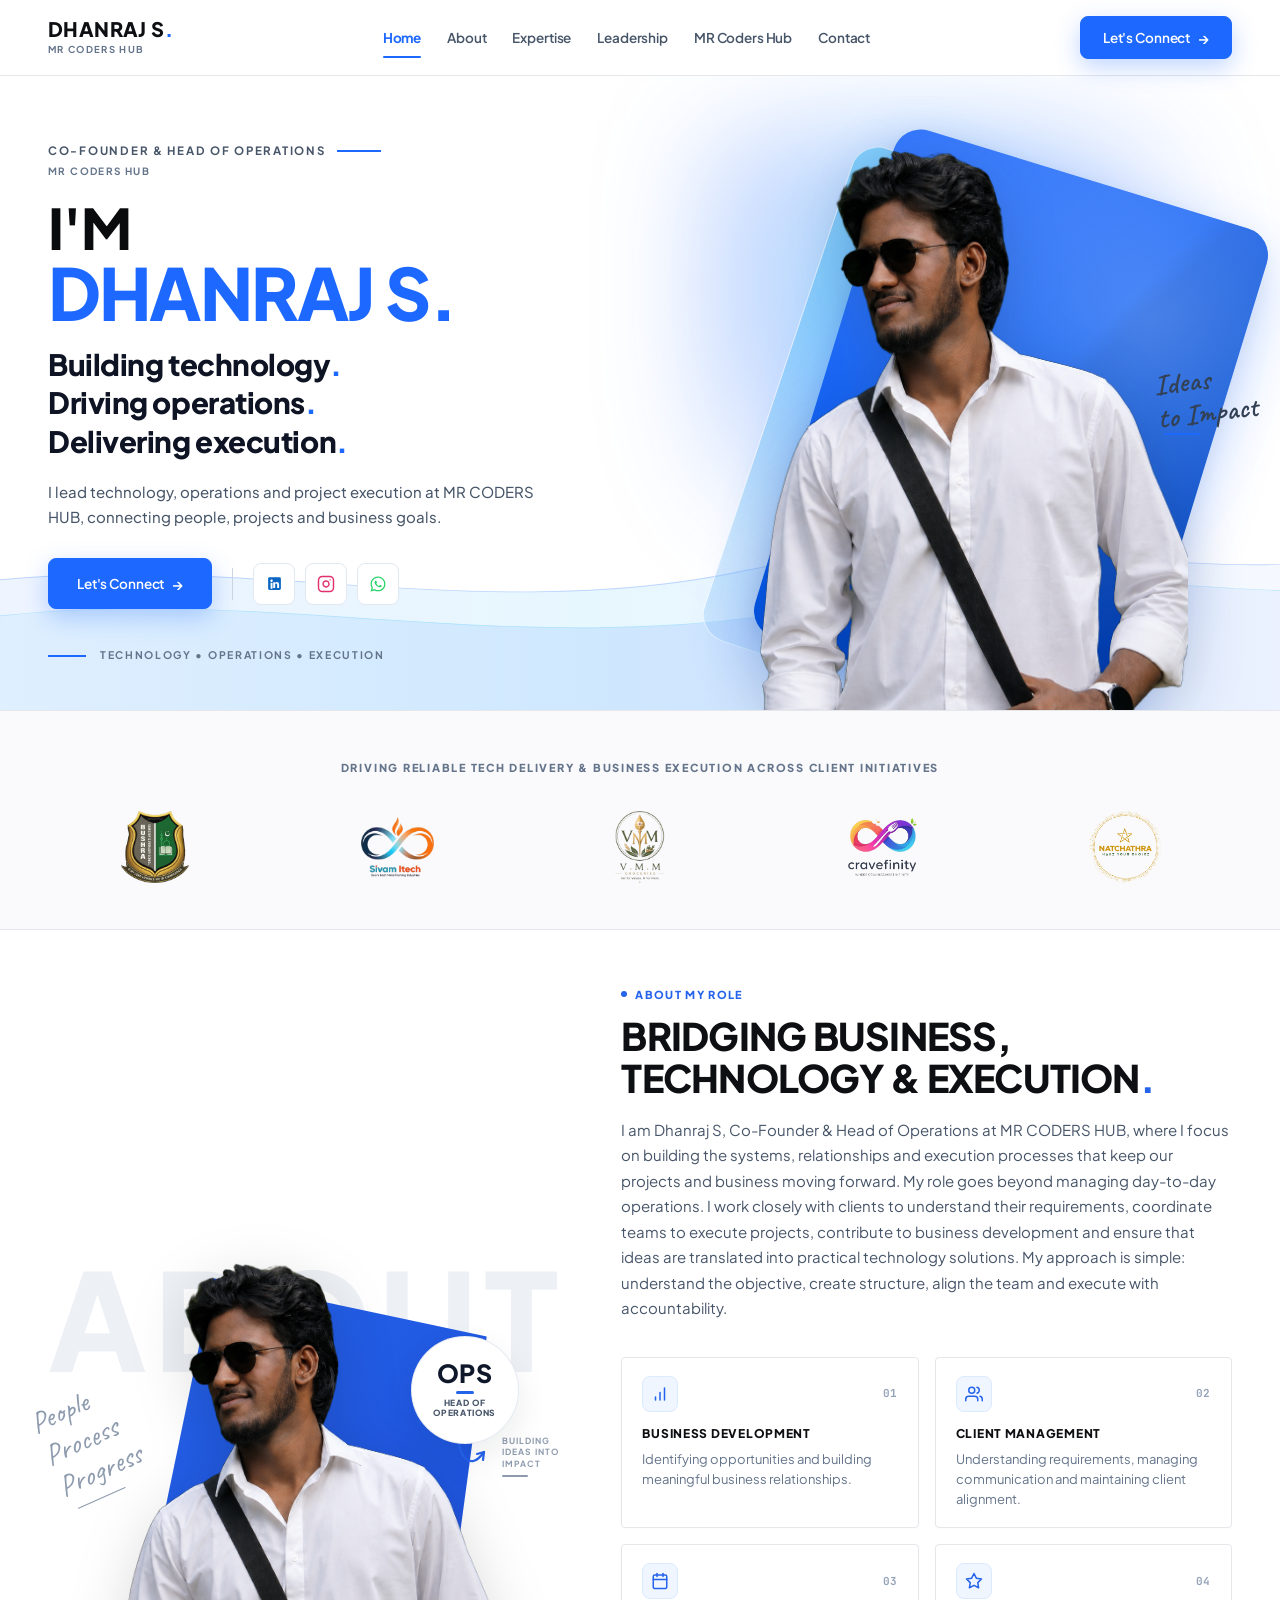
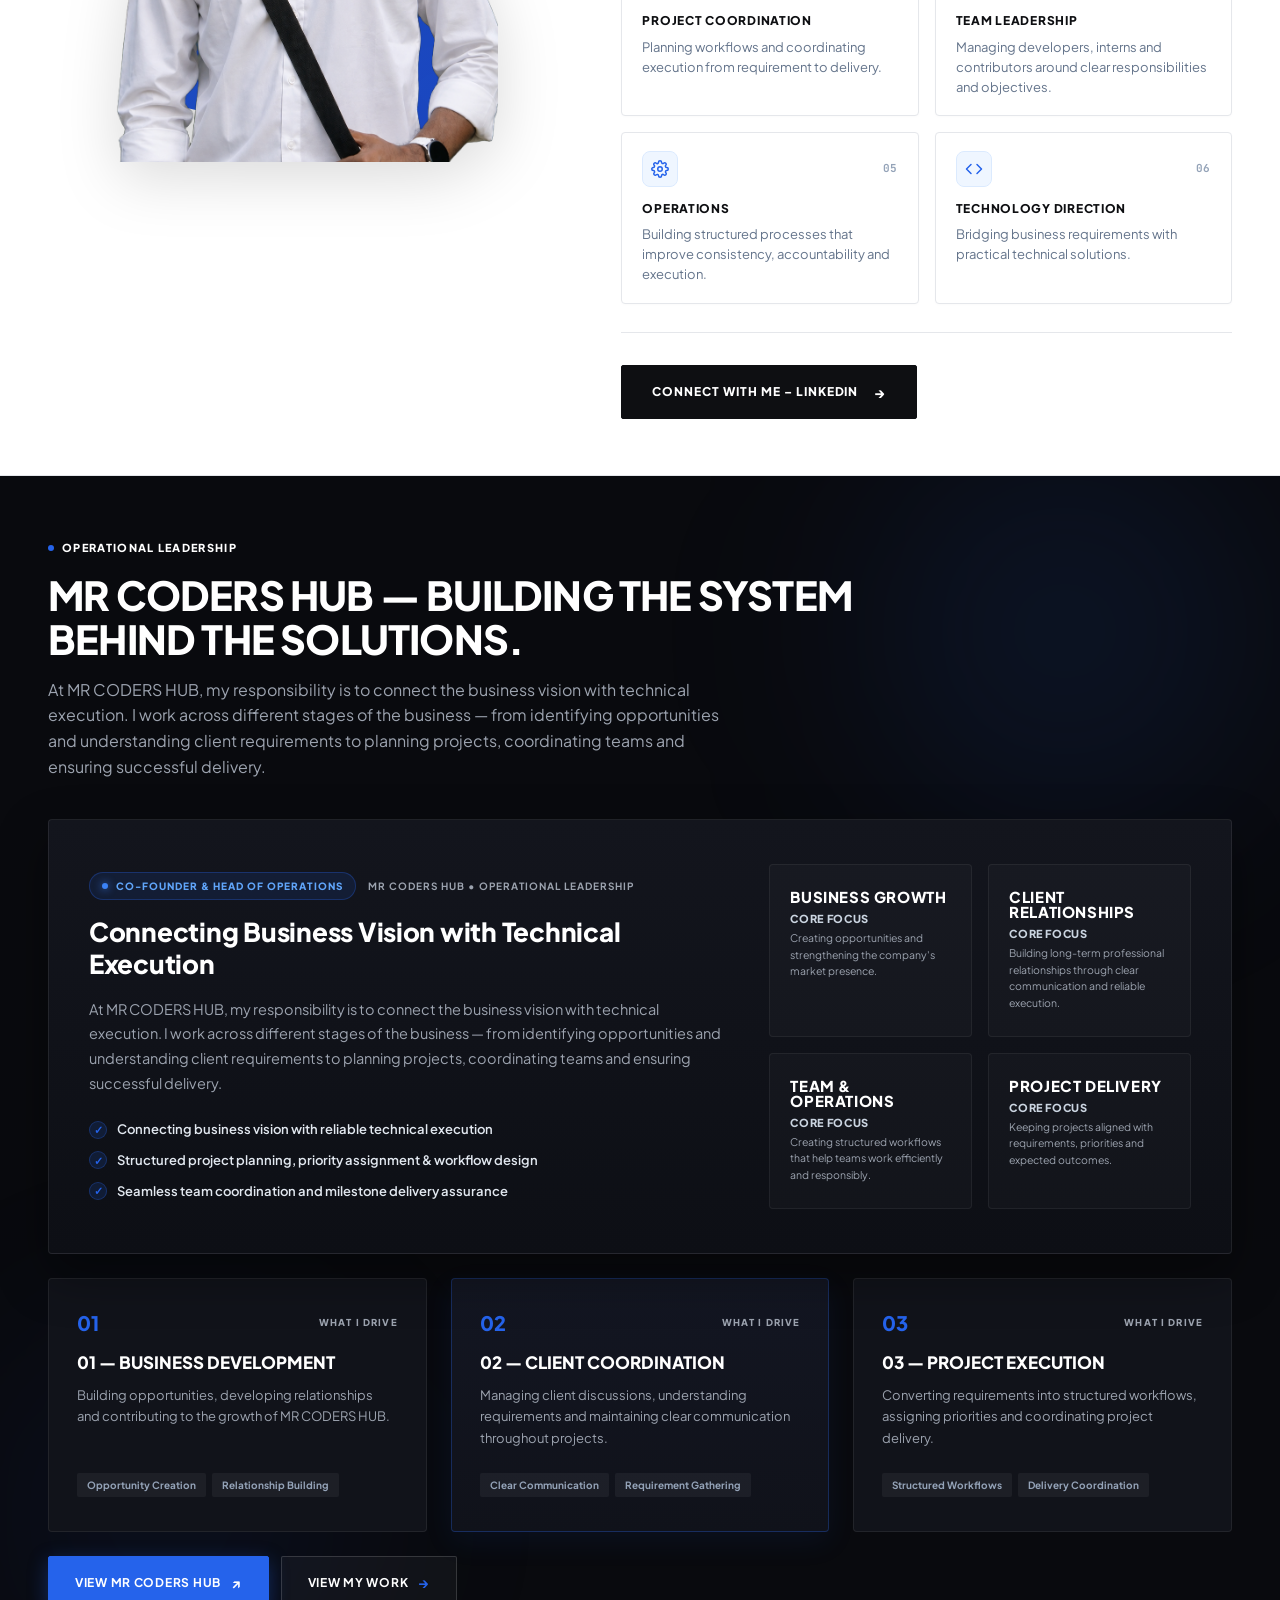
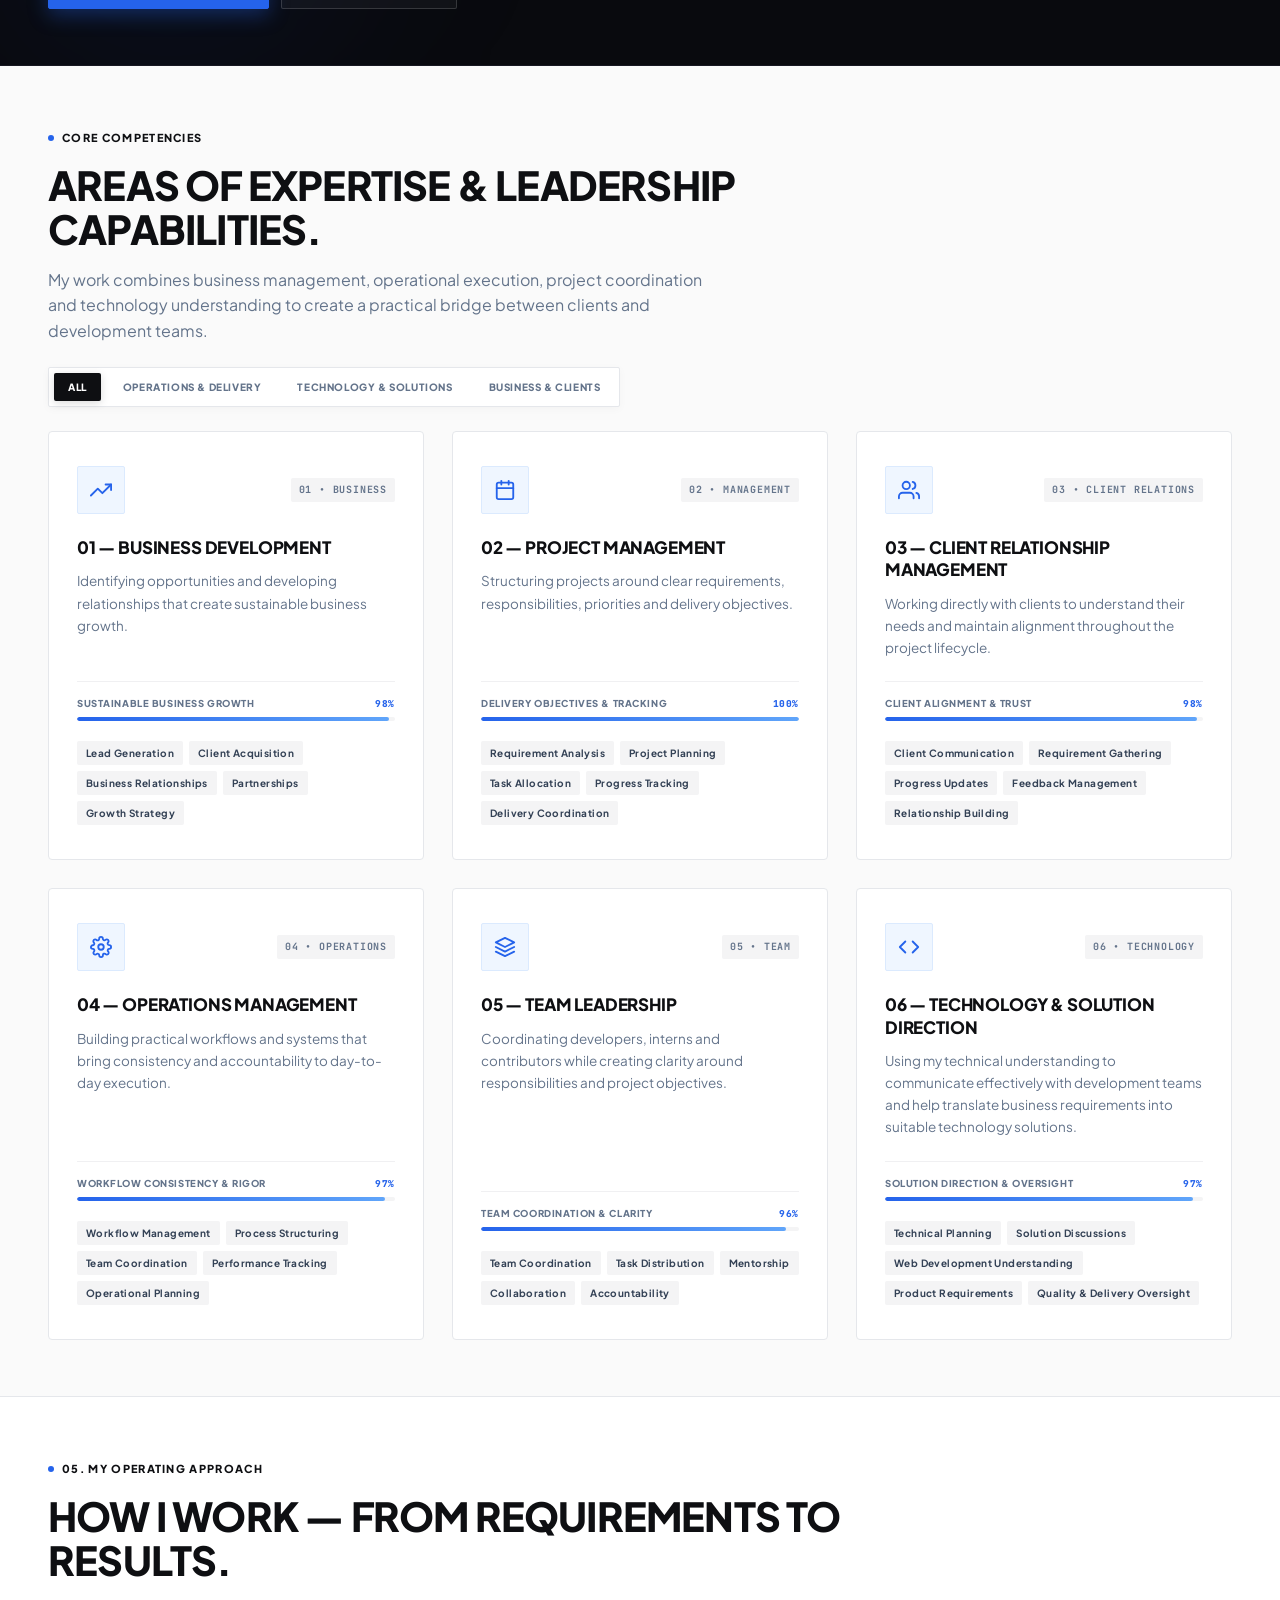
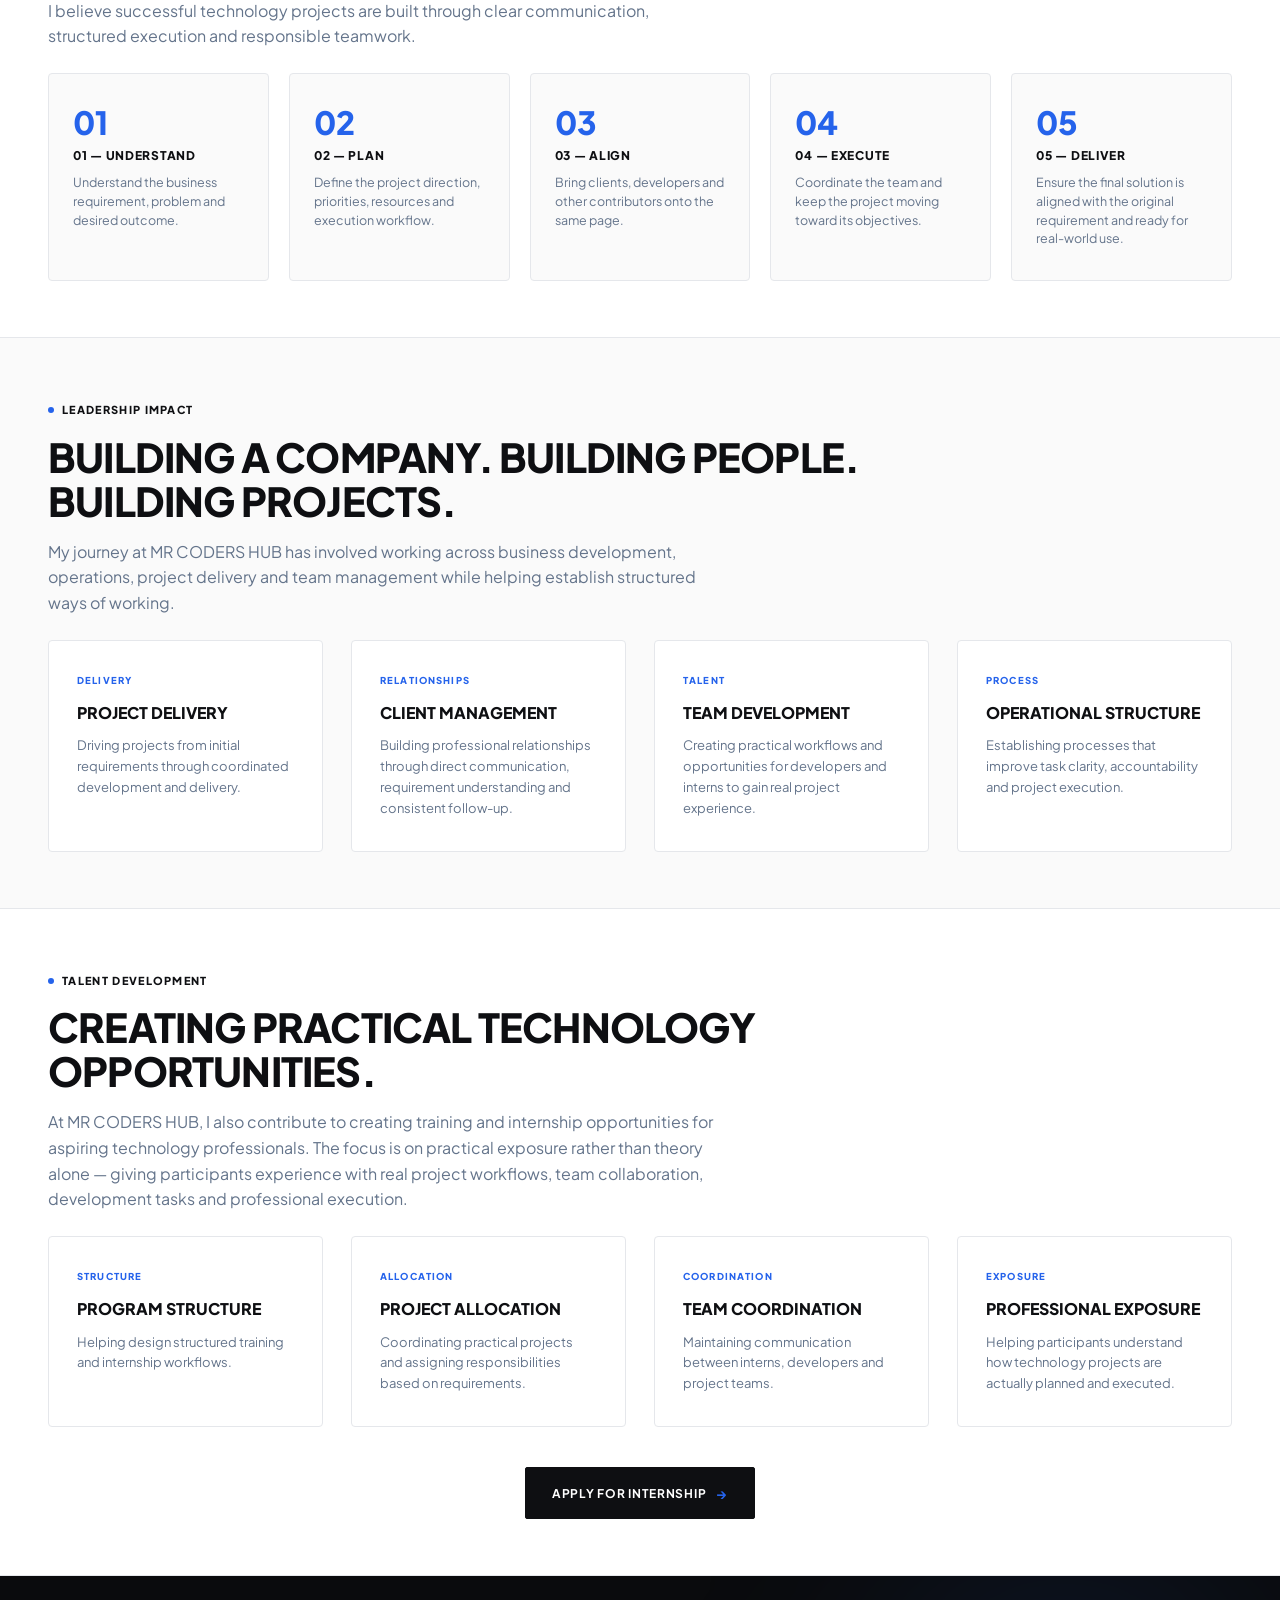
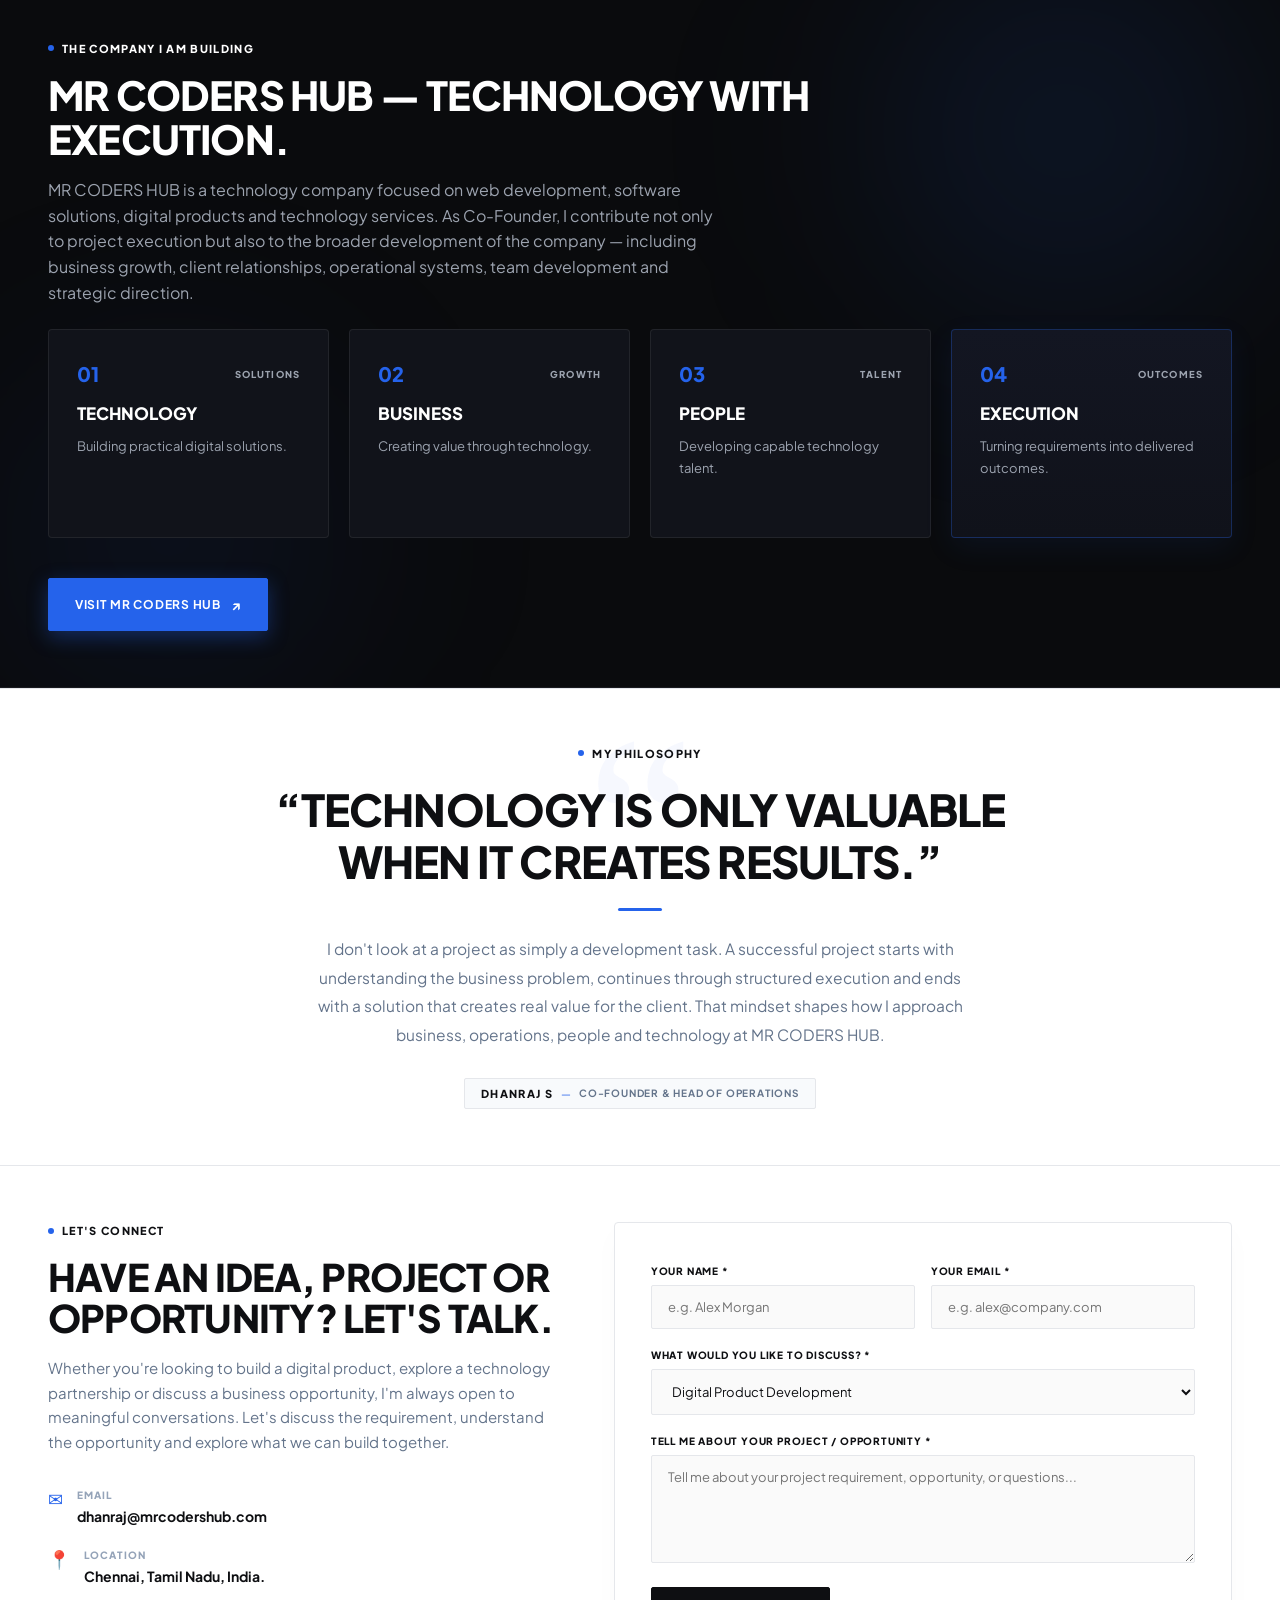
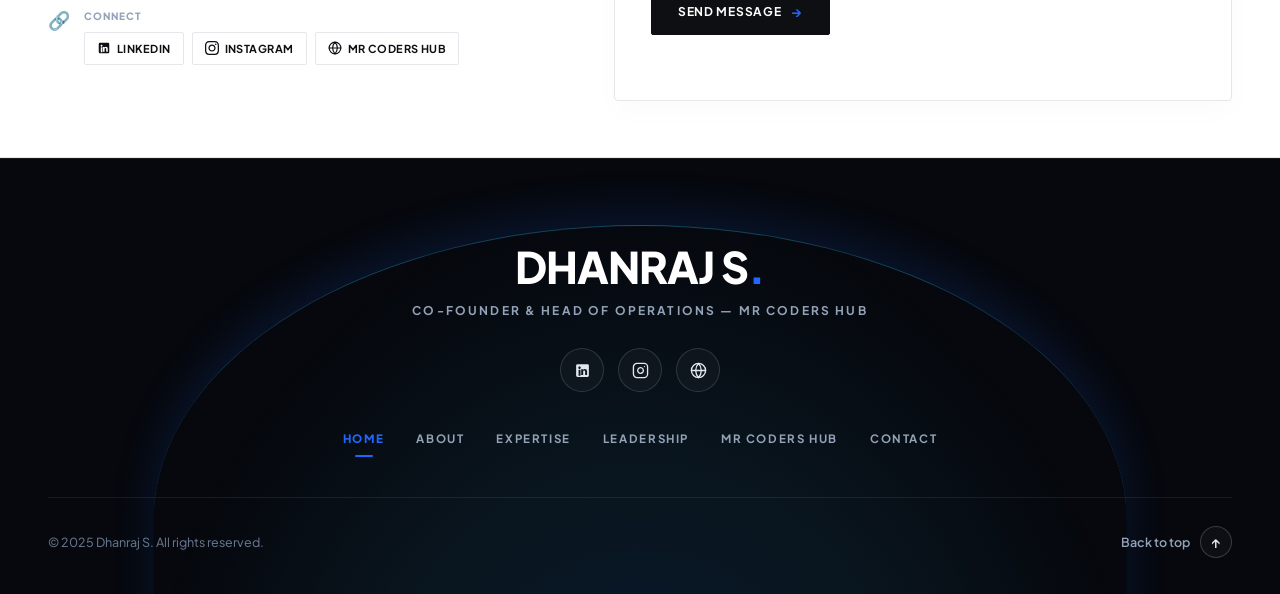
==== index.html @ cf1c3128 "final commit" ====
<!DOCTYPE html>
<html lang="en">

<head>
  <meta charset="UTF-8">
  <meta name="viewport" content="width=device-width, initial-scale=1.0">
  <title>Dhanraj S — Co-Founder & Head of Operations | MR CODERS HUB</title>
  <meta name="description"
    content="Official executive portfolio of Dhanraj S, Co-Founder & Head of Operations at MR CODERS HUB. Building technology, driving operations and execution.">

  <!-- Favicon & App Icons -->
  <link rel="icon" type="image/svg+xml" href="assets/images/favicon.svg">
  <link rel="icon" type="image/png" sizes="32x32" href="assets/images/favicon-32x32.png">
  <link rel="icon" type="image/png" sizes="16x16" href="assets/images/favicon-16x16.png">
  <link rel="apple-touch-icon" sizes="180x180" href="assets/images/apple-touch-icon.png">
  <link rel="shortcut icon" href="favicon.ico">
  <link rel="manifest" href="site.webmanifest">
  <meta name="theme-color" content="#0A0B0D">

  <!-- Google Fonts -->
  <link rel="preconnect" href="https://fonts.googleapis.com">
  <link rel="preconnect" href="https://fonts.gstatic.com" crossorigin>
  <link
    href="https://fonts.googleapis.com/css2?family=Plus+Jakarta+Sans:wght@300;400;500;600;700;800;900&family=Alex+Brush&family=Caveat:wght@400;500;600;700&family=JetBrains+Mono:wght@400;500;600&display=swap"
    rel="stylesheet">

  <!-- Main Stylesheet -->
  <link rel="stylesheet" href="assets/css/styles.css">
</head>

<body>

  <!-- ==========================================
       STICKY HEADER / NAVIGATION BAR
       ========================================== -->
  <header class="site-header">
    <div class="container header-container">
      <a href="#home" class="brand-logo">
        <span class="brand-name">DHANRAJ S<span class="dot-blue">.</span></span>
        <span class="brand-sub">MR CODERS HUB</span>
      </a>

      <!-- Desktop Navigation -->
      <nav class="main-nav" aria-label="Main Navigation">
        <a href="#home" class="nav-link active">Home</a>
        <a href="#about" class="nav-link">About</a>
        <a href="#expertise" class="nav-link">Expertise</a>
        <a href="#leadership" class="nav-link">Leadership</a>
        <a href="#mrcodershub" class="nav-link">MR Coders Hub</a>
        <a href="#contact" class="nav-link">Contact</a>
      </nav>

      <div class="header-actions">
        <a href="https://www.linkedin.com/in/dhanraj-s-287618298?utm_source=share_via&utm_content=profile&utm_medium=member_android"
          target="_blank" rel="noopener noreferrer" class="btn btn-electric-blue header-cta">
          Let's Connect <span class="btn-arrow">→</span>
        </a>
        <button class="mobile-toggle" aria-label="Toggle navigation">
          <span></span><span></span><span></span>
        </button>
      </div>
    </div>

    <!-- Mobile Drawer Navigation -->
    <div class="mobile-drawer">
      <a href="#home" class="nav-link active">Home</a>
      <a href="#about" class="nav-link">About</a>
      <a href="#expertise" class="nav-link">Expertise</a>
      <a href="#leadership" class="nav-link">Leadership</a>
      <a href="#mrcodershub" class="nav-link">MR Coders Hub</a>
      <a href="#contact" class="nav-link">Contact</a>
      <a href="https://www.linkedin.com/in/dhanraj-s-287618298?utm_source=share_via&utm_content=profile&utm_medium=member_android"
        target="_blank" rel="noopener noreferrer" class="btn btn-electric-blue" style="margin-top: 12px; width: 100%;">
        Let's Connect <span class="btn-arrow">→</span>
      </a>
    </div>
  </header>

  <!-- ==========================================
       HERO SECTION: EXECUTIVE BRAND COMPOSITION
       ========================================== -->
  <section id="home" class="hero-section">
    <!-- Flowing Soft Blue Architectural Waves Background in Lower Third -->
    <div class="hero-waves-bg" aria-hidden="true">
      <svg class="hero-waves-svg" viewBox="0 0 1440 680" fill="none" preserveAspectRatio="none">
        <defs>
          <linearGradient id="heroWaveGrad1" x1="0%" y1="0%" x2="100%" y2="0%">
            <stop offset="0%" stop-color="#1D68FE" stop-opacity="0.07" />
            <stop offset="45%" stop-color="#38BDF8" stop-opacity="0.12" />
            <stop offset="100%" stop-color="#1D68FE" stop-opacity="0.03" />
          </linearGradient>
          <linearGradient id="heroWaveGrad2" x1="0%" y1="0%" x2="100%" y2="0%">
            <stop offset="0%" stop-color="#38BDF8" stop-opacity="0.08" />
            <stop offset="60%" stop-color="#1D68FE" stop-opacity="0.14" />
            <stop offset="100%" stop-color="#1D68FE" stop-opacity="0.02" />
          </linearGradient>
        </defs>
        <!-- Flowing wave layer 1 -->
        <path d="M -100 470 C 220 370, 520 540, 840 430 C 1140 330, 1360 480, 1580 390 L 1580 680 L -100 680 Z"
          fill="url(#heroWaveGrad1)" />
        <!-- Flowing wave layer 2 -->
        <path d="M -80 530 C 260 430, 580 610, 940 490 C 1240 390, 1420 510, 1600 450 L 1600 680 L -80 680 Z"
          fill="url(#heroWaveGrad2)" />
        <!-- Delicate thin wave crest lines -->
        <path d="M -100 470 C 220 370, 520 540, 840 430 C 1140 330, 1360 480, 1580 390" stroke="#1D68FE"
          stroke-width="1.6" stroke-opacity="0.25" fill="none" />
        <path d="M -80 530 C 260 430, 580 610, 940 490 C 1240 390, 1420 510, 1600 450" stroke="#38BDF8"
          stroke-width="1.2" stroke-opacity="0.32" fill="none" />
      </svg>
    </div>

    <div class="container hero-grid">
      <!-- Left Column: Executive Identity, Positioning Statement & Actions -->
      <div class="hero-left">
        <!-- Eyebrow Tag -->
        <div class="hero-eyebrow-wrap">
          <div class="hero-eyebrow-row">
            <span class="hero-eyebrow-text">CO-FOUNDER &amp; HEAD OF OPERATIONS</span>
            <span class="hero-eyebrow-line" aria-hidden="true"></span>
          </div>
          <div class="hero-eyebrow-sub">MR CODERS HUB</div>
        </div>

        <!-- Main Headline -->
        <div class="hero-headline-wrap">
          <span class="hero-lead-word">I'M</span>
          <h1 class="hero-main-name">DHANRAJ S<span class="dot-blue">.</span></h1>
        </div>

        <!-- Three-Line Positioning Statement -->
        <div class="hero-statement-stack">
          <p class="hero-statement-line">Building technology<span class="dot-blue">.</span></p>
          <p class="hero-statement-line">Driving operations<span class="dot-blue">.</span></p>
          <p class="hero-statement-line">Delivering execution<span class="dot-blue">.</span></p>
        </div>

        <!-- Concise Description -->
        <p class="hero-description-text">
          I lead technology, operations and project execution at MR CODERS HUB, connecting people, projects and business
          goals.
        </p>

        <!-- CTA & Social Media Row -->
        <div class="hero-action-row">
          <a href="https://www.linkedin.com/in/dhanraj-s-287618298?utm_source=share_via&utm_content=profile&utm_medium=member_android"
            target="_blank" rel="noopener noreferrer" class="btn btn-electric-blue hero-primary-btn">
            Let's Connect <span class="btn-arrow">→</span>
          </a>

          <div class="hero-action-divider" aria-hidden="true"></div>

          <div class="hero-social-strip">
            <a href="https://www.linkedin.com/in/dhanraj-s-287618298?utm_source=share_via&utm_content=profile&utm_medium=member_android"
              target="_blank" rel="noopener noreferrer" class="social-icon-btn linkedin-btn" aria-label="LinkedIn">
              <svg width="17" height="17" viewBox="0 0 24 24" fill="currentColor">
                <path
                  d="M19 3a2 2 0 0 1 2 2v14a2 2 0 0 1-2 2H5a2 2 0 0 1-2-2V5a2 2 0 0 1 2-2h14m-.5 15.5v-5.3a3.26 3.26 0 0 0-3.26-3.26c-.85 0-1.84.52-2.28 1.3v-1.11h-2.79v8.37h2.79v-4.93c0-.77.62-1.4 1.39-1.4a1.4 1.4 0 0 1 1.4 1.4v4.93h2.75M6.46 10.9v8.37H9.2V10.9H6.46M7.83 6.45c-.96 0-1.74.78-1.74 1.74s.78 1.74 1.74 1.74 1.74-.78 1.74-1.74-.78-1.74-1.74-1.74Z" />
              </svg>
            </a>
            <a href="https://www.instagram.com/__dj.dhanraj__?igsi=MWIxNXI2cmJrbnBlaQ==" target="_blank"
              rel="noopener noreferrer" class="social-icon-btn instagram-btn" aria-label="Instagram">
              <svg width="18" height="18" viewBox="0 0 24 24" fill="none" stroke="currentColor" stroke-width="1.9"
                stroke-linecap="round" stroke-linejoin="round">
                <rect x="2" y="2" width="20" height="20" rx="5" ry="5"></rect>
                <path d="M16 11.37A4 4 0 1 1 12.63 8 4 4 0 0 1 16 11.37z"></path>
                <line x1="17.5" y1="6.5" x2="17.51" y2="6.5"></line>
              </svg>
            </a>
            <a href="https://wa.me/" target="_blank" rel="noopener noreferrer" class="social-icon-btn whatsapp-btn"
              aria-label="WhatsApp">
              <svg width="18" height="18" viewBox="0 0 24 24" fill="currentColor">
                <path
                  d="M12.04 2c-5.46 0-9.91 4.45-9.91 9.91 0 1.75.46 3.45 1.32 4.95L2.05 22l5.25-1.38c1.45.79 3.08 1.21 4.74 1.21 5.46 0 9.91-4.45 9.91-9.91 0-2.65-1.03-5.14-2.9-7.01A9.816 9.816 0 0 0 12.04 2m.01 1.67c2.2 0 4.26.86 5.82 2.42a8.225 8.225 0 0 1 2.41 5.83c0 4.54-3.7 8.24-8.24 8.24-1.48 0-2.93-.4-4.2-1.15l-.3-.18-3.12.82.83-3.04-.2-.31a8.196 8.196 0 0 1-1.26-4.38c0-4.54 3.7-8.24 8.24-8.24m4.52 11.66c-.19.53-1.11 1.04-1.54 1.08-.41.04-.92.05-2.73-.7-2.32-.96-3.8-3.32-3.92-3.47-.11-.15-.94-1.25-.94-2.38 0-1.14.6-1.7.81-1.93.21-.23.46-.29.62-.29.15 0 .31 0 .44.01.14.01.33-.05.51.39.19.46.65 1.6.71 1.72.06.12.1.26.02.42-.08.15-.12.25-.24.39-.12.14-.25.31-.36.42-.12.12-.24.25-.1.49.14.24.63 1.04 1.35 1.68.93.83 1.71 1.09 1.95 1.21.24.12.38.1.52-.06.14-.17.6-.7.76-.94.16-.24.32-.2.53-.12.21.08 1.34.63 1.57.75.23.11.38.17.44.27.05.09.05.54-.14 1.07z" />
              </svg>
            </a>
          </div>
        </div>

        <!-- Bottom-Left Refined Label -->
        <div class="hero-bottom-label">
          <span class="bottom-label-line" aria-hidden="true"></span>
          <span class="bottom-label-text">TECHNOLOGY • OPERATIONS • EXECUTION</span>
        </div>
      </div>

      <!-- Right Column: Integrated Cutout Portrait with Tilted Electric Blue Panel -->
      <div class="hero-right">
        <div class="hero-stage-container">
          <!-- Ambient Soft Blue Glow behind panel and portrait -->
          <div class="hero-ambient-glow" aria-hidden="true"></div>

          <!-- Secondary Soft Light-Blue Tilted Geometric Frame (Left Depth Layer) -->
          <div class="hero-tilted-panel-secondary" aria-hidden="true"></div>

          <!-- Large Tilted Rectangular Electric-Blue Geometric Panel -->
          <div class="hero-tilted-panel" aria-hidden="true">
            <div class="hero-panel-facet" aria-hidden="true"></div>
          </div>

          <!-- Elegant Handwritten Script Detail: Ideas to Impact -->
          <div class="hero-script-badge" aria-hidden="true">
            <span class="script-badge-text">Ideas<br>to Impact</span>
            <span class="script-badge-line"></span>
          </div>

          <!-- Cutout Portrait extending toward lower section edge -->
          <div class="hero-portrait-wrap">
            <img src="assets/images/hero_portrait_cropped.png"
              alt="Dhanraj S. - Co-Founder &amp; Head of Operations, MR CODERS HUB" class="hero-portrait-image">
          </div>
        </div>
      </div>
    </div>
  </section>

  <!-- ==========================================
       TRUSTED / PARTNERS STRIP
       ========================================== -->
  <section class="trusted-section">
    <div class="container">
      <div class="trusted-label">DRIVING RELIABLE TECH DELIVERY &amp; BUSINESS EXECUTION ACROSS CLIENT INITIATIVES</div>
      <div class="trusted-logos">
        <div class="trusted-logo-item">
          <img src="assets/images/clients/logo_bushra.png" alt="Bushra Nursery &amp; Primary School"
            class="trusted-logo-img logo-bushra">
        </div>
        <div class="trusted-logo-item">
          <img src="assets/images/clients/logo_sivam_itech.png" alt="Sivam Itech Metal Forming Industries"
            class="trusted-logo-img logo-sivam">
        </div>
        <div class="trusted-logo-item">
          <img src="assets/images/clients/logo_vmm_groceries.png" alt="V.M.M Groceries"
            class="trusted-logo-img logo-vmm">
        </div>
        <div class="trusted-logo-item">
          <img src="assets/images/clients/logo_cravefinity.png" alt="Cravefinity"
            class="trusted-logo-img logo-cravefinity">
        </div>
        <div class="trusted-logo-item">
          <img src="assets/images/clients/logo_natchathra.png" alt="Natchathra - Make Your Choice"
            class="trusted-logo-img logo-natchathra">
        </div>
      </div>
    </div>
  </section>

  <!-- ==========================================
       ABOUT SECTION
       ========================================== -->
  <section id="about" class="page-section about-section bg-white">
    <div class="container about-container">
      <!-- Left: Visual Portrait Composite -->
      <div class="about-visual-col">
        <div class="about-visual-wrapper">
          <div class="about-ghost-text">ABOUT</div>
          <div class="about-geom-shape"></div>

          <!-- Handwritten Script Text on Left -->
          <div class="about-script-text" aria-hidden="true">
            <span>People</span>
            <span>Process</span>
            <span>Progress</span>
            <span class="script-underline"></span>
          </div>

          <div class="about-portrait-holder">
            <img src="assets/images/hero_portrait_cropped.png" alt="Dhanraj S - Co-Founder & Head of Operations"
              class="about-portrait-img">
          </div>

          <!-- Floating Experience Circle Badge -->
          <div class="about-exp-badge">
            <span class="exp-badge-num">OPS</span>
            <span class="exp-badge-line"></span>
            <span class="exp-badge-text">HEAD OF<br>OPERATIONS</span>
          </div>

          <!-- Curved Arrow and Impact Tagline under Badge -->
          <div class="about-badge-annotation" aria-hidden="true">
            <svg class="about-curve-arrow" width="38" height="44" viewBox="0 0 38 44" fill="none">
              <path d="M 4 2 C 5 22, 16 38, 30 18" stroke="#2563EB" stroke-width="2.2" stroke-linecap="round"
                fill="none" />
              <path d="M 23 20 L 30 18 L 29 26" stroke="#2563EB" stroke-width="2.2" stroke-linecap="round"
                stroke-linejoin="round" fill="none" />
            </svg>
            <div class="about-annotation-tagline">
              <span class="annotation-text">BUILDING<br>IDEAS INTO<br>IMPACT</span>
              <span class="annotation-bar"></span>
            </div>
          </div>
        </div>
      </div>

      <!-- Right: Content & Role Highlights -->
      <div class="about-content-col">
        <div class="section-tag orange-tag" style="margin-bottom: 12px;">ABOUT MY ROLE</div>
        <h2 class="about-main-title">BRIDGING BUSINESS, TECHNOLOGY & EXECUTION<span class="dot-accent">.</span></h2>
        <p class="about-lead-desc">
          I am Dhanraj S, Co-Founder & Head of Operations at MR CODERS HUB, where I focus on building the systems,
          relationships and execution processes that keep our projects and business moving forward. My role goes beyond
          managing day-to-day operations. I work closely with clients to understand their requirements, coordinate teams
          to execute projects, contribute to business development and ensure that ideas are translated into practical
          technology solutions. My approach is simple: understand the objective, create structure, align the team and
          execute with accountability.
        </p>

        <!-- Role Highlights Grid (Redesigned Executive Cards) -->
        <div class="about-highlights-grid">
          <!-- Card 1 -->
          <div class="about-role-card">
            <div class="about-role-header">
              <div class="about-role-icon">
                <svg width="18" height="18" viewBox="0 0 24 24" fill="none" stroke="currentColor" stroke-width="2"
                  stroke-linecap="round" stroke-linejoin="round">
                  <line x1="12" y1="20" x2="12" y2="10"></line>
                  <line x1="18" y1="20" x2="18" y2="4"></line>
                  <line x1="6" y1="20" x2="6" y2="16"></line>
                </svg>
              </div>
              <span class="about-role-num">01</span>
            </div>
            <strong class="about-role-title">BUSINESS DEVELOPMENT</strong>
            <p class="about-role-desc">Identifying opportunities and building meaningful business relationships.</p>
          </div>

          <!-- Card 2 -->
          <div class="about-role-card">
            <div class="about-role-header">
              <div class="about-role-icon">
                <svg width="18" height="18" viewBox="0 0 24 24" fill="none" stroke="currentColor" stroke-width="2"
                  stroke-linecap="round" stroke-linejoin="round">
                  <path d="M17 21v-2a4 4 0 0 0-4-4H5a4 4 0 0 0-4 4v2"></path>
                  <circle cx="9" cy="7" r="4"></circle>
                  <path d="M23 21v-2a4 4 0 0 0-3-3.87"></path>
                  <path d="M16 3.13a4 4 0 0 1 0 7.75"></path>
                </svg>
              </div>
              <span class="about-role-num">02</span>
            </div>
            <strong class="about-role-title">CLIENT MANAGEMENT</strong>
            <p class="about-role-desc">Understanding requirements, managing communication and maintaining client
              alignment.</p>
          </div>

          <!-- Card 3 -->
          <div class="about-role-card">
            <div class="about-role-header">
              <div class="about-role-icon">
                <svg width="18" height="18" viewBox="0 0 24 24" fill="none" stroke="currentColor" stroke-width="2"
                  stroke-linecap="round" stroke-linejoin="round">
                  <rect x="3" y="4" width="18" height="18" rx="2" ry="2"></rect>
                  <line x1="16" y1="2" x2="16" y2="6"></line>
                  <line x1="8" y1="2" x2="8" y2="6"></line>
                  <line x1="3" y1="10" x2="21" y2="10"></line>
                </svg>
              </div>
              <span class="about-role-num">03</span>
            </div>
            <strong class="about-role-title">PROJECT COORDINATION</strong>
            <p class="about-role-desc">Planning workflows and coordinating execution from requirement to delivery.</p>
          </div>

          <!-- Card 4 -->
          <div class="about-role-card">
            <div class="about-role-header">
              <div class="about-role-icon">
                <svg width="18" height="18" viewBox="0 0 24 24" fill="none" stroke="currentColor" stroke-width="2"
                  stroke-linecap="round" stroke-linejoin="round">
                  <polygon
                    points="12 2 15.09 8.26 22 9.27 17 14.14 18.18 21.02 12 17.77 5.82 21.02 7 14.14 2 9.27 8.91 8.26 12 2">
                  </polygon>
                </svg>
              </div>
              <span class="about-role-num">04</span>
            </div>
            <strong class="about-role-title">TEAM LEADERSHIP</strong>
            <p class="about-role-desc">Managing developers, interns and contributors around clear responsibilities and
              objectives.</p>
          </div>

          <!-- Card 5 -->
          <div class="about-role-card">
            <div class="about-role-header">
              <div class="about-role-icon">
                <svg width="18" height="18" viewBox="0 0 24 24" fill="none" stroke="currentColor" stroke-width="2"
                  stroke-linecap="round" stroke-linejoin="round">
                  <circle cx="12" cy="12" r="3"></circle>
                  <path
                    d="M19.4 15a1.65 1.65 0 0 0 .33 1.82l.06.06a2 2 0 0 1 0 2.83 2 2 0 0 1-2.83 0l-.06-.06a1.65 1.65 0 0 0-1.82-.33 1.65 1.65 0 0 0-1 1.51V21a2 2 0 0 1-2 2 2 2 0 0 1-2-2v-.09A1.65 1.65 0 0 0 9 19.4a1.65 1.65 0 0 0-1.82.33l-.06.06a2 2 0 0 1-2.83 0 2 2 0 0 1 0-2.83l.06-.06a1.65 1.65 0 0 0 .33-1.82 1.65 1.65 0 0 0-1.51-1H3a2 2 0 0 1-2-2 2 2 0 0 1 2-2h.09A1.65 1.65 0 0 0 4.6 9a1.65 1.65 0 0 0-.33-1.82l-.06-.06a2 2 0 0 1 0-2.83 2 2 0 0 1 2.83 0l.06.06a1.65 1.65 0 0 0 1.82.33H9a1.65 1.65 0 0 0 1-1.51V3a2 2 0 0 1 2-2 2 2 0 0 1 2 2v.09a1.65 1.65 0 0 0 1 1.51 1.65 1.65 0 0 0 1.82-.33l.06-.06a2 2 0 0 1 2.83 0 2 2 0 0 1 0 2.83l-.06.06a1.65 1.65 0 0 0-.33 1.82V9a1.65 1.65 0 0 0 1.51 1H21a2 2 0 0 1 2 2 2 2 0 0 1-2 2h-.09a1.65 1.65 0 0 0-1.51 1z">
                  </path>
                </svg>
              </div>
              <span class="about-role-num">05</span>
            </div>
            <strong class="about-role-title">OPERATIONS</strong>
            <p class="about-role-desc">Building structured processes that improve consistency, accountability and
              execution.</p>
          </div>

          <!-- Card 6 -->
          <div class="about-role-card">
            <div class="about-role-header">
              <div class="about-role-icon">
                <svg width="18" height="18" viewBox="0 0 24 24" fill="none" stroke="currentColor" stroke-width="2"
                  stroke-linecap="round" stroke-linejoin="round">
                  <polyline points="16 18 22 12 16 6"></polyline>
                  <polyline points="8 6 2 12 8 18"></polyline>
                </svg>
              </div>
              <span class="about-role-num">06</span>
            </div>
            <strong class="about-role-title">TECHNOLOGY DIRECTION</strong>
            <p class="about-role-desc">Bridging business requirements with practical technical solutions.</p>
          </div>
        </div>

        <div class="about-actions-row">
          <a href="https://www.linkedin.com/in/dhanraj-s-287618298?utm_source=share_via&amp;utm_content=profile&amp;utm_medium=member_android"
            target="_blank" rel="noopener noreferrer" class="btn btn-black download-cv-btn">
            CONNECT WITH ME – LINKEDIN <span style="font-size: 14px; margin-left: 6px;">→</span>
          </a>
        </div>
      </div>
    </div>
  </section>

  <!-- ==========================================
       DARK FEATURE SECTION (OPERATIONAL LEADERSHIP)
       ========================================== -->
  <section id="company" class="page-section company-section bg-dark text-white">
    <div class="company-ambient-glow glow-1"></div>
    <div class="company-ambient-glow glow-2"></div>

    <div class="container relative-z">
      <!-- Section Header -->
      <div class="company-section-header">
        <div class="section-tag dark-tag">OPERATIONAL LEADERSHIP</div>
        <h2 class="section-title text-white">MR CODERS HUB — BUILDING THE SYSTEM BEHIND THE SOLUTIONS.</h2>
        <p class="section-subtitle text-white-muted">
          At MR CODERS HUB, my responsibility is to connect the business vision with technical execution. I work across
          different stages of the business — from identifying opportunities and understanding client requirements to
          planning projects, coordinating teams and ensuring successful delivery.
        </p>
      </div>

      <!-- Bento Master Layout -->
      <div class="venture-bento-grid">
        <!-- Top Featured Master Card: Venture Overview & Core Focus Stats -->
        <div class="venture-main-card">
          <div class="venture-main-content">
            <div class="venture-badge-row">
              <span class="venture-status-pill">
                <span class="status-dot-blue"></span> CO-FOUNDER & HEAD OF OPERATIONS
              </span>
              <span class="venture-sub-badge">MR CODERS HUB • OPERATIONAL LEADERSHIP</span>
            </div>

            <h3 class="venture-master-title">Connecting Business Vision with Technical Execution</h3>
            <p class="venture-master-desc">
              At MR CODERS HUB, my responsibility is to connect the business vision with technical execution. I work
              across different stages of the business — from identifying opportunities and understanding client
              requirements to planning projects, coordinating teams and ensuring successful delivery.
            </p>

            <div class="venture-highlights-list">
              <div class="v-highlight-item">
                <span class="v-check-icon">✓</span>
                <span>Connecting business vision with reliable technical execution</span>
              </div>
              <div class="v-highlight-item">
                <span class="v-check-icon">✓</span>
                <span>Structured project planning, priority assignment & workflow design</span>
              </div>
              <div class="v-highlight-item">
                <span class="v-check-icon">✓</span>
                <span>Seamless team coordination and milestone delivery assurance</span>
              </div>
            </div>
          </div>

          <!-- Master Core Focus Metrics Panel -->
          <div class="venture-metrics-panel">
            <div class="vmetric-card">
              <span class="vstat-number" style="font-size: 15px; font-weight: 900; letter-spacing: 0.04em;">BUSINESS
                GROWTH</span>
              <span class="vstat-label">Core Focus</span>
              <span class="vstat-sub">Creating opportunities and strengthening the company's market presence.</span>
            </div>
            <div class="vmetric-card">
              <span class="vstat-number" style="font-size: 15px; font-weight: 900; letter-spacing: 0.04em;">CLIENT
                RELATIONSHIPS</span>
              <span class="vstat-label">Core Focus</span>
              <span class="vstat-sub">Building long-term professional relationships through clear communication and
                reliable execution.</span>
            </div>
            <div class="vmetric-card">
              <span class="vstat-number" style="font-size: 15px; font-weight: 900; letter-spacing: 0.04em;">TEAM &
                OPERATIONS</span>
              <span class="vstat-label">Core Focus</span>
              <span class="vstat-sub">Creating structured workflows that help teams work efficiently and
                responsibly.</span>
            </div>
            <div class="vmetric-card">
              <span class="vstat-number" style="font-size: 15px; font-weight: 900; letter-spacing: 0.04em;">PROJECT
                DELIVERY</span>
              <span class="vstat-label">Core Focus</span>
              <span class="vstat-sub">Keeping projects aligned with requirements, priorities and expected
                outcomes.</span>
            </div>
          </div>
        </div>

        <!-- What I Drive: 3 Vertical Cards -->
        <div class="venture-verticals-grid">
          <!-- Card 1 -->
          <div class="vertical-card">
            <div class="vertical-card-header">
              <span class="vertical-num">01</span>
              <span class="vertical-tag">WHAT I DRIVE</span>
            </div>
            <h4 class="vertical-title">01 — BUSINESS DEVELOPMENT</h4>
            <p class="vertical-desc">
              Building opportunities, developing relationships and contributing to the growth of MR CODERS HUB.
            </p>
            <div class="vertical-footer">
              <span class="vertical-chip">Opportunity Creation</span>
              <span class="vertical-chip">Relationship Building</span>
            </div>
          </div>

          <!-- Card 2 -->
          <div class="vertical-card highlighted-vertical">
            <div class="vertical-card-header">
              <span class="vertical-num">02</span>
              <span class="vertical-tag">WHAT I DRIVE</span>
            </div>
            <h4 class="vertical-title">02 — CLIENT COORDINATION</h4>
            <p class="vertical-desc">
              Managing client discussions, understanding requirements and maintaining clear communication throughout
              projects.
            </p>
            <div class="vertical-footer">
              <span class="vertical-chip">Clear Communication</span>
              <span class="vertical-chip">Requirement Gathering</span>
            </div>
          </div>

          <!-- Card 3 -->
          <div class="vertical-card">
            <div class="vertical-card-header">
              <span class="vertical-num">03</span>
              <span class="vertical-tag">WHAT I DRIVE</span>
            </div>
            <h4 class="vertical-title">03 — PROJECT EXECUTION</h4>
            <p class="vertical-desc">
              Converting requirements into structured workflows, assigning priorities and coordinating project delivery.
            </p>
            <div class="vertical-footer">
              <span class="vertical-chip">Structured Workflows</span>
              <span class="vertical-chip">Delivery Coordination</span>
            </div>
          </div>
        </div>

        <!-- Bottom Actions Strip -->
        <div class="vfooter-actions">
          <a href="https://mrcodershub.com" target="_blank" rel="noopener" class="btn btn-blue-glow">
            VIEW MR CODERS HUB <span class="btn-arrow" style="color: #FFF;">↗</span>
          </a>
          <a href="#leadership" class="btn btn-dark-outline">
            VIEW MY WORK <span class="btn-arrow">→</span>
          </a>
        </div>
      </div>
    </div>
  </section>

  <!-- ==========================================
       EXPERTISE SECTION (CORE COMPETENCIES)
       ========================================== -->
  <section id="expertise" class="page-section bg-secondary">
    <div class="container">
      <div class="expertise-header-row">
        <div>
          <div class="section-tag">CORE COMPETENCIES</div>
          <h2 class="section-title">AREAS OF EXPERTISE & LEADERSHIP CAPABILITIES.</h2>
          <p class="section-subtitle" style="margin-bottom: 0;">
            My work combines business management, operational execution, project coordination and technology
            understanding to create a practical bridge between clients and development teams.
          </p>
        </div>

        <!-- Interactive Category Filter Tabs -->
        <div class="expertise-filter-tabs">
          <button class="exp-tab-btn active" data-filter="all">ALL</button>
          <button class="exp-tab-btn" data-filter="operations">OPERATIONS & DELIVERY</button>
          <button class="exp-tab-btn" data-filter="tech">TECHNOLOGY & SOLUTIONS</button>
          <button class="exp-tab-btn" data-filter="business">BUSINESS & CLIENTS</button>
        </div>
      </div>

      <!-- Competency Matrix Grid -->
      <div class="expertise-grid">
        <!-- Card 1: Business Development -->
        <div class="expertise-card" data-category="business">
          <div class="exp-card-top">
            <div class="exp-icon-box">
              <svg width="22" height="22" viewBox="0 0 24 24" fill="none" stroke="currentColor" stroke-width="2"
                stroke-linecap="round" stroke-linejoin="round">
                <polyline points="23 6 13.5 15.5 8.5 10.5 1 18"></polyline>
                <polyline points="17 6 23 6 23 12"></polyline>
              </svg>
            </div>
            <span class="exp-card-number">01 • BUSINESS</span>
          </div>

          <h3 class="expertise-title">01 — Business Development</h3>
          <p class="expertise-desc">
            Identifying opportunities and developing relationships that create sustainable business growth.
          </p>

          <div class="exp-meter-box">
            <div class="exp-meter-label">
              <span>SUSTAINABLE BUSINESS GROWTH</span>
              <span class="meter-pct">98%</span>
            </div>
            <div class="exp-meter-bar">
              <div class="exp-meter-fill" style="width: 98%;"></div>
            </div>
          </div>

          <div class="expertise-tags">
            <span>Lead Generation</span>
            <span>Client Acquisition</span>
            <span>Business Relationships</span>
            <span>Partnerships</span>
            <span>Growth Strategy</span>
          </div>
        </div>

        <!-- Card 2: Project Management -->
        <div class="expertise-card" data-category="operations">
          <div class="exp-card-top">
            <div class="exp-icon-box">
              <svg width="22" height="22" viewBox="0 0 24 24" fill="none" stroke="currentColor" stroke-width="2"
                stroke-linecap="round" stroke-linejoin="round">
                <rect x="3" y="4" width="18" height="18" rx="2" ry="2"></rect>
                <line x1="16" y1="2" x2="16" y2="6"></line>
                <line x1="8" y1="2" x2="8" y2="6"></line>
                <line x1="3" y1="10" x2="21" y2="10"></line>
              </svg>
            </div>
            <span class="exp-card-number">02 • MANAGEMENT</span>
          </div>

          <h3 class="expertise-title">02 — Project Management</h3>
          <p class="expertise-desc">
            Structuring projects around clear requirements, responsibilities, priorities and delivery objectives.
          </p>

          <div class="exp-meter-box">
            <div class="exp-meter-label">
              <span>DELIVERY OBJECTIVES & TRACKING</span>
              <span class="meter-pct">100%</span>
            </div>
            <div class="exp-meter-bar">
              <div class="exp-meter-fill" style="width: 100%;"></div>
            </div>
          </div>

          <div class="expertise-tags">
            <span>Requirement Analysis</span>
            <span>Project Planning</span>
            <span>Task Allocation</span>
            <span>Progress Tracking</span>
            <span>Delivery Coordination</span>
          </div>
        </div>

        <!-- Card 3: Client Relationship Management -->
        <div class="expertise-card" data-category="business">
          <div class="exp-card-top">
            <div class="exp-icon-box">
              <svg width="22" height="22" viewBox="0 0 24 24" fill="none" stroke="currentColor" stroke-width="2"
                stroke-linecap="round" stroke-linejoin="round">
                <path d="M17 21v-2a4 4 0 0 0-4-4H5a4 4 0 0 0-4 4v2"></path>
                <circle cx="9" cy="7" r="4"></circle>
                <path d="M23 21v-2a4 4 0 0 0-3-3.87"></path>
                <path d="M16 3.13a4 4 0 0 1 0 7.75"></path>
              </svg>
            </div>
            <span class="exp-card-number">03 • CLIENT RELATIONS</span>
          </div>

          <h3 class="expertise-title">03 — Client Relationship Management</h3>
          <p class="expertise-desc">
            Working directly with clients to understand their needs and maintain alignment throughout the project
            lifecycle.
          </p>

          <div class="exp-meter-box">
            <div class="exp-meter-label">
              <span>CLIENT ALIGNMENT & TRUST</span>
              <span class="meter-pct">98%</span>
            </div>
            <div class="exp-meter-bar">
              <div class="exp-meter-fill" style="width: 98%;"></div>
            </div>
          </div>

          <div class="expertise-tags">
            <span>Client Communication</span>
            <span>Requirement Gathering</span>
            <span>Progress Updates</span>
            <span>Feedback Management</span>
            <span>Relationship Building</span>
          </div>
        </div>

        <!-- Card 4: Operations Management -->
        <div class="expertise-card" data-category="operations">
          <div class="exp-card-top">
            <div class="exp-icon-box">
              <svg width="22" height="22" viewBox="0 0 24 24" fill="none" stroke="currentColor" stroke-width="2"
                stroke-linecap="round" stroke-linejoin="round">
                <circle cx="12" cy="12" r="3"></circle>
                <path
                  d="M19.4 15a1.65 1.65 0 0 0 .33 1.82l.06.06a2 2 0 0 1 0 2.83 2 2 0 0 1-2.83 0l-.06-.06a1.65 1.65 0 0 0-1.82-.33 1.65 1.65 0 0 0-1 1.51V21a2 2 0 0 1-2 2 2 2 0 0 1-2-2v-.09A1.65 1.65 0 0 0 9 19.4a1.65 1.65 0 0 0-1.82.33l-.06.06a2 2 0 0 1-2.83 0 2 2 0 0 1 0-2.83l.06-.06a1.65 1.65 0 0 0 .33-1.82 1.65 1.65 0 0 0-1.51-1H3a2 2 0 0 1-2-2 2 2 0 0 1 2-2h.09A1.65 1.65 0 0 0 4.6 9a1.65 1.65 0 0 0-.33-1.82l-.06-.06a2 2 0 0 1 0-2.83 2 2 0 0 1 2.83 0l.06.06a1.65 1.65 0 0 0 1.82.33H9a1.65 1.65 0 0 0 1-1.51V3a2 2 0 0 1 2-2 2 2 0 0 1 2 2v.09a1.65 1.65 0 0 0 1 1.51 1.65 1.65 0 0 0 1.82-.33l.06-.06a2 2 0 0 1 2.83 0 2 2 0 0 1 0 2.83l-.06.06a1.65 1.65 0 0 0-.33 1.82V9a1.65 1.65 0 0 0 1.51 1H21a2 2 0 0 1 2 2 2 2 0 0 1-2 2h-.09a1.65 1.65 0 0 0-1.51 1z">
                </path>
              </svg>
            </div>
            <span class="exp-card-number">04 • OPERATIONS</span>
          </div>

          <h3 class="expertise-title">04 — Operations Management</h3>
          <p class="expertise-desc">
            Building practical workflows and systems that bring consistency and accountability to day-to-day execution.
          </p>

          <div class="exp-meter-box">
            <div class="exp-meter-label">
              <span>WORKFLOW CONSISTENCY & RIGOR</span>
              <span class="meter-pct">97%</span>
            </div>
            <div class="exp-meter-bar">
              <div class="exp-meter-fill" style="width: 97%;"></div>
            </div>
          </div>

          <div class="expertise-tags">
            <span>Workflow Management</span>
            <span>Process Structuring</span>
            <span>Team Coordination</span>
            <span>Performance Tracking</span>
            <span>Operational Planning</span>
          </div>
        </div>

        <!-- Card 5: Team Leadership -->
        <div class="expertise-card" data-category="operations">
          <div class="exp-card-top">
            <div class="exp-icon-box">
              <svg width="22" height="22" viewBox="0 0 24 24" fill="none" stroke="currentColor" stroke-width="2"
                stroke-linecap="round" stroke-linejoin="round">
                <polygon points="12 2 2 7 12 12 22 7 12 2"></polygon>
                <polyline points="2 17 12 22 22 17"></polyline>
                <polyline points="2 12 12 17 22 12"></polyline>
              </svg>
            </div>
            <span class="exp-card-number">05 • TEAM</span>
          </div>

          <h3 class="expertise-title">05 — Team Leadership</h3>
          <p class="expertise-desc">
            Coordinating developers, interns and contributors while creating clarity around responsibilities and project
            objectives.
          </p>

          <div class="exp-meter-box">
            <div class="exp-meter-label">
              <span>TEAM COORDINATION & CLARITY</span>
              <span class="meter-pct">96%</span>
            </div>
            <div class="exp-meter-bar">
              <div class="exp-meter-fill" style="width: 96%;"></div>
            </div>
          </div>

          <div class="expertise-tags">
            <span>Team Coordination</span>
            <span>Task Distribution</span>
            <span>Mentorship</span>
            <span>Collaboration</span>
            <span>Accountability</span>
          </div>
        </div>

        <!-- Card 6: Technology & Solution Direction -->
        <div class="expertise-card" data-category="tech">
          <div class="exp-card-top">
            <div class="exp-icon-box">
              <svg width="22" height="22" viewBox="0 0 24 24" fill="none" stroke="currentColor" stroke-width="2"
                stroke-linecap="round" stroke-linejoin="round">
                <polyline points="16 18 22 12 16 6"></polyline>
                <polyline points="8 6 2 12 8 18"></polyline>
              </svg>
            </div>
            <span class="exp-card-number">06 • TECHNOLOGY</span>
          </div>

          <h3 class="expertise-title">06 — Technology & Solution Direction</h3>
          <p class="expertise-desc">
            Using my technical understanding to communicate effectively with development teams and help translate
            business requirements into suitable technology solutions.
          </p>

          <div class="exp-meter-box">
            <div class="exp-meter-label">
              <span>SOLUTION DIRECTION & OVERSIGHT</span>
              <span class="meter-pct">97%</span>
            </div>
            <div class="exp-meter-bar">
              <div class="exp-meter-fill" style="width: 97%;"></div>
            </div>
          </div>

          <div class="expertise-tags">
            <span>Technical Planning</span>
            <span>Solution Discussions</span>
            <span>Web Development Understanding</span>
            <span>Product Requirements</span>
            <span>Quality & Delivery Oversight</span>
          </div>
        </div>
      </div>
    </div>
  </section>

  <!-- ==========================================
       05. OPERATING APPROACH SECTION
       ========================================== -->
  <section id="approach" class="page-section bg-white">
    <div class="container">
      <div class="section-tag">05. MY OPERATING APPROACH</div>
      <h2 class="section-title">HOW I WORK — FROM REQUIREMENTS TO RESULTS.</h2>
      <p class="section-subtitle">
        I believe successful technology projects are built through clear communication, structured execution and
        responsible teamwork.
      </p>

      <!-- 5-Step Operating Process Cards -->
      <div style="display: grid; grid-template-columns: repeat(auto-fit, minmax(200px, 1fr)); gap: 20px;">
        <!-- Step 1 -->
        <div class="achievement-stat-box">
          <span class="achieve-num" style="color: var(--accent-orange, #2563EB); font-size: 32px;">01</span>
          <span class="achieve-label">01 — UNDERSTAND</span>
          <p class="achieve-desc">Understand the business requirement, problem and desired outcome.</p>
        </div>

        <!-- Step 2 -->
        <div class="achievement-stat-box">
          <span class="achieve-num" style="color: var(--accent-orange, #2563EB); font-size: 32px;">02</span>
          <span class="achieve-label">02 — PLAN</span>
          <p class="achieve-desc">Define the project direction, priorities, resources and execution workflow.</p>
        </div>

        <!-- Step 3 -->
        <div class="achievement-stat-box">
          <span class="achieve-num" style="color: var(--accent-orange, #2563EB); font-size: 32px;">03</span>
          <span class="achieve-label">03 — ALIGN</span>
          <p class="achieve-desc">Bring clients, developers and other contributors onto the same page.</p>
        </div>

        <!-- Step 4 -->
        <div class="achievement-stat-box">
          <span class="achieve-num" style="color: var(--accent-orange, #2563EB); font-size: 32px;">04</span>
          <span class="achieve-label">04 — EXECUTE</span>
          <p class="achieve-desc">Coordinate the team and keep the project moving toward its objectives.</p>
        </div>

        <!-- Step 5 -->
        <div class="achievement-stat-box">
          <span class="achieve-num" style="color: var(--accent-orange, #2563EB); font-size: 32px;">05</span>
          <span class="achieve-label">05 — DELIVER</span>
          <p class="achieve-desc">Ensure the final solution is aligned with the original requirement and ready for
            real-world use.</p>
        </div>
      </div>
    </div>
  </section>

  <!-- ==========================================
       LEADERSHIP & ACHIEVEMENTS SECTION
       ========================================== -->
  <section id="leadership" class="page-section bg-secondary">
    <div class="container">
      <div class="section-tag">LEADERSHIP IMPACT</div>
      <h2 class="section-title">BUILDING A COMPANY. BUILDING PEOPLE. BUILDING PROJECTS.</h2>
      <p class="section-subtitle">
        My journey at MR CODERS HUB has involved working across business development, operations, project delivery and
        team management while helping establish structured ways of working.
      </p>

      <!-- Accomplishment Cards -->
      <div class="achievements-cards-grid" style="grid-template-columns: repeat(auto-fit, minmax(260px, 1fr));">
        <div class="achievement-card">
          <div class="achieve-badge">DELIVERY</div>
          <h4>PROJECT DELIVERY</h4>
          <p>Driving projects from initial requirements through coordinated development and delivery.</p>
        </div>

        <div class="achievement-card">
          <div class="achieve-badge">RELATIONSHIPS</div>
          <h4>CLIENT MANAGEMENT</h4>
          <p>Building professional relationships through direct communication, requirement understanding and consistent
            follow-up.</p>
        </div>

        <div class="achievement-card">
          <div class="achieve-badge">TALENT</div>
          <h4>TEAM DEVELOPMENT</h4>
          <p>Creating practical workflows and opportunities for developers and interns to gain real project experience.
          </p>
        </div>

        <div class="achievement-card">
          <div class="achieve-badge">PROCESS</div>
          <h4>OPERATIONAL STRUCTURE</h4>
          <p>Establishing processes that improve task clarity, accountability and project execution.</p>
        </div>
      </div>
    </div>
  </section>

  <!-- ==========================================
       INTERNSHIP & TALENT DEVELOPMENT SECTION
       ========================================== -->
  <section id="talent" class="page-section bg-white">
    <div class="container">
      <div class="section-tag">TALENT DEVELOPMENT</div>
      <h2 class="section-title">CREATING PRACTICAL TECHNOLOGY OPPORTUNITIES.</h2>
      <p class="section-subtitle">
        At MR CODERS HUB, I also contribute to creating training and internship opportunities for aspiring technology
        professionals. The focus is on practical exposure rather than theory alone — giving participants experience with
        real project workflows, team collaboration, development tasks and professional execution.
      </p>

      <!-- Involvement Cards Grid -->
      <div class="achievements-cards-grid"
        style="grid-template-columns: repeat(auto-fit, minmax(260px, 1fr)); margin-bottom: 40px;">
        <div class="achievement-card">
          <div class="achieve-badge">STRUCTURE</div>
          <h4>PROGRAM STRUCTURE</h4>
          <p>Helping design structured training and internship workflows.</p>
        </div>

        <div class="achievement-card">
          <div class="achieve-badge">ALLOCATION</div>
          <h4>PROJECT ALLOCATION</h4>
          <p>Coordinating practical projects and assigning responsibilities based on requirements.</p>
        </div>

        <div class="achievement-card">
          <div class="achieve-badge">COORDINATION</div>
          <h4>TEAM COORDINATION</h4>
          <p>Maintaining communication between interns, developers and project teams.</p>
        </div>

        <div class="achievement-card">
          <div class="achieve-badge">EXPOSURE</div>
          <h4>PROFESSIONAL EXPOSURE</h4>
          <p>Helping participants understand how technology projects are actually planned and executed.</p>
        </div>
      </div>

      <!-- Internship CTA Action -->
      <div style="text-align: center; margin-top: 20px;">
        <a href="https://mrcodershub.com" target="_blank" rel="noopener noreferrer" class="btn btn-black">
          APPLY FOR INTERNSHIP <span class="btn-arrow">→</span>
        </a>
      </div>
    </div>
  </section>

  <!-- ==========================================
       MR CODERS HUB SECTION
       ========================================== -->
  <section id="mrcodershub" class="page-section bg-dark text-white" style="position: relative; overflow: hidden;">
    <div class="company-ambient-glow glow-1"></div>
    <div class="company-ambient-glow glow-2"></div>

    <div class="container relative-z">
      <div class="section-tag dark-tag">THE COMPANY I AM BUILDING</div>
      <h2 class="section-title text-white">MR CODERS HUB — TECHNOLOGY WITH EXECUTION.</h2>
      <p class="section-subtitle text-white-muted">
        MR CODERS HUB is a technology company focused on web development, software solutions, digital products and
        technology services. As Co-Founder, I contribute not only to project execution but also to the broader
        development of the company — including business growth, client relationships, operational systems, team
        development and strategic direction.
      </p>

      <!-- 4 Core Focus Cards -->
      <div
        style="display: grid; grid-template-columns: repeat(auto-fit, minmax(240px, 1fr)); gap: 20px; margin-bottom: 40px;">
        <div class="vertical-card">
          <div class="vertical-card-header">
            <span class="vertical-num">01</span>
            <span class="vertical-tag">SOLUTIONS</span>
          </div>
          <h4 class="vertical-title">TECHNOLOGY</h4>
          <p class="vertical-desc">Building practical digital solutions.</p>
        </div>

        <div class="vertical-card">
          <div class="vertical-card-header">
            <span class="vertical-num">02</span>
            <span class="vertical-tag">GROWTH</span>
          </div>
          <h4 class="vertical-title">BUSINESS</h4>
          <p class="vertical-desc">Creating value through technology.</p>
        </div>

        <div class="vertical-card">
          <div class="vertical-card-header">
            <span class="vertical-num">03</span>
            <span class="vertical-tag">TALENT</span>
          </div>
          <h4 class="vertical-title">PEOPLE</h4>
          <p class="vertical-desc">Developing capable technology talent.</p>
        </div>

        <div class="vertical-card highlighted-vertical">
          <div class="vertical-card-header">
            <span class="vertical-num">04</span>
            <span class="vertical-tag">OUTCOMES</span>
          </div>
          <h4 class="vertical-title">EXECUTION</h4>
          <p class="vertical-desc">Turning requirements into delivered outcomes.</p>
        </div>
      </div>

      <div style="margin-top: 24px;">
        <a href="https://mrcodershub.com" target="_blank" rel="noopener" class="btn btn-blue-glow">
          VISIT MR CODERS HUB <span class="btn-arrow" style="color: #FFF;">↗</span>
        </a>
      </div>
    </div>
  </section>

  <!-- ==========================================
       PERSONAL LEADERSHIP STATEMENT
       ========================================== -->
  <section id="philosophy" class="page-section philosophy-section">
    <div class="container philosophy-container">
      <!-- Decorative Faint Quotation Watermark -->
      <div class="philosophy-watermark" aria-hidden="true">“</div>

      <!-- Section Tag -->
      <div class="section-tag philosophy-tag">MY PHILOSOPHY</div>

      <!-- Main Focal Quote -->
      <blockquote class="philosophy-quote">
        “TECHNOLOGY IS ONLY VALUABLE<br class="desktop-br"> WHEN IT CREATES RESULTS.”
      </blockquote>

      <!-- Royal Blue Accent Line Connecting Visual Identity -->
      <div class="philosophy-accent-bar" aria-hidden="true"></div>

      <!-- Supporting Paragraph -->
      <p class="philosophy-desc">
        I don't look at a project as simply a development task. A successful project starts with understanding the
        business problem, continues through structured execution and ends with a solution that creates real value for
        the client. That mindset shapes how I approach business, operations, people and technology at MR CODERS HUB.
      </p>

      <!-- Understated Executive Attribution -->
      <div class="philosophy-attribution">
        <span class="attribution-name">DHANRAJ S</span>
        <span class="attribution-divider" aria-hidden="true">—</span>
        <span class="attribution-role">CO-FOUNDER & HEAD OF OPERATIONS</span>
      </div>
    </div>
  </section>

  <!-- ==========================================
       CONTACT SECTION
       ========================================== -->
  <section id="contact" class="page-section bg-white">
    <div class="container">
      <div class="contact-grid">
        <div class="contact-info">
          <div class="section-tag">LET'S CONNECT</div>
          <h2 class="contact-heading">HAVE AN IDEA, PROJECT OR OPPORTUNITY? LET'S TALK.</h2>
          <p class="contact-desc">
            Whether you're looking to build a digital product, explore a technology partnership or discuss a business
            opportunity, I'm always open to meaningful conversations. Let's discuss the requirement, understand the
            opportunity and explore what we can build together.
          </p>

          <div class="contact-methods">
            <div class="contact-method-item">
              <span class="method-icon">✉</span>
              <div class="method-details">
                <span class="method-label">EMAIL</span>
                <a href="mailto:dhanraj@mrcodershub.com" class="method-value">dhanraj@mrcodershub.com</a>
              </div>
            </div>

            <div class="contact-method-item">
              <span class="method-icon">📍</span>
              <div class="method-details">
                <span class="method-label">LOCATION</span>
                <span class="method-value">Chennai, Tamil Nadu, India.</span>
              </div>
            </div>

            <div class="contact-method-item">
              <span class="method-icon">🔗</span>
              <div class="method-details">
                <span class="method-label">CONNECT</span>
                <div class="social-links-row" style="margin-top: 6px;">
                  <a href="https://www.linkedin.com/in/dhanraj-s-287618298?utm_source=share_via&amp;utm_content=profile&amp;utm_medium=member_android"
                    target="_blank" rel="noopener noreferrer" class="social-btn" aria-label="LinkedIn">
                    <svg width="14" height="14" viewBox="0 0 24 24" fill="currentColor" aria-hidden="true"
                      style="vertical-align: -2px; margin-right: 6px;">
                      <path
                        d="M19 3a2 2 0 0 1 2 2v14a2 2 0 0 1-2 2H5a2 2 0 0 1-2-2V5a2 2 0 0 1 2-2h14m-.5 15.5v-5.3a3.26 3.26 0 0 0-3.26-3.26c-.85 0-1.84.52-2.28 1.3v-1.11h-2.79v8.37h2.79v-4.93c0-.77.62-1.4 1.39-1.4a1.4 1.4 0 0 1 1.4 1.4v4.93h2.75M6.46 10.9v8.37H9.2V10.9H6.46M7.83 6.64c-.9 0-1.63.73-1.63 1.63 0 .9.73 1.63 1.63 1.63.9 0 1.63-.73 1.63-1.63 0-.9-.73-1.63-1.63-1.63Z" />
                    </svg>LINKEDIN
                  </a>
                  <a href="https://www.instagram.com/__dj.dhanraj__?igsi=MWIxNXI2cmJrbnBlaQ==" target="_blank"
                    rel="noopener noreferrer" class="social-btn" aria-label="Instagram">
                    <svg width="14" height="14" viewBox="0 0 24 24" fill="currentColor" aria-hidden="true"
                      style="vertical-align: -2px; margin-right: 6px;">
                      <path
                        d="M12 2.163c3.204 0 3.584.012 4.85.07 3.252.148 4.771 1.691 4.919 4.919.058 1.265.069 1.645.069 4.849 0 3.205-.012 3.584-.069 4.849-.149 3.225-1.664 4.771-4.919 4.919-1.266.058-1.644.07-4.85.07-3.204 0-3.584-.012-4.849-.07-3.26-.149-4.771-1.699-4.919-4.92-.058-1.265-.07-1.644-.07-4.849 0-3.204.013-3.583.07-4.849.149-3.227 1.664-4.771 4.919-4.919 1.266-.057 1.645-.069 4.849-.069zm0-2.163c-3.259 0-3.667.014-4.947.072-4.358.2-6.78 2.618-6.98 6.98-.059 1.281-.073 1.689-.073 4.948 0 3.259.014 3.668.072 4.948.2 4.358 2.618 6.78 6.98 6.98 1.281.058 1.689.072 4.948.072 3.259 0 3.668-.014 4.948-.072 4.354-.2 6.782-2.618 6.979-6.98.059-1.28.073-1.689.073-4.948 0-3.259-.014-3.667-.072-4.947-.196-4.354-2.617-6.78-6.979-6.98-1.281-.059-1.69-.073-4.949-.073zm0 5.838c-3.403 0-6.162 2.759-6.162 6.162s2.759 6.163 6.162 6.163 6.162-2.759 6.162-6.163c0-3.403-2.759-6.162-6.162-6.162zm0 10.162c-2.209 0-4-1.79-4-4 0-2.209 1.791-4 4-4s4 1.791 4 4c0 2.21-1.791 4-4 4zm6.406-11.845c-.796 0-1.441.645-1.441 1.44s.645 1.44 1.441 1.44c.795 0 1.439-.645 1.439-1.44s-.644-1.44-1.439-1.44z" />
                    </svg>INSTAGRAM
                  </a>
                  <a href="https://mrcodershub.com" target="_blank" rel="noopener noreferrer" class="social-btn"
                    aria-label="MR Coders Hub">
                    <svg width="14" height="14" viewBox="0 0 24 24" fill="none" stroke="currentColor" stroke-width="2"
                      stroke-linecap="round" stroke-linejoin="round" aria-hidden="true"
                      style="vertical-align: -2px; margin-right: 6px;">
                      <circle cx="12" cy="12" r="10"></circle>
                      <line x1="2" y1="12" x2="22" y2="12"></line>
                      <path
                        d="M12 2a15.3 15.3 0 0 1 4 10 15.3 15.3 0 0 1-4 10 15.3 15.3 0 0 1-4-10 15.3 15.3 0 0 1 4-10z">
                      </path>
                    </svg>MR CODERS HUB
                  </a>
                </div>
              </div>
            </div>
          </div>
        </div>

        <div class="contact-form-wrapper">
          <form class="contact-form" id="portfolioContactForm" onsubmit="event.preventDefault();">
            <div class="form-row">
              <div class="form-group">
                <label for="userName">YOUR NAME *</label>
                <input type="text" id="userName" name="name" placeholder="e.g. Alex Morgan" required>
              </div>
              <div class="form-group">
                <label for="userEmail">YOUR EMAIL *</label>
                <input type="email" id="userEmail" name="email" placeholder="e.g. alex@company.com" required>
              </div>
            </div>

            <div class="form-group">
              <label for="projectType">WHAT WOULD YOU LIKE TO DISCUSS? *</label>
              <select id="projectType" name="projectType">
                <option value="Digital Product Development">Digital Product Development</option>
                <option value="Technology Partnership">Technology Partnership</option>
                <option value="Business Opportunity">Business Opportunity</option>
                <option value="Internship / Training Program">Internship / Training Program</option>
                <option value="General Discussion">General Discussion</option>
              </select>
            </div>

            <div class="form-group">
              <label for="userMessage">TELL ME ABOUT YOUR PROJECT / OPPORTUNITY *</label>
              <textarea id="userMessage" name="message" rows="5"
                placeholder="Tell me about your project requirement, opportunity, or questions..." required></textarea>
            </div>

            <button type="submit" class="btn btn-black form-submit-btn">
              SEND MESSAGE <span class="btn-arrow">→</span>
            </button>
            <div id="formSuccessMessage" class="form-feedback-message"></div>
          </form>
        </div>
      </div>
    </div>
  </section>

  <!-- ==========================================
       FOOTER: EXECUTIVE MINIMAL DARK COMPOSITION
       ========================================== -->
  <footer class="site-footer">
    <!-- Abstract Glowing Arc / Dome rising from center -->
    <div class="footer-arc-glow" aria-hidden="true">
      <div class="footer-arc-dome"></div>
    </div>

    <div class="container footer-container">
      <!-- Centered Main Content -->
      <div class="footer-main-content">
        <!-- Brand Name with Electric Blue Dot -->
        <h2 class="footer-brand-title">DHANRAJ S<span class="dot-blue">.</span></h2>

        <!-- Role Subtitle -->
        <p class="footer-role-subtitle">CO-FOUNDER &amp; HEAD OF OPERATIONS — MR CODERS HUB</p>

        <!-- Minimalist Circular Social Buttons Row -->
        <div class="footer-social-row">
          <a href="https://www.linkedin.com/in/dhanraj-s-287618298?utm_source=share_via&amp;utm_content=profile&amp;utm_medium=member_android"
            target="_blank" rel="noopener noreferrer" class="footer-social-circle" aria-label="LinkedIn">
            <svg width="17" height="17" viewBox="0 0 24 24" fill="currentColor">
              <path
                d="M19 3a2 2 0 0 1 2 2v14a2 2 0 0 1-2 2H5a2 2 0 0 1-2-2V5a2 2 0 0 1 2-2h14m-.5 15.5v-5.3a3.26 3.26 0 0 0-3.26-3.26c-.85 0-1.84.52-2.28 1.3v-1.11h-2.79v8.37h2.79v-4.93c0-.77.62-1.4 1.39-1.4a1.4 1.4 0 0 1 1.4 1.4v4.93h2.75M6.46 10.9v8.37H9.2V10.9H6.46M7.83 6.45c-.96 0-1.74.78-1.74 1.74s.78 1.74 1.74 1.74 1.74-.78 1.74-1.74-.78-1.74-1.74-1.74Z" />
            </svg>
          </a>
          <a href="https://www.instagram.com/__dj.dhanraj__?igsi=MWIxNXI2cmJrbnBlaQ==" target="_blank"
            rel="noopener noreferrer" class="footer-social-circle" aria-label="Instagram">
            <svg width="17" height="17" viewBox="0 0 24 24" fill="none" stroke="currentColor" stroke-width="1.9"
              stroke-linecap="round" stroke-linejoin="round">
              <rect x="2" y="2" width="20" height="20" rx="5" ry="5"></rect>
              <path d="M16 11.37A4 4 0 1 1 12.63 8 4 4 0 0 1 16 11.37z"></path>
              <line x1="17.5" y1="6.5" x2="17.51" y2="6.5"></line>
            </svg>
          </a>
          <a href="https://mrcodershub.com" target="_blank" rel="noopener noreferrer" class="footer-social-circle"
            aria-label="MR CODERS HUB Website">
            <svg width="17" height="17" viewBox="0 0 24 24" fill="none" stroke="currentColor" stroke-width="1.9"
              stroke-linecap="round" stroke-linejoin="round">
              <circle cx="12" cy="12" r="10"></circle>
              <line x1="2" y1="12" x2="22" y2="12"></line>
              <path d="M12 2a15.3 15.3 0 0 1 4 10 15.3 15.3 0 0 1-4 10 15.3 15.3 0 0 1-4-10 15.3 15.3 0 0 1 4-10z">
              </path>
            </svg>
          </a>
        </div>

        <!-- Centered Horizontal Navigation Row -->
        <nav class="footer-nav" aria-label="Footer Navigation">
          <a href="#home" class="footer-nav-link active">HOME</a>
          <a href="#about" class="footer-nav-link">ABOUT</a>
          <a href="#expertise" class="footer-nav-link">EXPERTISE</a>
          <a href="#leadership" class="footer-nav-link">LEADERSHIP</a>
          <a href="#mrcodershub" class="footer-nav-link">MR CODERS HUB</a>
          <a href="#contact" class="footer-nav-link">CONTACT</a>
        </nav>
      </div>

      <!-- Thin Horizontal Divider -->
      <div class="footer-divider" aria-hidden="true"></div>

      <!-- Bottom Row: Copyright & Back to Top -->
      <div class="footer-bottom-row">
        <p class="footer-copyright-text">© 2025 Dhanraj S. All rights reserved.</p>
        <a href="#home" class="footer-back-to-top" aria-label="Back to top">
          <span>Back to top</span>
          <span class="back-to-top-circle" aria-hidden="true">↑</span>
        </a>
      </div>
    </div>
  </footer>

  <!-- Main JavaScript File -->
  <script src="assets/js/main.js"></script>
</body>

</html>
---- assets/css/styles.css ----
/* ==========================================================================
   DHANRAJ — EXECUTIVE PORTFOLIO DESIGN SYSTEM
   Co-Founder, MR CODERS HUB
   Editorial Minimal Aesthetic • Black / White / Royal Blue (#2563EB)
   ========================================================================== */

@import url('https://fonts.googleapis.com/css2?family=Plus+Jakarta+Sans:wght@300;400;500;600;700;800;900&family=Alex+Brush&family=Caveat:wght@600;700&family=JetBrains+Mono:wght@400;500;600&display=swap');

:root {
  /* Colors */
  --bg-primary: #FFFFFF;
  --bg-secondary: #FAFAFA;
  --bg-alt: #F4F4F5;
  --bg-dark: #0A0B0D;
  --bg-dark-card: #131418;
  --bg-dark-card-hover: #1A1C22;
  
  --text-main: #0E0F12;
  --text-muted: #64748B;
  --text-light: #94A3B8;
  --text-white: #FFFFFF;
  --text-white-muted: #9CA3AF;
  
  --accent-blue: #2563EB;
  --accent-blue-hover: #1D4ED8;
  --accent-blue-light: rgba(37, 99, 235, 0.1);
  --accent-orange: #2563EB;
  --accent-orange-hover: #1D4ED8;
  --accent-orange-light: rgba(37, 99, 235, 0.1);
  
  --border-light: #E5E7EB;
  --border-subtle: #F0F0F2;
  --border-dark: #22242B;
  --border-dark-hover: #373A44;
  
  /* Typography */
  --font-main: 'Plus Jakarta Sans', -apple-system, BlinkMacSystemFont, 'Segoe UI', Roboto, sans-serif;
  --font-mono: 'JetBrains Mono', monospace;
  --font-signature: 'Alex Brush', 'Caveat', cursive;
  
  /* Layout & Spacing */
  --container-max: 1240px;
  --header-height: 76px;
  --radius-sharp: 2px;
  --radius-sm: 4px;
  --radius-md: 8px;
  --radius-lg: 12px;
  
  /* Transitions */
  --transition-fast: 0.2s cubic-bezier(0.16, 1, 0.3, 1);
  --transition-smooth: 0.35s cubic-bezier(0.16, 1, 0.3, 1);
}

/* Reset & Box Sizing */
*, *::before, *::after {
  box-sizing: border-box;
  margin: 0;
  padding: 0;
}

html {
  scroll-behavior: smooth;
  font-size: 16px;
  -webkit-font-smoothing: antialiased;
  -moz-osx-font-smoothing: grayscale;
}

body {
  font-family: var(--font-main);
  background-color: var(--bg-primary);
  color: var(--text-main);
  line-height: 1.6;
  overflow-x: hidden;
}

img {
  max-width: 100%;
  height: auto;
  display: block;
}

a {
  text-decoration: none;
  color: inherit;
  transition: color var(--transition-fast), border-color var(--transition-fast);
}

button, input, textarea, select {
  font-family: inherit;
  font-size: inherit;
}

ul, ol {
  list-style: none;
}

/* Container */
.container {
  width: 100%;
  max-width: var(--container-max);
  margin-left: auto;
  margin-right: auto;
  padding-left: 28px;
  padding-right: 28px;
}

/* Page Section Utility */
.page-section {
  padding: 56px 0;
  border-bottom: 1px solid var(--border-light);
  position: relative;
}

.bg-white {
  background-color: #FFFFFF;
}

.bg-secondary {
  background-color: var(--bg-secondary);
}

.bg-dark {
  background-color: var(--bg-dark);
  border-bottom-color: #1A1B20;
}

.text-white {
  color: #FFFFFF !important;
}

.text-white-muted {
  color: var(--text-white-muted) !important;
}

/* Typography Utilities */
.section-tag {
  display: inline-flex;
  align-items: center;
  gap: 8px;
  font-size: 11px;
  font-weight: 800;
  letter-spacing: 0.12em;
  text-transform: uppercase;
  color: var(--text-main);
  margin-bottom: 16px;
}

.section-tag::before {
  content: "";
  display: inline-block;
  width: 6px;
  height: 6px;
  background-color: var(--accent-orange);
  border-radius: 50%;
}

.section-tag.dark-tag {
  color: #FFFFFF;
}

.section-tag.orange-tag {
  color: var(--accent-orange);
}

.section-title {
  font-size: 40px;
  font-weight: 900;
  line-height: 1.1;
  letter-spacing: -0.02em;
  text-transform: uppercase;
  color: var(--text-main);
  margin-bottom: 16px;
  max-width: 820px;
  overflow-wrap: break-word;
  word-break: break-word;
}

.section-subtitle {
  font-size: 16px;
  line-height: 1.6;
  color: var(--text-muted);
  max-width: 680px;
  margin-bottom: 24px;
}

/* Buttons (Sharp Editorial Style) */
.btn {
  display: inline-flex;
  align-items: center;
  justify-content: center;
  gap: 10px;
  font-size: 12px;
  font-weight: 700;
  letter-spacing: 0.06em;
  text-transform: uppercase;
  padding: 14px 26px;
  border-radius: var(--radius-sharp);
  border: 1px solid transparent;
  cursor: pointer;
  transition: all var(--transition-fast);
  white-space: nowrap;
}

.btn-black {
  background-color: var(--text-main);
  color: #FFFFFF;
  border-color: var(--text-main);
}

.btn-black:hover {
  background-color: #000000;
  transform: translateY(-1px);
  box-shadow: 0 4px 12px rgba(0, 0, 0, 0.12);
}

.btn-black:hover .btn-arrow {
  transform: translateX(4px);
}

.btn-outline {
  background-color: transparent;
  color: var(--text-main);
  border-color: var(--border-light);
}

.btn-outline:hover {
  border-color: var(--text-main);
  background-color: #FAFAFA;
  transform: translateY(-1px);
}

.btn-outline:hover .btn-arrow {
  transform: translateX(4px);
}

.btn-arrow {
  font-size: 14px;
  transition: transform var(--transition-fast);
  color: var(--accent-orange);
}

/* ==========================================================================
   HEADER & NAVIGATION
   ========================================================================== */
.site-header {
  position: sticky;
  top: 0;
  left: 0;
  width: 100%;
  height: var(--header-height);
  background-color: rgba(255, 255, 255, 0.98);
  backdrop-filter: blur(10px);
  border-bottom: 1px solid var(--border-light);
  z-index: 1000;
  display: flex;
  align-items: center;
}

.header-container {
  display: flex;
  align-items: center;
  justify-content: space-between;
}

.brand-logo {
  display: flex;
  flex-direction: column;
}

.brand-name {
  font-size: 20px;
  font-weight: 900;
  letter-spacing: 0.02em;
  text-transform: uppercase;
  color: var(--text-main);
  line-height: 1.1;
}

.brand-sub {
  font-size: 9.5px;
  font-weight: 700;
  letter-spacing: 0.14em;
  color: var(--text-muted);
  text-transform: uppercase;
  margin-top: 2px;
}

.main-nav {
  display: flex;
  align-items: center;
  gap: 26px;
}

.nav-link {
  font-size: 13.5px;
  font-weight: 600;
  letter-spacing: -0.01em;
  color: #475569;
  padding: 6px 0;
  position: relative;
  transition: color var(--transition-fast);
}

.nav-link:hover {
  color: #1D68FE;
}

.nav-link.active {
  color: #1D68FE;
  font-weight: 700;
}

.nav-link.active::after {
  content: "";
  position: absolute;
  bottom: -4px;
  left: 0;
  width: 100%;
  height: 2px;
  background-color: #1D68FE;
  border-radius: 2px;
}

.btn-electric-blue {
  background-color: #1D68FE;
  color: #FFFFFF !important;
  border: 1px solid #1D68FE;
  border-radius: 8px;
  font-family: var(--font-primary);
  font-weight: 600;
  font-size: 13.5px;
  letter-spacing: -0.01em;
  text-transform: none;
  padding: 10px 22px;
  box-shadow: 0 8px 24px rgba(29, 104, 254, 0.28);
  transition: all var(--transition-smooth);
  display: inline-flex;
  align-items: center;
  gap: 8px;
  text-decoration: none;
}

.btn-electric-blue:hover {
  background-color: #0052EA;
  border-color: #0052EA;
  transform: translateY(-2px);
  box-shadow: 0 12px 28px rgba(29, 104, 254, 0.38);
  color: #FFFFFF !important;
}

.btn-electric-blue .btn-arrow {
  color: #FFFFFF !important;
  font-size: 15px;
  line-height: 1;
  display: inline-block;
  transition: transform var(--transition-fast);
}

.btn-electric-blue:hover .btn-arrow {
  transform: translateX(3px);
}

.dot-blue {
  color: #1D68FE !important;
}

.header-actions {
  display: flex;
  align-items: center;
  gap: 16px;
}

.header-cta {
  padding: 10px 22px;
  font-size: 13.5px;
}

/* Mobile Hamburger */
.mobile-toggle {
  display: none;
  background: transparent;
  border: 1px solid var(--border-light, #E2E8F0);
  border-radius: 8px;
  cursor: pointer;
  padding: 8px 9px;
  flex-direction: column;
  justify-content: center;
  align-items: center;
  gap: 5px;
  width: 42px;
  height: 42px;
  transition: all var(--transition-fast);
}

.mobile-toggle:hover {
  background-color: #F8FAFC;
  border-color: #CBD5E1;
}

.mobile-toggle span {
  display: block;
  width: 22px;
  height: 2px;
  background-color: var(--text-main);
  border-radius: 2px;
  transition: transform 0.25s ease, opacity 0.2s ease;
  transform-origin: center;
}

/* Morph Hamburger to 'X' on Active */
.mobile-toggle.active span:nth-child(1) {
  transform: translateY(7px) rotate(45deg);
}
.mobile-toggle.active span:nth-child(2) {
  opacity: 0;
  transform: scaleX(0);
}
.mobile-toggle.active span:nth-child(3) {
  transform: translateY(-7px) rotate(-45deg);
}

/* Mobile Nav Drawer */
.mobile-drawer {
  position: fixed;
  top: var(--header-height);
  left: 0;
  width: 100%;
  max-height: calc(100vh - var(--header-height));
  overflow-y: auto;
  background-color: #FFFFFF;
  border-bottom: 1px solid var(--border-light);
  padding: 24px 28px 32px;
  display: flex;
  flex-direction: column;
  gap: 12px;
  transform: translateY(-110%);
  opacity: 0;
  visibility: hidden;
  transition: transform 0.3s cubic-bezier(0.16, 1, 0.3, 1), opacity 0.25s ease, visibility 0.25s;
  z-index: 999;
  box-shadow: 0 20px 40px rgba(0, 0, 0, 0.12);
}

.mobile-drawer.open {
  transform: translateY(0);
  opacity: 1;
  visibility: visible;
}

.mobile-drawer .nav-link {
  font-size: 15px;
  font-weight: 600;
  color: #334155;
  padding: 10px 0;
  border-bottom: 1px solid var(--border-subtle, #F1F5F9);
  transition: color var(--transition-fast), padding-left var(--transition-fast);
}

.mobile-drawer .nav-link:hover,
.mobile-drawer .nav-link.active {
  color: #1D68FE;
  padding-left: 4px;
}

/* ==========================================================================
   HERO SECTION: EXECUTIVE BRAND COMPOSITION (REFERENCE MATCH)
   ========================================================================== */
.hero-section {
  padding: 44px 0 0;
  background-color: #FFFFFF;
  border-bottom: 1px solid var(--border-light);
  overflow: hidden;
  position: relative;
  width: 100%;
}

/* Flowing Soft Blue Architectural Waves in Lower Third */
.hero-waves-bg {
  position: absolute;
  bottom: 0;
  left: 0;
  width: 100%;
  height: 380px;
  overflow: hidden;
  pointer-events: none;
  z-index: 1;
}

.hero-waves-svg {
  width: 100%;
  height: 100%;
  display: block;
}

.hero-grid {
  position: relative;
  z-index: 3;
  display: grid;
  grid-template-columns: 1.1fr 0.9fr;
  gap: 36px;
  align-items: center;
  min-height: 590px;
}

/* Left Column: Eyebrow, Main Headline, 3-Line Statement, Actions */
.hero-left {
  position: relative;
  z-index: 3;
  display: flex;
  flex-direction: column;
  align-items: flex-start;
  padding-bottom: 24px;
}

.hero-eyebrow-wrap {
  margin-bottom: 20px;
}

.hero-eyebrow-row {
  display: flex;
  align-items: center;
  gap: 12px;
}

.hero-eyebrow-text {
  font-family: var(--font-primary);
  font-size: 11.5px;
  font-weight: 700;
  letter-spacing: 0.15em;
  color: #475569;
  text-transform: uppercase;
}

.hero-eyebrow-line {
  width: 44px;
  height: 1.5px;
  background-color: #1D68FE;
  display: inline-block;
}

.hero-eyebrow-sub {
  font-family: var(--font-primary);
  font-size: 10px;
  font-weight: 700;
  letter-spacing: 0.14em;
  color: #64748B;
  text-transform: uppercase;
  margin-top: 3px;
}

.hero-headline-wrap {
  margin-bottom: 16px;
}

.hero-lead-word {
  font-family: var(--font-primary);
  font-size: clamp(38px, 4.4vw, 56px);
  font-weight: 900;
  line-height: 1.0;
  color: #0A0B0D;
  display: block;
  letter-spacing: -0.02em;
}

.hero-main-name {
  font-family: var(--font-primary);
  font-size: clamp(48px, 5.6vw, 76px);
  font-weight: 900;
  line-height: 1.05;
  color: #1D68FE;
  letter-spacing: -0.025em;
  text-transform: uppercase;
  margin: 0;
}

.hero-statement-stack {
  display: flex;
  flex-direction: column;
  gap: 3px;
  margin-bottom: 20px;
}

.hero-statement-line {
  font-family: var(--font-primary);
  font-size: clamp(22px, 2.3vw, 30px);
  font-weight: 800;
  line-height: 1.22;
  color: #0E1424;
  letter-spacing: -0.015em;
  margin: 0;
}

.hero-description-text {
  font-family: var(--font-primary);
  font-size: 15px;
  font-weight: 450;
  line-height: 1.65;
  color: #475569;
  max-width: 490px;
  margin-bottom: 28px;
}

.hero-action-row {
  display: flex;
  align-items: center;
  gap: 16px;
  margin-bottom: 34px;
}

.hero-primary-btn {
  padding: 14px 28px;
  font-size: 13.5px;
}

.hero-action-divider {
  width: 1px;
  height: 32px;
  background-color: #CBD5E1;
  margin: 0 4px;
}

.hero-social-strip {
  display: flex;
  align-items: center;
  gap: 10px;
}

.social-icon-btn {
  width: 42px;
  height: 42px;
  border-radius: 8px;
  border: 1px solid #E2E8F0;
  background: #FFFFFF;
  display: inline-flex;
  align-items: center;
  justify-content: center;
  color: #334155;
  transition: all var(--transition-fast);
  text-decoration: none;
}

.social-icon-btn.linkedin-btn {
  color: #0A66C2;
}

.social-icon-btn.instagram-btn {
  color: #E1306C;
}

.social-icon-btn.whatsapp-btn {
  color: #25D366;
}

.social-icon-btn:hover {
  border-color: #1D68FE;
  color: #1D68FE;
  transform: translateY(-2px);
  box-shadow: 0 4px 12px rgba(29, 104, 254, 0.15);
}

.hero-bottom-label {
  display: flex;
  align-items: center;
  gap: 14px;
  margin-top: 4px;
}

.bottom-label-line {
  width: 38px;
  height: 2px;
  background-color: #1D68FE;
  display: inline-block;
}

.bottom-label-text {
  font-family: var(--font-primary);
  font-size: 10.5px;
  font-weight: 700;
  letter-spacing: 0.16em;
  text-transform: uppercase;
  color: #64748B;
}

/* Right Column: Integrated Portrait with Tilted Blue Panel & Script */
.hero-right {
  position: relative;
  z-index: 3;
  display: flex;
  justify-content: center;
  align-items: flex-end;
  width: 100%;
  height: 100%;
}

.hero-stage-container {
  position: relative;
  width: 100%;
  max-width: 500px;
  height: 560px;
  display: flex;
  align-items: flex-end;
  justify-content: center;
}

.hero-ambient-glow {
  position: absolute;
  top: -30px;
  right: 20px;
  width: 520px;
  height: 520px;
  background: radial-gradient(circle at 45% 32%, rgba(56, 189, 248, 0.45) 0%, rgba(29, 104, 254, 0.25) 36%, rgba(255, 255, 255, 0) 70%);
  filter: blur(48px);
  z-index: 1;
  pointer-events: none;
}

/* Secondary Soft Light-Blue Tilted Geometric Frame (Left Depth Layer) */
.hero-tilted-panel-secondary {
  position: absolute;
  top: 36px;
  right: 76px;
  width: 380px;
  height: 520px;
  background: linear-gradient(135deg, rgba(56, 189, 248, 0.5) 0%, rgba(147, 197, 253, 0.3) 60%, rgba(224, 242, 254, 0.12) 100%);
  border-radius: 28px;
  transform: rotate(18.5deg);
  z-index: 2;
  border: 1px solid rgba(255, 255, 255, 0.65);
  pointer-events: none;
}

/* Primary Large Tilted Rectangular Electric-Blue Geometric Panel */
.hero-tilted-panel {
  position: absolute;
  top: 18px;
  right: 18px;
  width: 390px;
  height: 530px;
  background: linear-gradient(145deg, #1D68FE 0%, #0056ED 55%, #0045CA 100%);
  border-radius: 28px;
  transform: rotate(17deg);
  z-index: 2;
  box-shadow: 0 24px 60px rgba(29, 104, 254, 0.32), 0 6px 18px rgba(0, 0, 0, 0.05);
  pointer-events: none;
  overflow: hidden;
}

.hero-tilted-panel::before {
  content: "";
  position: absolute;
  top: 0;
  left: 0;
  right: 0;
  bottom: 0;
  border-radius: 28px;
  background: radial-gradient(circle at 76% 22%, rgba(255, 255, 255, 0.28) 0%, rgba(255, 255, 255, 0) 65%);
  pointer-events: none;
}

.hero-panel-facet {
  position: absolute;
  top: 0;
  left: 0;
  width: 100%;
  height: 100%;
  background: linear-gradient(118deg, rgba(255, 255, 255, 0.1) 0%, rgba(255, 255, 255, 0) 48%, rgba(0, 0, 0, 0.06) 52%, rgba(0, 0, 0, 0.12) 100%);
  pointer-events: none;
}

.hero-script-badge {
  position: absolute;
  top: 38%;
  right: -32px;
  z-index: 4;
  display: flex;
  flex-direction: column;
  align-items: flex-start;
  pointer-events: none;
  user-select: none;
}

.script-badge-text {
  font-family: 'Caveat', cursive;
  font-size: 29px;
  font-weight: 600;
  color: #334155;
  line-height: 1.15;
  transform: rotate(-7deg);
}

.script-badge-line {
  display: block;
  width: 36px;
  height: 2px;
  background-color: #1D68FE;
  border-radius: 2px;
  margin-top: 4px;
  margin-left: 8px;
}

.hero-portrait-wrap {
  position: relative;
  z-index: 3;
  width: 100%;
  height: 100%;
  display: flex;
  align-items: flex-end;
  justify-content: center;
}

.hero-portrait-image {
  width: auto;
  max-width: 100%;
  height: 560px;
  object-fit: contain;
  object-position: bottom center;
  display: block;
  filter: drop-shadow(0 14px 28px rgba(15, 23, 42, 0.16));
}

/* Responsive Rules for Hero */
@media (max-width: 991px) {
  .hero-grid {
    grid-template-columns: 1fr;
    gap: 36px;
    min-height: auto;
  }

  .hero-right {
    order: 2;
    justify-content: center;
    margin-top: 14px;
  }

  .hero-stage-container {
    max-width: 420px;
    height: 480px;
    margin: 0 auto;
  }

  .hero-portrait-image {
    height: 480px;
  }

  .hero-tilted-panel-secondary {
    width: 270px;
    height: 370px;
    right: 55px;
    top: 55px;
  }

  .hero-tilted-panel {
    width: 280px;
    height: 380px;
    right: 18px;
  }

  .hero-script-badge {
    right: -8px;
  }
}

@media (max-width: 480px) {
  .hero-section {
    padding: 28px 0 0;
  }

  .hero-action-row {
    flex-direction: column;
    align-items: stretch;
    gap: 14px;
  }

  .hero-action-divider {
    display: none;
  }

  .hero-social-strip {
    justify-content: flex-start;
  }

  .hero-stage-container {
    max-width: 320px;
    height: 410px;
  }

  .hero-portrait-image {
    height: 400px;
  }

  .hero-tilted-panel-secondary {
    width: 220px;
    height: 320px;
    right: 36px;
    top: 36px;
  }

  .hero-tilted-panel {
    width: 230px;
    height: 330px;
    right: 10px;
    top: 24px;
  }
}

/* ==========================================================================
   TRUSTED CLIENTS & PARTNERS STRIP
   ========================================================================== */
.trusted-section {
  padding: 48px 0 44px;
  background-color: #FAFAFC;
  border-bottom: 1px solid var(--border-light);
}

.trusted-label {
  text-align: center;
  font-family: var(--font-primary);
  font-size: 11px;
  font-weight: 800;
  letter-spacing: 0.16em;
  text-transform: uppercase;
  color: #64748B;
  margin-bottom: 32px;
}

.trusted-logos {
  display: grid;
  grid-template-columns: repeat(5, 1fr);
  align-items: center;
  justify-items: center;
  gap: 40px 32px;
  max-width: 1180px;
  margin: 0 auto;
}

.trusted-logo-item {
  display: flex;
  align-items: center;
  justify-content: center;
  height: 76px;
  width: 100%;
  padding: 4px 10px;
  transition: all var(--transition-smooth);
}

.trusted-logo-img {
  max-height: 64px;
  width: auto;
  max-width: 160px;
  object-fit: contain;
  transition: all var(--transition-smooth);
  opacity: 0.94;
}

.trusted-logo-img.logo-bushra {
  max-height: 72px;
  max-width: 80px;
}

.trusted-logo-img.logo-sivam {
  max-height: 60px;
  max-width: 175px;
}

.trusted-logo-img.logo-vmm {
  max-height: 72px;
  max-width: 80px;
}

.trusted-logo-img.logo-cravefinity {
  max-height: 58px;
  max-width: 165px;
}

.trusted-logo-img.logo-natchathra {
  max-height: 72px;
  max-width: 80px;
}

.trusted-logo-item:hover .trusted-logo-img {
  transform: translateY(-3px) scale(1.06);
  opacity: 1;
  filter: drop-shadow(0 6px 16px rgba(0, 0, 0, 0.08));
}

@media (max-width: 991px) {
  .trusted-logos {
    grid-template-columns: repeat(3, 1fr);
    gap: 36px 28px;
  }
}

@media (max-width: 640px) {
  .trusted-section {
    padding: 34px 0;
  }
  .trusted-label {
    font-size: 10px;
    letter-spacing: 0.12em;
    margin-bottom: 24px;
  }
  .trusted-logos {
    grid-template-columns: repeat(2, 1fr);
    gap: 28px 18px;
  }
  .trusted-logos .trusted-logo-item:last-child {
    grid-column: 1 / -1;
  }
  .trusted-logo-img {
    max-height: 54px;
  }
}

/* ==========================================================================
   ABOUT SECTION (EXACT REFERENCE DESIGN)
   ========================================================================== */
.about-section {
  padding: 56px 0;
  overflow: hidden;
  background-color: #FFFFFF;
}

.about-container {
  display: grid;
  grid-template-columns: 1fr 1.18fr;
  gap: 56px;
  align-items: center;
}

/* Left: Visual Portrait Composite */
.about-visual-col {
  position: relative;
  display: flex;
  justify-content: center;
  align-items: center;
}

.about-visual-wrapper {
  position: relative;
  width: 100%;
  max-width: 480px;
  height: 520px;
  display: flex;
  align-items: flex-end;
  justify-content: center;
}

.about-ghost-text {
  position: absolute;
  top: 8px;
  left: 50%;
  transform: translateX(-50%);
  font-family: var(--font-primary);
  font-size: 135px;
  font-weight: 900;
  color: #E2E8F0;
  opacity: 0.6;
  letter-spacing: 0.05em;
  z-index: 1;
  pointer-events: none;
  line-height: 1;
  user-select: none;
}

.about-geom-shape {
  position: absolute;
  top: 36px;
  bottom: 0;
  left: 60px;
  right: 60px;
  background: linear-gradient(135deg, #2563EB 0%, #1D4ED8 100%);
  clip-path: polygon(24% 0%, 100% 12%, 84% 100%, 0% 86%);
  z-index: 2;
  border-radius: 4px;
  box-shadow: 0 20px 40px rgba(37, 99, 235, 0.25);
}

/* Handwritten Script Text on Left */
.about-script-text {
  position: absolute;
  left: -42px;
  top: 32%;
  transform: rotate(-24deg);
  transform-origin: top left;
  display: flex;
  flex-direction: column;
  align-items: flex-start;
  font-family: 'Caveat', cursive;
  font-size: 30px;
  font-weight: 400;
  line-height: 1.15;
  color: #8E9BAE;
  z-index: 4;
  pointer-events: none;
  user-select: none;
}

.script-underline {
  display: block;
  width: 52px;
  height: 1.5px;
  background-color: #8E9BAE;
  margin-top: 8px;
  margin-left: 8px;
  border-radius: 1px;
}

.about-portrait-holder {
  position: relative;
  z-index: 3;
  width: 100%;
  height: 100%;
  display: flex;
  align-items: flex-end;
  justify-content: center;
}

.about-portrait-img {
  width: 80%;
  height: 96%;
  object-fit: contain;
  object-position: center bottom;
  filter: drop-shadow(0 15px 30px rgba(0, 0, 0, 0.15));
  transition: transform var(--transition-smooth);
}

.about-visual-wrapper:hover .about-portrait-img {
  transform: scale(1.02);
}

/* Floating Circular Experience Badge */
.about-exp-badge {
  position: absolute;
  top: 18%;
  right: 28px;
  width: 108px;
  height: 108px;
  border-radius: 50%;
  background: #FFFFFF;
  border: 1px solid rgba(226, 232, 240, 0.85);
  box-shadow: 0 14px 34px rgba(15, 23, 42, 0.08);
  display: flex;
  flex-direction: column;
  align-items: center;
  justify-content: center;
  text-align: center;
  z-index: 5;
  padding: 6px;
}

.exp-badge-num {
  font-family: var(--font-primary);
  font-size: 25px;
  font-weight: 900;
  letter-spacing: 0.02em;
  color: #0F172A;
  line-height: 1;
  margin: 0;
}

.exp-badge-line {
  display: block;
  width: 18px;
  height: 2.5px;
  background-color: #2563EB;
  border-radius: 2px;
  margin: 5px auto 4px;
}

.exp-badge-text {
  font-family: var(--font-primary);
  font-size: 8.5px;
  font-weight: 800;
  letter-spacing: 0.08em;
  color: #475569;
  line-height: 1.25;
  text-transform: uppercase;
}

/* Curved Arrow and Tagline Annotation under Badge */
.about-badge-annotation {
  position: absolute;
  top: calc(18% + 98px);
  right: -12px;
  display: flex;
  align-items: center;
  gap: 10px;
  z-index: 4;
  pointer-events: none;
  user-select: none;
}

.about-curve-arrow {
  flex-shrink: 0;
  width: 38px;
  height: 44px;
}

.about-annotation-tagline {
  display: flex;
  flex-direction: column;
  align-items: flex-start;
}

.annotation-text {
  font-family: var(--font-primary);
  font-size: 8.5px;
  font-weight: 700;
  letter-spacing: 0.12em;
  color: #8E9BAE;
  line-height: 1.35;
  text-transform: uppercase;
}

.annotation-bar {
  display: block;
  width: 26px;
  height: 1.5px;
  background-color: #8E9BAE;
  margin-top: 6px;
  border-radius: 1px;
}

/* Right: Content Column */
.about-content-col {
  display: flex;
  flex-direction: column;
}

.about-main-title {
  font-size: 38px;
  font-weight: 900;
  line-height: 1.1;
  letter-spacing: -0.02em;
  text-transform: uppercase;
  color: var(--text-main);
  margin-bottom: 18px;
}

.dot-accent {
  color: var(--accent-blue);
}

.about-lead-desc {
  font-size: 15px;
  line-height: 1.7;
  color: #475569;
  margin-bottom: 36px;
}

/* 3 Stats Row */
.about-stats-row {
  display: flex;
  align-items: center;
  gap: 28px;
  margin-bottom: 36px;
  padding-bottom: 28px;
  border-bottom: 1px solid var(--border-light);
}

.about-stat-item {
  display: flex;
  align-items: center;
  gap: 12px;
}

.about-stat-icon {
  width: 44px;
  height: 44px;
  border-radius: 50%;
  background-color: #EFF6FF;
  color: var(--accent-blue);
  display: flex;
  align-items: center;
  justify-content: center;
  flex-shrink: 0;
  border: 1px solid #DBEAFE;
}

.about-stat-info {
  display: flex;
  flex-direction: column;
}

.about-stat-number {
  font-size: 22px;
  font-weight: 900;
  line-height: 1;
  color: var(--text-main);
  margin-bottom: 4px;
}

.about-stat-label {
  font-size: 9.5px;
  font-weight: 800;
  letter-spacing: 0.05em;
  text-transform: uppercase;
  color: var(--text-muted);
  line-height: 1.25;
}

.download-cv-btn {
  padding: 15px 30px;
  font-size: 12px;
  font-weight: 800;
  letter-spacing: 0.08em;
}

/* About Role Highlights Grid & Premium Cards */
.about-highlights-grid {
  display: grid;
  grid-template-columns: repeat(2, 1fr);
  gap: 16px;
  margin-bottom: 32px;
  padding-bottom: 28px;
  border-bottom: 1px solid var(--border-light);
}

@media (max-width: 680px) {
  .about-highlights-grid {
    grid-template-columns: 1fr;
  }
}

.about-role-card {
  background: #FFFFFF;
  border: 1px solid var(--border-light);
  border-radius: var(--radius-sm);
  padding: 18px 20px;
  display: flex;
  flex-direction: column;
  position: relative;
  overflow: hidden;
  transition: all var(--transition-fast);
  box-shadow: 0 1px 3px rgba(0, 0, 0, 0.02);
}

.about-role-card::before {
  content: '';
  position: absolute;
  top: 0;
  left: 0;
  width: 3px;
  height: 0;
  background: var(--accent-blue, #2563EB);
  transition: height 0.25s ease;
}

.about-role-card:hover {
  border-color: #BFDBFE;
  transform: translateY(-2px);
  box-shadow: 0 10px 24px -4px rgba(37, 99, 235, 0.09), 0 4px 8px -2px rgba(0, 0, 0, 0.03);
}

.about-role-card:hover::before {
  height: 100%;
}

.about-role-header {
  display: flex;
  align-items: center;
  justify-content: space-between;
  margin-bottom: 12px;
}

.about-role-icon {
  width: 36px;
  height: 36px;
  border-radius: 8px;
  background-color: #EFF6FF;
  border: 1px solid #DBEAFE;
  color: var(--accent-blue, #2563EB);
  display: inline-flex;
  align-items: center;
  justify-content: center;
  transition: all var(--transition-fast);
}

.about-role-card:hover .about-role-icon {
  background-color: var(--accent-blue, #2563EB);
  color: #FFFFFF;
  border-color: var(--accent-blue, #2563EB);
  transform: scale(1.05);
}

.about-role-num {
  font-family: 'JetBrains Mono', monospace;
  font-size: 11px;
  font-weight: 700;
  color: #94A3B8;
  letter-spacing: 0.05em;
}

.about-role-title {
  font-size: 12px;
  font-weight: 800;
  letter-spacing: 0.06em;
  text-transform: uppercase;
  color: var(--text-main);
  margin-bottom: 6px;
  display: block;
}

.about-role-desc {
  font-size: 13px;
  color: var(--text-muted);
  line-height: 1.55;
  margin: 0;
}

/* ==========================================================================
   COMPANY SECTION (MR CODERS HUB — EXECUTIVE BENTO SHOWCASE)
   ========================================================================== */
.company-section {
  position: relative;
  overflow: hidden;
  background-color: #090A0E;
  border-bottom: 1px solid #171822;
}

.relative-z {
  position: relative;
  z-index: 10;
}

.company-ambient-glow {
  position: absolute;
  border-radius: 50%;
  filter: blur(100px);
  pointer-events: none;
  z-index: 1;
}

.glow-1 {
  width: 550px;
  height: 550px;
  top: -120px;
  right: -60px;
  background: radial-gradient(circle, rgba(37, 99, 235, 0.16) 0%, rgba(37, 99, 235, 0) 70%);
}

.glow-2 {
  width: 500px;
  height: 500px;
  bottom: -100px;
  left: -80px;
  background: radial-gradient(circle, rgba(29, 78, 216, 0.12) 0%, rgba(29, 78, 216, 0) 70%);
}

.company-section-header {
  margin-bottom: 40px;
}

/* Master Bento Grid Wrapper */
.venture-bento-grid {
  display: flex;
  flex-direction: column;
  gap: 24px;
}

/* Master Top Card: Overview + Metrics Panel */
.venture-main-card {
  background: linear-gradient(180deg, #13151D 0%, #0D0F15 100%);
  border: 1px solid rgba(255, 255, 255, 0.08);
  border-radius: var(--radius-sm);
  padding: 44px 40px;
  display: grid;
  grid-template-columns: 1.2fr 0.8fr;
  gap: 48px;
  align-items: center;
  box-shadow: 0 20px 50px rgba(0, 0, 0, 0.4);
  position: relative;
  overflow: hidden;
  transition: border-color var(--transition-fast);
}

.venture-main-card:hover {
  border-color: rgba(37, 99, 235, 0.35);
}

.venture-badge-row {
  display: flex;
  align-items: center;
  gap: 12px;
  margin-bottom: 16px;
  flex-wrap: wrap;
}

.venture-status-pill {
  display: inline-flex;
  align-items: center;
  gap: 8px;
  background-color: rgba(37, 99, 235, 0.12);
  border: 1px solid rgba(37, 99, 235, 0.3);
  padding: 5px 12px;
  border-radius: 100px;
  font-size: 10px;
  font-weight: 800;
  letter-spacing: 0.1em;
  color: #60A5FA;
}

.status-dot-blue {
  width: 6px;
  height: 6px;
  border-radius: 50%;
  background-color: #3B82F6;
  box-shadow: 0 0 8px #3B82F6;
}

.venture-sub-badge {
  font-size: 10px;
  font-weight: 700;
  letter-spacing: 0.1em;
  color: var(--text-white-muted);
}

.venture-master-title {
  font-size: 26px;
  font-weight: 900;
  color: #FFFFFF;
  line-height: 1.25;
  letter-spacing: -0.01em;
  margin-bottom: 16px;
}

.venture-master-desc {
  font-size: 14.5px;
  line-height: 1.7;
  color: var(--text-white-muted);
  margin-bottom: 24px;
}

.venture-highlights-list {
  display: flex;
  flex-direction: column;
  gap: 10px;
}

.v-highlight-item {
  display: flex;
  align-items: center;
  gap: 10px;
  font-size: 13px;
  font-weight: 600;
  color: #E2E8F0;
}

.v-check-icon {
  width: 18px;
  height: 18px;
  border-radius: 50%;
  background-color: rgba(37, 99, 235, 0.15);
  color: var(--accent-blue);
  font-size: 11px;
  font-weight: 900;
  display: flex;
  align-items: center;
  justify-content: center;
  flex-shrink: 0;
  border: 1px solid rgba(37, 99, 235, 0.3);
}

/* Master Metrics Panel (2x2 Clean Grid) */
.venture-metrics-panel {
  display: grid;
  grid-template-columns: 1fr 1fr;
  gap: 16px;
}

.vmetric-card {
  background: rgba(255, 255, 255, 0.025);
  border: 1px solid rgba(255, 255, 255, 0.06);
  border-radius: var(--radius-sm);
  padding: 24px 20px;
  display: flex;
  flex-direction: column;
  transition: all var(--transition-fast);
}

.vmetric-card:hover {
  background: rgba(37, 99, 235, 0.06);
  border-color: rgba(37, 99, 235, 0.3);
  transform: translateY(-2px);
}

.vmetric-card .vstat-number {
  font-size: 28px;
  font-weight: 900;
  color: #FFFFFF;
  line-height: 1;
  margin-bottom: 6px;
}

.vmetric-card .vstat-label {
  font-size: 11px;
  font-weight: 800;
  letter-spacing: 0.06em;
  text-transform: uppercase;
  color: #CBD5E1;
  margin-bottom: 2px;
}

.vmetric-card .vstat-sub {
  font-size: 10.5px;
  color: var(--text-white-muted);
}

/* 3 Core Business Verticals Row */
.venture-verticals-grid {
  display: grid;
  grid-template-columns: repeat(3, 1fr);
  gap: 24px;
}

.vertical-card {
  background: #11131A;
  border: 1px solid rgba(255, 255, 255, 0.07);
  border-radius: var(--radius-sm);
  padding: 34px 28px;
  display: flex;
  flex-direction: column;
  transition: all var(--transition-fast);
}

.vertical-card:hover {
  border-color: rgba(255, 255, 255, 0.15);
  transform: translateY(-3px);
  box-shadow: 0 16px 36px rgba(0, 0, 0, 0.35);
}

.vertical-card.highlighted-vertical {
  background: linear-gradient(180deg, #131622 0%, #10121A 100%);
  border-color: rgba(37, 99, 235, 0.3);
  box-shadow: 0 10px 30px rgba(37, 99, 235, 0.08);
}

.vertical-card.highlighted-vertical:hover {
  border-color: var(--accent-blue);
}

.vertical-card-header {
  display: flex;
  align-items: center;
  justify-content: space-between;
  margin-bottom: 18px;
}

.vertical-num {
  font-size: 20px;
  font-weight: 900;
  color: var(--accent-blue);
  line-height: 1;
}

.vertical-tag {
  font-size: 9.5px;
  font-weight: 800;
  letter-spacing: 0.12em;
  text-transform: uppercase;
  color: var(--text-white-muted);
}

.vertical-title {
  font-size: 17px;
  font-weight: 800;
  color: #FFFFFF;
  line-height: 1.3;
  margin-bottom: 12px;
}

.vertical-desc {
  font-size: 13px;
  line-height: 1.65;
  color: var(--text-white-muted);
  margin-bottom: 24px;
  flex-grow: 1;
}

.vertical-footer {
  display: flex;
  flex-wrap: wrap;
  gap: 6px;
  margin-top: auto;
}

.vertical-chip {
  font-size: 10px;
  font-weight: 700;
  background-color: rgba(255, 255, 255, 0.05);
  color: #94A3B8;
  padding: 4px 10px;
  border-radius: var(--radius-sharp);
}

/* Bottom Co-Founder Leadership Strip */
.venture-footer-strip {
  background-color: #101219;
  border: 1px solid rgba(255, 255, 255, 0.07);
  border-radius: var(--radius-sm);
  padding: 24px 32px;
  display: flex;
  align-items: center;
  justify-content: space-between;
  flex-wrap: wrap;
  gap: 20px;
}

.vfooter-left {
  display: flex;
  align-items: center;
  gap: 14px;
  flex-wrap: wrap;
}

.vfooter-label {
  font-size: 10.5px;
  font-weight: 800;
  letter-spacing: 0.1em;
  text-transform: uppercase;
  color: var(--accent-blue);
}

.vfooter-pills {
  display: flex;
  align-items: center;
  gap: 8px;
  flex-wrap: wrap;
}

.vfooter-pills span {
  font-size: 11px;
  font-weight: 700;
  color: #FFFFFF;
  background-color: rgba(255, 255, 255, 0.05);
  padding: 5px 12px;
  border-radius: var(--radius-sharp);
  border: 1px solid rgba(255, 255, 255, 0.08);
}

.vfooter-actions {
  display: flex;
  align-items: center;
  gap: 12px;
}

.btn-blue-glow {
  background-color: var(--accent-blue);
  color: #FFFFFF;
  border-color: var(--accent-blue);
  box-shadow: 0 6px 20px rgba(37, 99, 235, 0.35);
}

.btn-blue-glow:hover {
  background-color: var(--accent-blue-hover);
  border-color: var(--accent-blue-hover);
  transform: translateY(-2px);
  box-shadow: 0 10px 26px rgba(37, 99, 235, 0.5);
}

.btn-dark-outline {
  background-color: rgba(255, 255, 255, 0.04);
  color: #FFFFFF;
  border-color: rgba(255, 255, 255, 0.15);
}

.btn-dark-outline:hover {
  background-color: rgba(255, 255, 255, 0.1);
  border-color: #FFFFFF;
  transform: translateY(-2px);
}

/* ==========================================================================
   EXPERTISE SECTION (EXECUTIVE COMPETENCY MATRIX)
   ========================================================================== */
.expertise-header-row {
  display: flex;
  align-items: flex-end;
  justify-content: space-between;
  gap: 24px;
  margin-bottom: 24px;
  flex-wrap: wrap;
}

.expertise-filter-tabs {
  display: flex;
  align-items: center;
  gap: 8px;
  background-color: #FFFFFF;
  padding: 5px;
  border-radius: var(--radius-sharp);
  border: 1px solid var(--border-light);
  box-shadow: 0 2px 8px rgba(0, 0, 0, 0.03);
}

.exp-tab-btn {
  background: transparent;
  border: none;
  font-size: 10px;
  font-weight: 800;
  letter-spacing: 0.06em;
  text-transform: uppercase;
  color: var(--text-muted);
  padding: 8px 14px;
  border-radius: var(--radius-sharp);
  cursor: pointer;
  transition: all var(--transition-fast);
}

.exp-tab-btn:hover {
  color: var(--text-main);
  background-color: var(--bg-alt);
}

.exp-tab-btn.active {
  background-color: var(--text-main);
  color: #FFFFFF;
  box-shadow: 0 2px 8px rgba(0, 0, 0, 0.15);
}

.expertise-grid {
  display: grid;
  grid-template-columns: repeat(3, 1fr);
  gap: 28px;
  margin-bottom: 0;
}

.expertise-card {
  background-color: #FFFFFF;
  border: 1px solid var(--border-light);
  border-radius: var(--radius-sm);
  padding: 34px 28px;
  display: flex;
  flex-direction: column;
  transition: all var(--transition-smooth);
  position: relative;
}

.expertise-card:hover {
  border-color: #CBD5E1;
  transform: translateY(-4px);
  box-shadow: 0 16px 36px rgba(0, 0, 0, 0.06);
}

.exp-card-top {
  display: flex;
  align-items: center;
  justify-content: space-between;
  margin-bottom: 22px;
}

.exp-icon-box {
  width: 48px;
  height: 48px;
  border-radius: var(--radius-sharp);
  background-color: #EFF6FF;
  border: 1px solid #DBEAFE;
  color: var(--accent-blue);
  display: flex;
  align-items: center;
  justify-content: center;
  transition: transform var(--transition-fast);
}

.expertise-card:hover .exp-icon-box {
  transform: scale(1.06);
  background-color: #DBEAFE;
}

.exp-card-number {
  font-family: var(--font-mono);
  font-size: 10px;
  font-weight: 700;
  letter-spacing: 0.08em;
  color: var(--text-muted);
  background-color: var(--bg-alt);
  padding: 4px 8px;
  border-radius: var(--radius-sharp);
}

.expertise-title {
  font-size: 17px;
  font-weight: 800;
  letter-spacing: -0.01em;
  text-transform: uppercase;
  color: var(--text-main);
  line-height: 1.3;
  margin-bottom: 12px;
}

.expertise-desc {
  font-size: 13.5px;
  line-height: 1.65;
  color: var(--text-muted);
  margin-bottom: 22px;
  flex-grow: 1;
}

/* Capability Meter Progress Bar */
.exp-meter-box {
  margin-bottom: 20px;
  padding-top: 14px;
  border-top: 1px solid var(--border-subtle);
}

.exp-meter-label {
  display: flex;
  align-items: center;
  justify-content: space-between;
  font-size: 9.5px;
  font-weight: 800;
  letter-spacing: 0.06em;
  color: var(--text-muted);
  margin-bottom: 6px;
}

.meter-pct {
  color: var(--accent-blue);
  font-family: var(--font-mono);
}

.exp-meter-bar {
  width: 100%;
  height: 4px;
  background-color: var(--bg-alt);
  border-radius: 2px;
  overflow: hidden;
}

.exp-meter-fill {
  height: 100%;
  background: linear-gradient(90deg, #2563EB, #60A5FA);
  border-radius: 2px;
}

.expertise-tags {
  display: flex;
  flex-wrap: wrap;
  gap: 6px;
  margin-top: auto;
}

.expertise-tags span {
  font-size: 10px;
  font-weight: 700;
  letter-spacing: 0.04em;
  background-color: var(--bg-alt);
  color: #334155;
  padding: 4px 9px;
  border-radius: var(--radius-sharp);
  transition: all var(--transition-fast);
}

.expertise-card:hover .expertise-tags span {
  background-color: #F1F5F9;
  color: var(--text-main);
}

/* Core Tech Arsenal Banner */
.expertise-tech-banner {
  background-color: #FFFFFF;
  border: 1px solid var(--border-light);
  border-radius: var(--radius-sm);
  padding: 20px 28px;
  display: flex;
  align-items: center;
  justify-content: space-between;
  flex-wrap: wrap;
  gap: 18px;
  box-shadow: 0 4px 16px rgba(0, 0, 0, 0.02);
}

.tech-banner-label {
  display: flex;
  align-items: center;
  gap: 10px;
  font-size: 11px;
  font-weight: 800;
  letter-spacing: 0.1em;
  text-transform: uppercase;
  color: var(--text-main);
}

.tech-dot-pulse {
  width: 7px;
  height: 7px;
  border-radius: 50%;
  background-color: var(--accent-blue);
  box-shadow: 0 0 0 2px rgba(37, 99, 235, 0.2);
}

.tech-banner-chips {
  display: flex;
  align-items: center;
  gap: 8px;
  flex-wrap: wrap;
}

.t-chip {
  font-size: 11px;
  font-weight: 700;
  background-color: var(--bg-alt);
  color: #1E293B;
  padding: 5px 12px;
  border-radius: var(--radius-sharp);
  border: 1px solid var(--border-light);
  transition: all var(--transition-fast);
}

.t-chip:hover {
  background-color: #EFF6FF;
  color: var(--accent-blue);
  border-color: #BFDBFE;
}

/* ==========================================================================
   PROJECTS SECTION (DARK SHOWCASE)
   ========================================================================== */
.work-grid {
  display: grid;
  grid-template-columns: repeat(3, 1fr);
  gap: 28px;
}

.work-card {
  background-color: var(--bg-dark-card);
  border: 1px solid var(--border-dark);
  border-radius: var(--radius-sm);
  overflow: hidden;
  transition: all var(--transition-smooth);
  display: flex;
  flex-direction: column;
  cursor: pointer;
}

.work-card:hover {
  border-color: var(--border-dark-hover);
  transform: translateY(-4px);
  box-shadow: 0 16px 32px rgba(0, 0, 0, 0.4);
}

.work-img-wrapper {
  position: relative;
  width: 100%;
  aspect-ratio: 16 / 10;
  background-color: #000000;
  overflow: hidden;
  border-bottom: 1px solid var(--border-dark);
}

.work-img {
  width: 100%;
  height: 100%;
  object-fit: cover;
  transition: transform 0.5s ease;
}

.work-card:hover .work-img {
  transform: scale(1.04);
}

.work-overlay {
  position: absolute;
  top: 14px;
  right: 14px;
  width: 38px;
  height: 38px;
  border-radius: 50%;
  background-color: rgba(0, 0, 0, 0.6);
  backdrop-filter: blur(4px);
  border: 1px solid rgba(255, 255, 255, 0.2);
  display: flex;
  align-items: center;
  justify-content: center;
  opacity: 0;
  transform: scale(0.8);
  transition: all var(--transition-fast);
}

.work-card:hover .work-overlay {
  opacity: 1;
  transform: scale(1);
}

.work-content {
  padding: 24px 22px 26px;
  display: flex;
  flex-direction: column;
  flex-grow: 1;
}

.work-meta {
  display: flex;
  align-items: center;
  justify-content: space-between;
  margin-bottom: 10px;
}

.work-category {
  font-size: 9.5px;
  font-weight: 800;
  letter-spacing: 0.12em;
  text-transform: uppercase;
  color: var(--accent-orange);
}

.work-role {
  font-size: 10px;
  font-weight: 600;
  color: var(--text-white-muted);
}

.work-title {
  font-size: 18px;
  font-weight: 800;
  letter-spacing: -0.01em;
  text-transform: uppercase;
  color: #FFFFFF;
  margin-bottom: 10px;
  line-height: 1.25;
}

.work-desc {
  font-size: 13px;
  line-height: 1.6;
  color: var(--text-white-muted);
  margin-bottom: 20px;
  flex-grow: 1;
}

.work-link {
  display: inline-flex;
  align-items: center;
  gap: 6px;
  font-size: 11px;
  font-weight: 800;
  letter-spacing: 0.08em;
  text-transform: uppercase;
  color: #FFFFFF;
  margin-top: auto;
  transition: color var(--transition-fast);
}

.work-card:hover .work-link {
  color: var(--accent-orange);
}

/* ==========================================================================
   ACHIEVEMENTS SECTION
   ========================================================================== */
.achievements-stats-grid {
  display: grid;
  grid-template-columns: repeat(4, 1fr);
  gap: 24px;
  margin-bottom: 48px;
}

.achievement-stat-box {
  background-color: var(--bg-secondary);
  border: 1px solid var(--border-light);
  border-radius: var(--radius-sm);
  padding: 32px 24px;
  display: flex;
  flex-direction: column;
  transition: all var(--transition-fast);
}

.achievement-stat-box:hover {
  border-color: #CBD5E1;
  background-color: #FFFFFF;
  transform: translateY(-2px);
  box-shadow: 0 10px 24px rgba(0, 0, 0, 0.04);
}

.achieve-num {
  font-size: 38px;
  font-weight: 900;
  line-height: 1;
  color: var(--text-main);
  margin-bottom: 8px;
}

.achieve-label {
  font-size: 12px;
  font-weight: 800;
  letter-spacing: 0.06em;
  text-transform: uppercase;
  color: var(--text-main);
  margin-bottom: 8px;
}

.achieve-desc {
  font-size: 12.5px;
  line-height: 1.5;
  color: var(--text-muted);
}

.achievements-cards-grid {
  display: grid;
  grid-template-columns: repeat(3, 1fr);
  gap: 28px;
}

.achievement-card {
  background-color: #FFFFFF;
  border: 1px solid var(--border-light);
  border-radius: var(--radius-sm);
  padding: 32px 28px;
  display: flex;
  flex-direction: column;
  transition: all var(--transition-fast);
}

.achievement-card:hover {
  border-color: #CBD5E1;
  box-shadow: 0 10px 24px rgba(0, 0, 0, 0.04);
}

.achieve-badge {
  font-size: 9.5px;
  font-weight: 800;
  letter-spacing: 0.12em;
  text-transform: uppercase;
  color: var(--accent-orange);
  margin-bottom: 12px;
}

.achievement-card h4 {
  font-size: 16px;
  font-weight: 800;
  text-transform: uppercase;
  color: var(--text-main);
  margin-bottom: 10px;
}

.achievement-card p {
  font-size: 13px;
  line-height: 1.6;
  color: var(--text-muted);
}

/* ==========================================================================
   PHILOSOPHY SECTION (EDITORIAL QUOTE)
   ========================================================================== */
.philosophy-section {
  position: relative;
  background-color: #FFFFFF;
  border-top: 1px solid var(--border-light);
  border-bottom: 1px solid var(--border-light);
  padding: 56px 0;
  overflow: hidden;
}

.philosophy-container {
  position: relative;
  max-width: 860px;
  margin: 0 auto;
  text-align: center;
  display: flex;
  flex-direction: column;
  align-items: center;
}

/* Subtle oversized decorative quote mark in background */
.philosophy-watermark {
  position: absolute;
  top: -45px;
  left: 50%;
  transform: translateX(-50%);
  font-family: "Georgia", serif;
  font-size: 240px;
  line-height: 1;
  color: rgba(37, 99, 235, 0.045);
  pointer-events: none;
  user-select: none;
  z-index: 1;
}

.philosophy-tag {
  position: relative;
  z-index: 2;
  margin-bottom: 22px;
}

/* Bold confident focal quote */
.philosophy-quote {
  position: relative;
  z-index: 2;
  margin: 0 0 20px;
  font-family: var(--font-primary);
  font-size: clamp(30px, 3.6vw, 44px);
  font-weight: 900;
  line-height: 1.18;
  letter-spacing: -0.02em;
  text-transform: uppercase;
  color: var(--text-main);
  max-width: 820px;
}

/* Royal blue accent line connecting with visual brand identity */
.philosophy-accent-bar {
  position: relative;
  z-index: 2;
  width: 44px;
  height: 3px;
  background: var(--accent-blue);
  border-radius: 2px;
  margin: 0 auto 24px;
}

/* Smaller, narrower, elegant supporting paragraph */
.philosophy-desc {
  position: relative;
  z-index: 2;
  font-size: 15.5px;
  line-height: 1.85;
  color: var(--text-muted);
  max-width: 660px;
  margin: 0 auto 28px;
}

/* Understated executive attribution */
.philosophy-attribution {
  position: relative;
  z-index: 2;
  display: inline-flex;
  align-items: center;
  gap: 8px;
  padding: 6px 16px;
  background: #F8FAFC;
  border: 1px solid var(--border-light);
  border-radius: var(--radius-sharp);
}

.attribution-name {
  font-family: var(--font-primary);
  font-size: 11px;
  font-weight: 800;
  letter-spacing: 0.12em;
  text-transform: uppercase;
  color: var(--text-main);
}

.attribution-divider {
  font-size: 11px;
  color: var(--accent-blue);
}

.attribution-role {
  font-family: var(--font-primary);
  font-size: 10px;
  font-weight: 700;
  letter-spacing: 0.08em;
  text-transform: uppercase;
  color: var(--text-muted);
}

.desktop-br {
  display: inline;
}

@media (max-width: 768px) {
  .philosophy-section {
    padding: 68px 0;
  }
  .philosophy-quote {
    font-size: 25px;
    line-height: 1.25;
  }
  .desktop-br {
    display: none;
  }
  .philosophy-desc {
    font-size: 14px;
    line-height: 1.75;
    padding: 0 8px;
    margin-bottom: 22px;
  }
  .philosophy-watermark {
    font-size: 160px;
    top: -24px;
  }
  .philosophy-attribution {
    flex-direction: column;
    gap: 3px;
    padding: 8px 16px;
  }
  .attribution-divider {
    display: none;
  }
}

/* ==========================================================================
   CONTACT SECTION
   ========================================================================== */
.contact-grid {
  display: grid;
  grid-template-columns: 0.9fr 1.1fr;
  gap: 60px;
}

.contact-info {
  display: flex;
  flex-direction: column;
}

.contact-heading {
  font-size: 38px;
  font-weight: 900;
  line-height: 1.08;
  letter-spacing: -0.02em;
  text-transform: uppercase;
  color: var(--text-main);
  margin-bottom: 18px;
}

.contact-desc {
  font-size: 15px;
  line-height: 1.65;
  color: var(--text-muted);
  margin-bottom: 32px;
}

.contact-info-list {
  display: flex;
  flex-direction: column;
  gap: 16px;
  margin-bottom: 28px;
}

.contact-info-item {
  display: flex;
  align-items: center;
  gap: 12px;
  font-size: 14px;
  color: var(--text-main);
}

.contact-info-icon {
  width: 18px;
  height: 18px;
  flex-shrink: 0;
  stroke: var(--accent-orange);
}

.contact-methods {
  display: flex;
  flex-direction: column;
  gap: 20px;
  margin-bottom: 36px;
}

.contact-method-item {
  display: flex;
  align-items: flex-start;
  gap: 14px;
}

.method-icon {
  font-size: 18px;
  color: var(--accent-orange);
  line-height: 1.3;
}

.method-details {
  display: flex;
  flex-direction: column;
}

.method-label {
  font-size: 10px;
  font-weight: 800;
  letter-spacing: 0.1em;
  text-transform: uppercase;
  color: var(--text-light);
  margin-bottom: 2px;
}

.method-value {
  font-size: 14px;
  font-weight: 700;
  color: var(--text-main);
  transition: color var(--transition-fast);
}

a.method-value:hover {
  color: var(--accent-orange);
}

.social-links-row,
.social-links {
  display: flex;
  align-items: center;
  flex-wrap: wrap;
  gap: 8px;
}

.social-btn {
  display: inline-flex;
  align-items: center;
  font-family: var(--font-primary);
  font-size: 11px;
  font-weight: 700;
  letter-spacing: 0.04em;
  text-transform: uppercase;
  padding: 7px 12px;
  border: 1px solid var(--border-light);
  border-radius: var(--radius-sharp);
  background-color: #FFFFFF;
  color: var(--text-main);
  text-decoration: none;
  transition: all var(--transition-fast);
  white-space: nowrap;
}

.social-btn:hover {
  background-color: var(--text-main);
  color: #FFFFFF;
  border-color: var(--text-main);
  transform: translateY(-2px);
  box-shadow: 0 4px 12px rgba(0, 0, 0, 0.08);
}

/* Contact Form */
.contact-form-wrapper {
  background-color: #FFFFFF;
  border: 1px solid var(--border-light);
  border-radius: var(--radius-sm);
  padding: 40px 36px;
  box-shadow: 0 10px 30px rgba(0, 0, 0, 0.02);
}

.contact-form {
  display: flex;
  flex-direction: column;
  gap: 18px;
}

.form-row {
  display: grid;
  grid-template-columns: 1fr 1fr;
  gap: 16px;
}

.form-group {
  display: flex;
  flex-direction: column;
  gap: 6px;
}

.form-group label {
  font-size: 10px;
  font-weight: 800;
  letter-spacing: 0.08em;
  text-transform: uppercase;
  color: var(--text-main);
}

.form-group input,
.form-group select,
.form-group textarea {
  width: 100%;
  padding: 13px 16px;
  border: 1px solid var(--border-light);
  border-radius: var(--radius-sharp);
  background-color: #FAFAFA;
  color: var(--text-main);
  font-size: 13px;
  outline: none;
  transition: border-color var(--transition-fast), background-color var(--transition-fast);
}

.form-group input:focus,
.form-group select:focus,
.form-group textarea:focus {
  border-color: var(--text-main);
  background-color: #FFFFFF;
}

.form-group select {
  cursor: pointer;
}

.form-group textarea {
  resize: vertical;
}

.form-submit-btn {
  align-self: flex-start;
  margin-top: 6px;
}

.form-feedback-message {
  font-size: 13px;
  font-weight: 600;
  margin-top: 10px;
  display: none;
}

.form-feedback-message.success {
  display: block;
  color: #10B981;
}

/* ==========================================================================
   PREMIUM MINIMAL DARK FOOTER WITH GLOWING ARC DOME
   ========================================================================== */
.site-footer {
  position: relative;
  background-color: #06080D;
  color: #FFFFFF;
  padding: 84px 0 36px;
  overflow: hidden;
  border-top: 1px solid rgba(255, 255, 255, 0.06);
  width: 100%;
}

/* Abstract Subtle Blue Glowing Arc / Semicircle rising from the center */
.footer-arc-glow {
  position: absolute;
  bottom: -220px;
  left: 50%;
  transform: translateX(-50%);
  width: clamp(680px, 76vw, 1040px);
  height: clamp(420px, 46vw, 640px);
  pointer-events: none;
  z-index: 1;
  display: flex;
  justify-content: center;
  align-items: flex-start;
}

.footer-arc-dome {
  width: 100%;
  height: 100%;
  border-radius: 50% 50% 0 0;
  background: radial-gradient(ellipse at 50% 100%, rgba(29, 104, 254, 0.16) 0%, rgba(56, 189, 248, 0.08) 40%, rgba(6, 8, 13, 0) 74%);
  border-top: 1.5px solid rgba(56, 189, 248, 0.32);
  box-shadow: 0 -14px 44px rgba(29, 104, 254, 0.14);
}

.footer-container {
  position: relative;
  z-index: 2;
  display: flex;
  flex-direction: column;
  align-items: center;
  width: 100%;
}

.footer-main-content {
  display: flex;
  flex-direction: column;
  align-items: center;
  text-align: center;
  width: 100%;
  max-width: 820px;
}

.footer-brand-title {
  font-family: var(--font-primary);
  font-size: clamp(30px, 3.4vw, 44px);
  font-weight: 900;
  letter-spacing: -0.025em;
  color: #FFFFFF;
  margin: 0;
  line-height: 1.1;
  text-transform: uppercase;
}

.footer-role-subtitle {
  font-family: var(--font-primary);
  font-size: clamp(10.5px, 1.1vw, 12px);
  font-weight: 700;
  letter-spacing: 0.18em;
  text-transform: uppercase;
  color: #94A3B8;
  margin: 10px 0 28px;
}

/* Minimalist Circular Social Buttons Row */
.footer-social-row {
  display: flex;
  align-items: center;
  justify-content: center;
  gap: 14px;
  margin-bottom: 34px;
}

.footer-social-circle {
  width: 44px;
  height: 44px;
  border-radius: 50%;
  border: 1px solid rgba(255, 255, 255, 0.14);
  background: rgba(255, 255, 255, 0.03);
  display: inline-flex;
  align-items: center;
  justify-content: center;
  color: #E2E8F0;
  text-decoration: none;
  transition: all var(--transition-fast);
  backdrop-filter: blur(6px);
}

.footer-social-circle:hover {
  border-color: #1D68FE;
  color: #FFFFFF;
  background: rgba(29, 104, 254, 0.2);
  transform: translateY(-2px);
  box-shadow: 0 0 20px rgba(29, 104, 254, 0.4);
}

/* Horizontal Navigation Row */
.footer-nav {
  display: flex;
  align-items: center;
  justify-content: center;
  flex-wrap: wrap;
  gap: 32px;
}

.footer-nav-link {
  font-family: var(--font-primary);
  font-size: 11.5px;
  font-weight: 700;
  letter-spacing: 0.14em;
  text-transform: uppercase;
  color: #94A3B8;
  text-decoration: none;
  position: relative;
  padding: 4px 0;
  transition: color var(--transition-fast);
}

.footer-nav-link:hover {
  color: #FFFFFF;
}

.footer-nav-link.active {
  color: #1D68FE;
  font-weight: 800;
}

.footer-nav-link.active::after {
  content: "";
  position: absolute;
  bottom: -4px;
  left: 50%;
  transform: translateX(-50%);
  width: 18px;
  height: 2px;
  background-color: #1D68FE;
  border-radius: 2px;
}

/* Thin Horizontal Divider */
.footer-divider {
  width: 100%;
  height: 1px;
  background: rgba(255, 255, 255, 0.08);
  margin: 44px 0 28px;
}

/* Bottom Row: Copyright & Back to Top */
.footer-bottom-row {
  display: flex;
  align-items: center;
  justify-content: space-between;
  width: 100%;
}

.footer-copyright-text {
  font-family: var(--font-primary);
  font-size: 12.5px;
  font-weight: 450;
  color: #64748B;
  margin: 0;
}

.footer-back-to-top {
  display: inline-flex;
  align-items: center;
  gap: 10px;
  font-family: var(--font-primary);
  font-size: 12.5px;
  font-weight: 600;
  color: #94A3B8;
  text-decoration: none;
  transition: all var(--transition-fast);
}

.back-to-top-circle {
  width: 32px;
  height: 32px;
  border-radius: 50%;
  border: 1px solid rgba(255, 255, 255, 0.18);
  background: rgba(255, 255, 255, 0.03);
  display: inline-flex;
  align-items: center;
  justify-content: center;
  font-size: 14px;
  line-height: 1;
  color: #E2E8F0;
  transition: all var(--transition-fast);
}

.footer-back-to-top:hover {
  color: #FFFFFF;
}

.footer-back-to-top:hover .back-to-top-circle {
  border-color: #1D68FE;
  color: #FFFFFF;
  background: #1D68FE;
  transform: translateY(-2px);
  box-shadow: 0 4px 14px rgba(29, 104, 254, 0.35);
}

/* Responsive Footer */
@media (max-width: 768px) {
  .site-footer {
    padding: 64px 0 32px;
  }
  .footer-nav {
    gap: 20px 24px;
  }
  .footer-arc-glow {
    bottom: -180px;
    width: 130%;
    height: 380px;
  }
}

@media (max-width: 540px) {
  .site-footer {
    padding: 56px 0 28px;
  }
  .footer-nav {
    gap: 14px 18px;
  }
  .footer-bottom-row {
    flex-direction: column;
    gap: 18px;
    align-items: center;
    text-align: center;
  }
  .footer-divider {
    margin: 34px 0 22px;
  }
}

/* ==========================================================================
   INTERACTIVE CASE STUDY MODAL
   ========================================================================== */
.modal-overlay {
  position: fixed;
  top: 0;
  left: 0;
  width: 100%;
  height: 100%;
  background-color: rgba(10, 11, 13, 0.85);
  backdrop-filter: blur(8px);
  z-index: 2000;
  display: flex;
  align-items: center;
  justify-content: center;
  padding: 24px;
  opacity: 0;
  visibility: hidden;
  transition: all var(--transition-smooth);
}

.modal-overlay.active {
  opacity: 1;
  visibility: visible;
}

.modal-card {
  background-color: #FFFFFF;
  border-radius: var(--radius-sm);
  width: 100%;
  max-width: 920px;
  max-height: 90vh;
  overflow-y: auto;
  position: relative;
  box-shadow: 0 25px 60px rgba(0, 0, 0, 0.35);
  transform: translateY(20px);
  transition: transform var(--transition-smooth);
}

.modal-overlay.active .modal-card {
  transform: translateY(0);
}

.modal-close-btn {
  position: absolute;
  top: 18px;
  right: 18px;
  width: 36px;
  height: 36px;
  border-radius: 50%;
  background-color: #F4F4F5;
  border: none;
  font-size: 16px;
  color: var(--text-main);
  cursor: pointer;
  z-index: 10;
  display: flex;
  align-items: center;
  justify-content: center;
  transition: all var(--transition-fast);
}

.modal-close-btn:hover {
  background-color: var(--text-main);
  color: #FFFFFF;
}

.modal-body {
  display: grid;
  grid-template-columns: 1fr 1.2fr;
}

.modal-img-col {
  background-color: #000000;
  overflow: hidden;
}

.modal-img-col img {
  width: 100%;
  height: 100%;
  object-fit: cover;
}

.modal-info-col {
  padding: 40px 36px;
  display: flex;
  flex-direction: column;
}

.modal-title {
  font-size: 24px;
  font-weight: 900;
  text-transform: uppercase;
  color: var(--text-main);
  margin: 12px 0 16px;
  line-height: 1.2;
}

.modal-desc {
  font-size: 14px;
  line-height: 1.65;
  color: #475569;
  margin-bottom: 24px;
}

.modal-details-grid {
  display: grid;
  grid-template-columns: 1fr 1fr;
  gap: 16px;
  padding: 16px 0;
  border-top: 1px solid var(--border-light);
  border-bottom: 1px solid var(--border-light);
  margin-bottom: 20px;
}

.detail-item {
  display: flex;
  flex-direction: column;
}

.detail-label {
  font-size: 9.5px;
  font-weight: 800;
  letter-spacing: 0.1em;
  text-transform: uppercase;
  color: var(--text-muted);
  margin-bottom: 4px;
}

.detail-value {
  font-size: 13px;
  font-weight: 700;
  color: var(--text-main);
}

.modal-section-title {
  font-size: 11px;
  font-weight: 800;
  letter-spacing: 0.08em;
  text-transform: uppercase;
  color: var(--text-main);
  margin-bottom: 10px;
}

.modal-list {
  margin-bottom: 20px;
}

.modal-tech-pills {
  display: flex;
  flex-wrap: wrap;
  gap: 6px;
}

/* ==========================================================================
   RESPONSIVE MEDIA QUERIES
   ========================================================================== */
@media (max-width: 1024px) {
  .hero-grid {
    grid-template-columns: 1fr 1fr;
    gap: 32px;
  }
  
  .hero-title {
    font-size: 44px;
  }
  
  .company-showcase-grid {
    grid-template-columns: 1fr;
    gap: 32px;
  }
  
  .expertise-grid {
    grid-template-columns: repeat(2, 1fr);
  }
  
  .work-grid {
    grid-template-columns: repeat(2, 1fr);
  }
  
  .achievements-stats-grid {
    grid-template-columns: repeat(2, 1fr);
  }
  
  .achievements-cards-grid {
    grid-template-columns: repeat(2, 1fr);
  }
  
  .about-grid {
    grid-template-columns: 1fr;
  }
}

@media (max-width: 991px) {
  .main-nav {
    display: none !important;
  }
  
  .mobile-toggle {
    display: flex !important;
  }

  .header-actions {
    gap: 12px;
  }

  .header-cta {
    padding: 8px 16px;
    font-size: 11.5px;
  }
}

@media (max-width: 768px) {
  :root {
    --header-height: 68px;
  }

  .container {
    padding-left: 20px;
    padding-right: 20px;
  }

  .page-section {
    padding: 40px 0;
  }

  .section-title {
    font-size: 26px;
    line-height: 1.2;
    word-break: break-word;
    overflow-wrap: break-word;
    margin-bottom: 12px;
  }

  .section-subtitle {
    font-size: 14.5px;
    margin-bottom: 18px;
  }
  
  .main-nav {
    display: none !important;
  }

  .header-cta {
    display: none !important;
  }
  
  .mobile-toggle {
    display: flex !important;
  }
  
  /* Hero */
  .hero-section {
    padding: 28px 0 0;
  }

  .hero-grid {
    grid-template-columns: 1fr;
    gap: 28px;
  }

  .hero-left {
    padding-right: 0;
    padding-bottom: 8px;
  }

  .hero-right {
    order: 2;
    justify-content: center;
    width: 100%;
    margin-top: 8px;
  }

  .hero-portrait-stage {
    max-width: 380px;
    height: 440px;
    margin: 0 auto;
  }

  .hero-action {
    width: 100%;
  }

  .hero-btn {
    width: 100%;
    justify-content: center;
  }
  
  /* Trusted Logos */
  .trusted-logos {
    justify-content: center;
    gap: 20px;
  }

  .trusted-logo-item {
    font-size: 15px;
  }
  
  /* Company / Venture Section */
  .company-section-header {
    margin-bottom: 28px;
  }

  .venture-bento-grid {
    gap: 18px;
  }

  .venture-main-card {
    grid-template-columns: 1fr;
    gap: 28px;
    padding: 24px 20px;
  }

  .venture-badge-row {
    gap: 8px;
    margin-bottom: 12px;
  }

  .venture-status-pill {
    font-size: 9.5px;
    padding: 4px 10px;
  }

  .venture-sub-badge {
    font-size: 9.5px;
  }

  .venture-master-title {
    font-size: 20px;
    line-height: 1.3;
    word-break: break-word;
    overflow-wrap: break-word;
    margin-bottom: 12px;
  }

  .venture-master-desc {
    font-size: 13.5px;
    line-height: 1.6;
    margin-bottom: 18px;
  }

  .venture-highlights-list {
    gap: 8px;
  }

  .v-highlight-item {
    font-size: 12.5px;
    gap: 8px;
  }
  
  .venture-metrics-panel {
    grid-template-columns: 1fr 1fr;
    gap: 10px;
  }

  .vmetric-card {
    padding: 16px 14px;
  }

  .vmetric-card .vstat-number {
    font-size: 22px;
    margin-bottom: 4px;
  }

  .vmetric-card .vstat-label {
    font-size: 10px;
  }

  .vmetric-card .vstat-sub {
    font-size: 9.5px;
  }
  
  .venture-verticals-grid {
    grid-template-columns: 1fr;
    gap: 14px;
  }

  .vertical-card {
    padding: 24px 20px;
  }

  .vertical-title {
    font-size: 16px;
  }

  .vertical-desc {
    font-size: 13px;
    margin-bottom: 18px;
  }
  
  .venture-footer-strip {
    flex-direction: column;
    align-items: flex-start;
    gap: 16px;
    padding: 20px 18px;
  }

  .vfooter-pills {
    display: flex;
    flex-wrap: wrap;
    gap: 6px;
  }

  .vfooter-pills span {
    font-size: 10px;
    padding: 5px 10px;
  }
  
  .vfooter-actions {
    width: 100%;
    flex-direction: column;
    align-items: stretch;
    gap: 10px;
  }

  .vfooter-actions .btn {
    width: 100%;
  }
  
  /* Expertise */
  .expertise-header-row {
    flex-direction: column;
    align-items: flex-start;
    gap: 18px;
  }
  
  .expertise-filter-tabs {
    width: 100%;
    overflow-x: auto;
    padding: 4px;
    scrollbar-width: none;
    -webkit-overflow-scrolling: touch;
  }
  
  .expertise-grid {
    grid-template-columns: 1fr;
    gap: 18px;
  }
  
  .expertise-tech-banner {
    flex-direction: column;
    align-items: flex-start;
    gap: 14px;
    padding: 20px 18px;
  }

  .tech-banner-btn {
    width: 100%;
  }
  
  /* Work */
  .work-grid {
    grid-template-columns: 1fr;
    gap: 24px;
  }
  
  /* Achievements */
  .achievements-stats-grid {
    grid-template-columns: 1fr 1fr;
    gap: 12px;
  }
  
  .achievements-cards-grid {
    grid-template-columns: 1fr;
    gap: 18px;
  }
  
  /* Contact */
  .contact-grid {
    grid-template-columns: 1fr;
    gap: 36px;
  }
  
  .form-row {
    grid-template-columns: 1fr;
    gap: 16px;
  }
  
  /* Modal */
  .modal-body {
    grid-template-columns: 1fr;
  }
  
  .modal-img-col {
    height: 200px;
  }
  
  /* About Section */
  .about-container {
    grid-template-columns: 1fr;
    gap: 36px;
  }
  
  .about-visual-wrapper {
    max-width: 410px;
    height: 440px;
    margin: 0 auto;
  }
  
  .about-ghost-text {
    font-size: 105px;
  }

  .about-portrait-img {
    width: 80%;
  }

  .about-script-text {
    font-size: 25px;
    top: 30%;
    left: -15px;
  }

  .script-underline {
    width: 48px;
    margin-top: 6px;
  }

  .about-exp-badge {
    width: 98px;
    height: 98px;
    top: 18%;
    right: 22px;
  }

  .exp-badge-num {
    font-size: 22px;
  }

  .about-badge-annotation {
    top: calc(18% + 90px);
    right: -10px;
  }
  
  .about-main-title {
    font-size: 24px;
    line-height: 1.2;
    word-break: break-word;
    overflow-wrap: break-word;
  }

  .about-lead-desc {
    font-size: 14px;
    margin-bottom: 24px;
  }
  
  .about-stats-row {
    flex-direction: column;
    align-items: flex-start;
    gap: 16px;
    padding-bottom: 24px;
    margin-bottom: 24px;
  }
  
  .about-stat-item {
    width: 100%;
  }

  .download-cv-btn {
    width: 100%;
  }

  /* Footer */
  .footer-container {
    flex-direction: column;
    gap: 20px;
    text-align: center;
  }
  
  .footer-links {
    flex-wrap: wrap;
    justify-content: center;
    gap: 16px;
  }
}

/* Extra Small Devices (Smartphones <= 480px / 360px) */
@media (max-width: 480px) {
  .container {
    padding-left: 14px;
    padding-right: 14px;
  }

  .page-section {
    padding: 50px 0;
  }

  .section-title {
    font-size: 22px;
  }


  .hero-title {
    font-size: 25px;
  }

  .hero-portrait-card {
    max-width: 300px;
    height: 330px;
    border-radius: 20px;
  }

  .card-corner-accent {
    top: 16px;
    right: 18px;
    width: 22px;
    height: 2.5px;
  }

  .hero-card-img {
    height: 94%;
  }

  .stat-number {
    font-size: 20px;
  }

  .stat-label {
    font-size: 8px;
  }

  .venture-main-card {
    padding: 18px 14px;
  }

  .venture-master-title {
    font-size: 18px;
  }

  .venture-metrics-panel {
    grid-template-columns: 1fr 1fr;
    gap: 8px;
  }

  .vmetric-card {
    padding: 12px 10px;
  }

  .vmetric-card .vstat-number {
    font-size: 18px;
  }

  .vmetric-card .vstat-label {
    font-size: 8.5px;
  }

  .vmetric-card .vstat-sub {
    font-size: 8px;
  }

  .achievements-stats-grid {
    grid-template-columns: 1fr;
  }
}

/* Toast Notification */
.toast {
  position: fixed;
  bottom: 28px;
  right: 28px;
  background-color: var(--text-main);
  color: #FFFFFF;
  padding: 16px 24px;
  border-radius: var(--radius-sm);
  font-size: 13px;
  font-weight: 600;
  display: flex;
  align-items: center;
  gap: 12px;
  box-shadow: 0 12px 32px rgba(0, 0, 0, 0.25);
  border-left: 3px solid var(--accent-orange);
  z-index: 3000;
  opacity: 0;
  transform: translateY(20px);
  transition: all var(--transition-smooth);
  pointer-events: none;
  max-width: 420px;
}

.toast.show {
  opacity: 1;
  transform: translateY(0);
  pointer-events: auto;
}
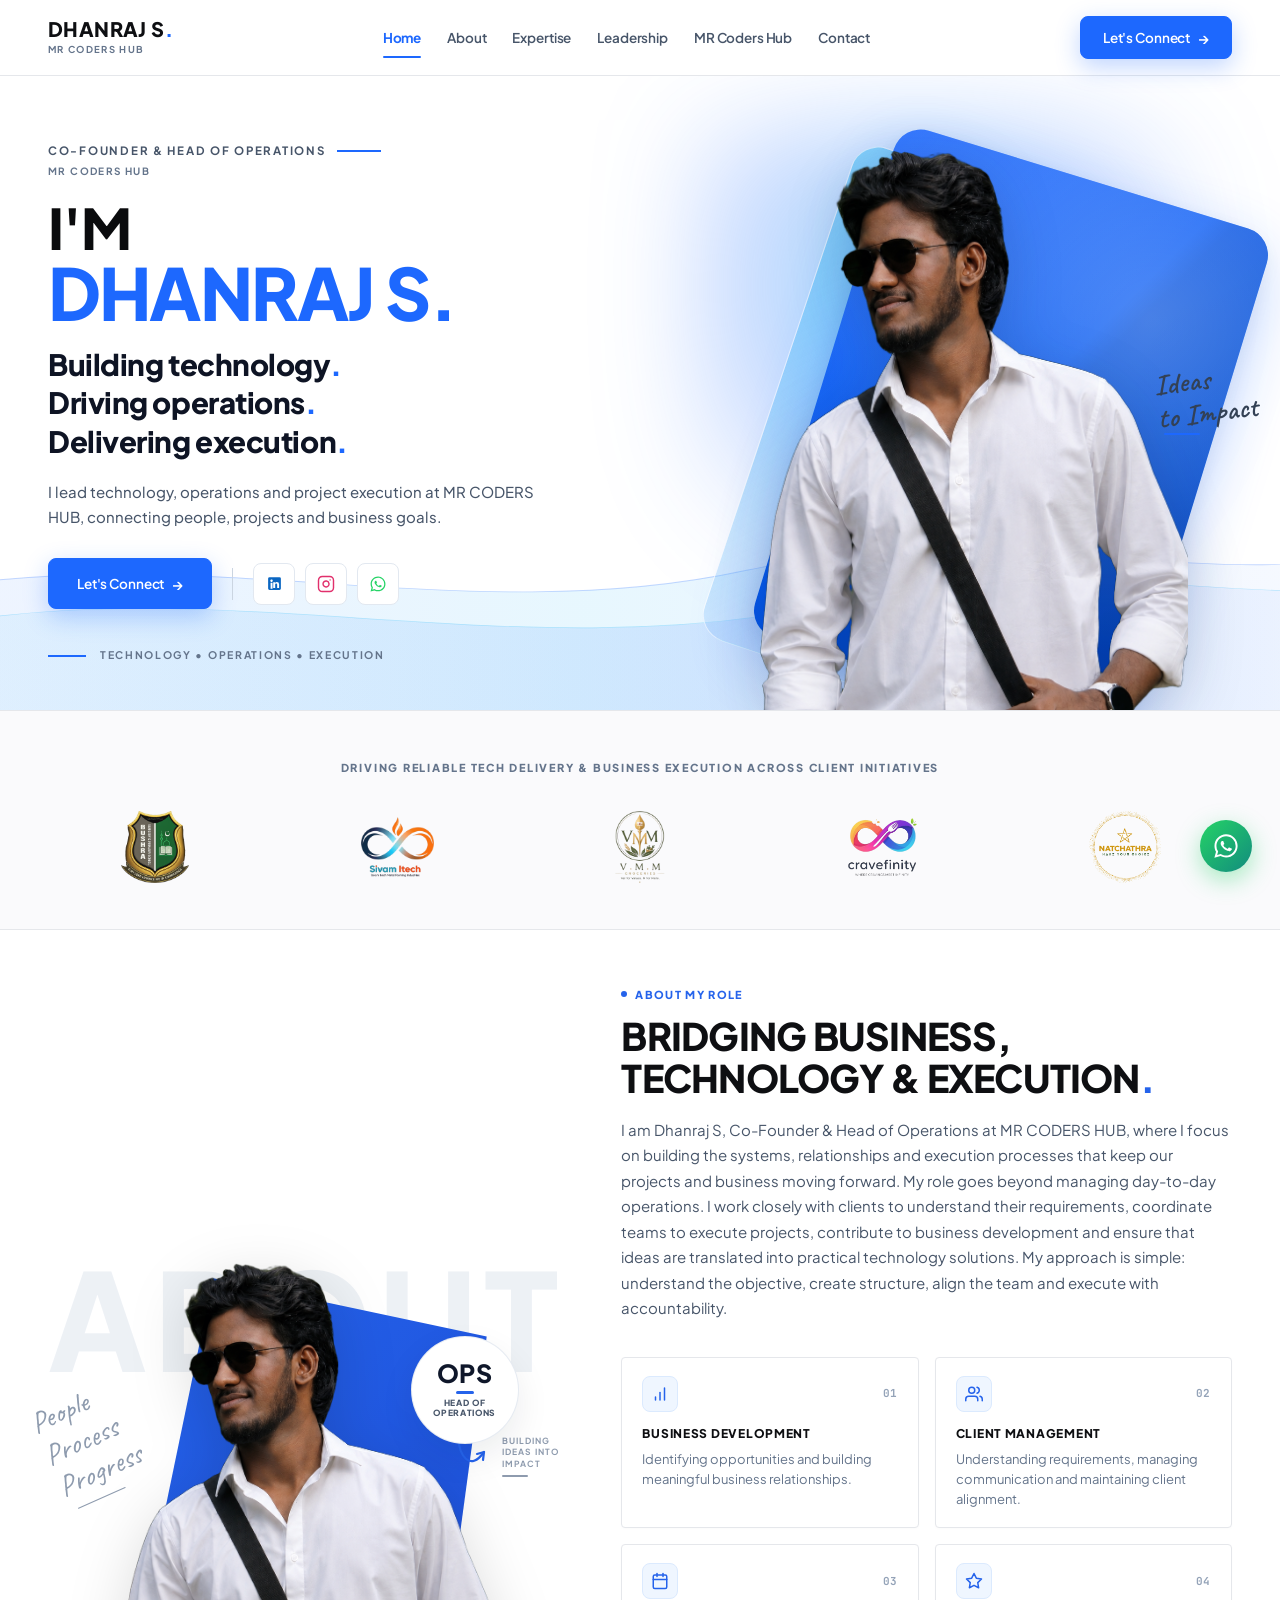
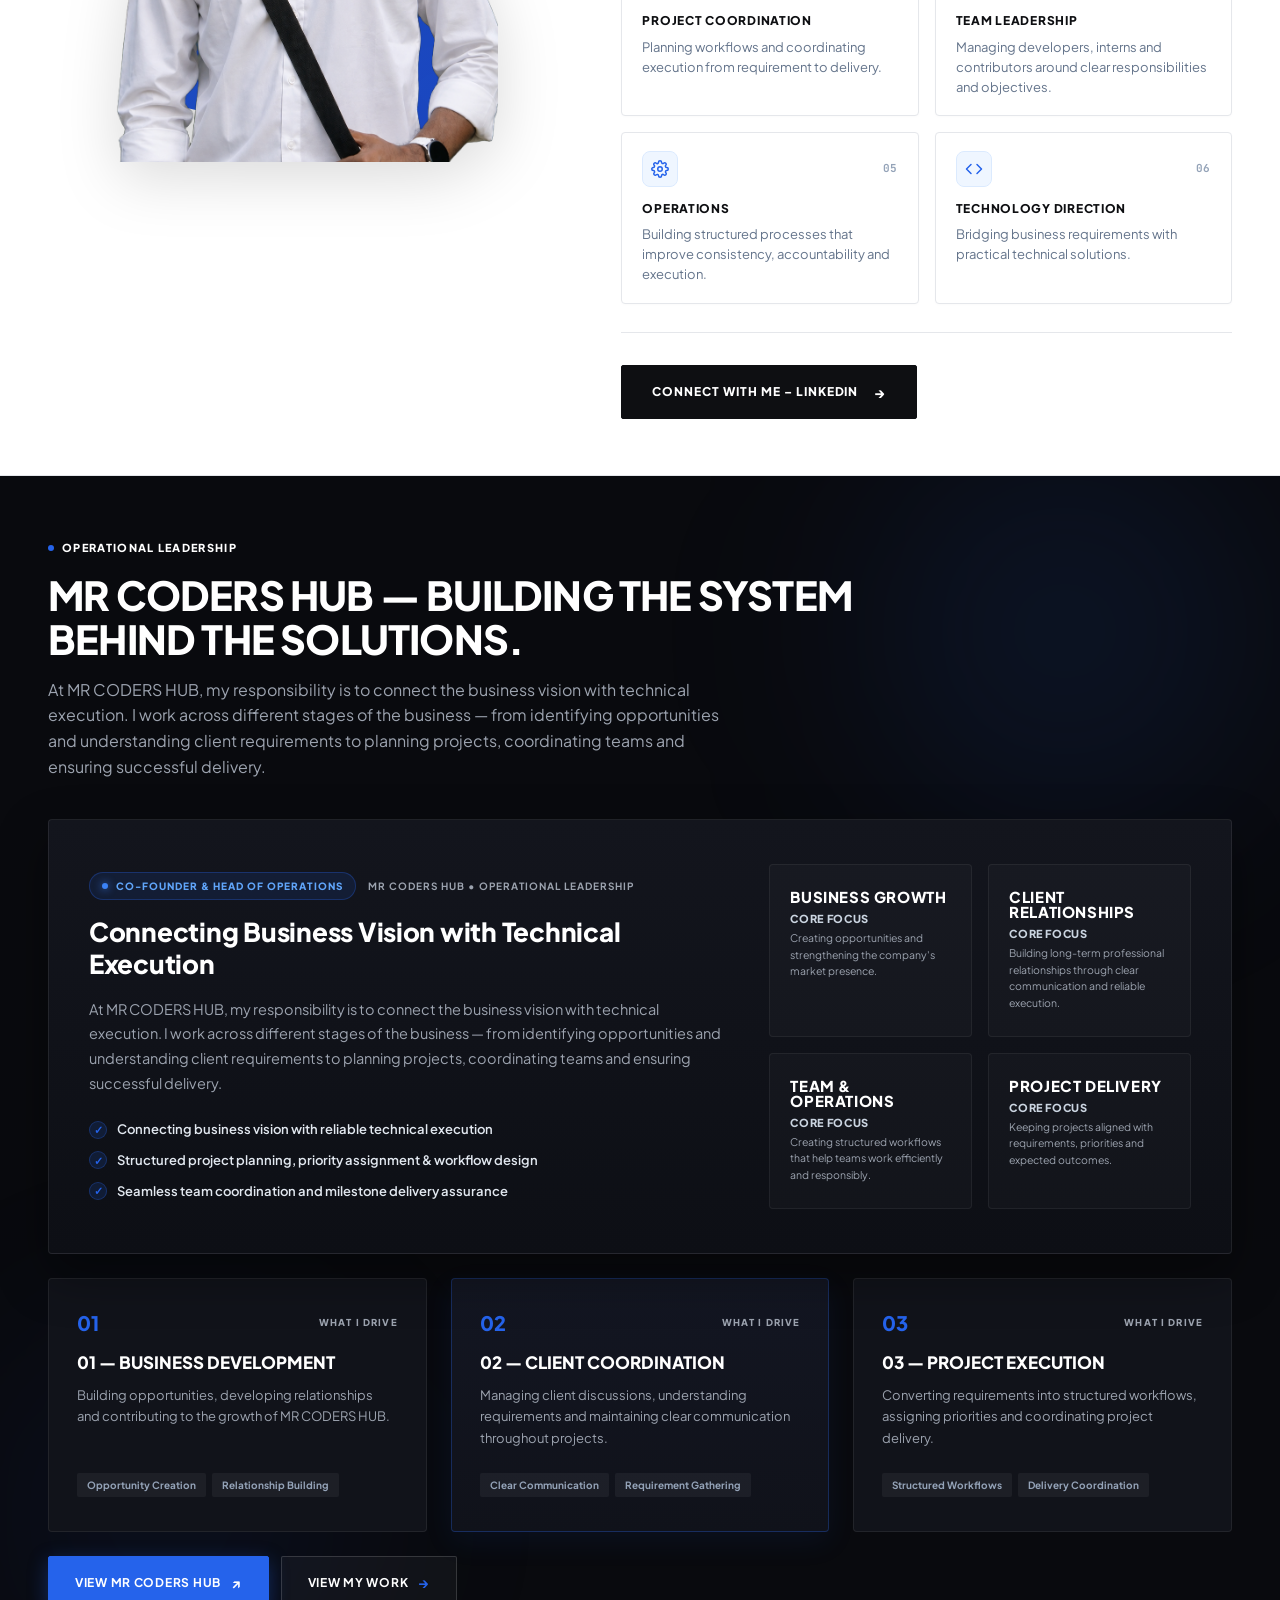
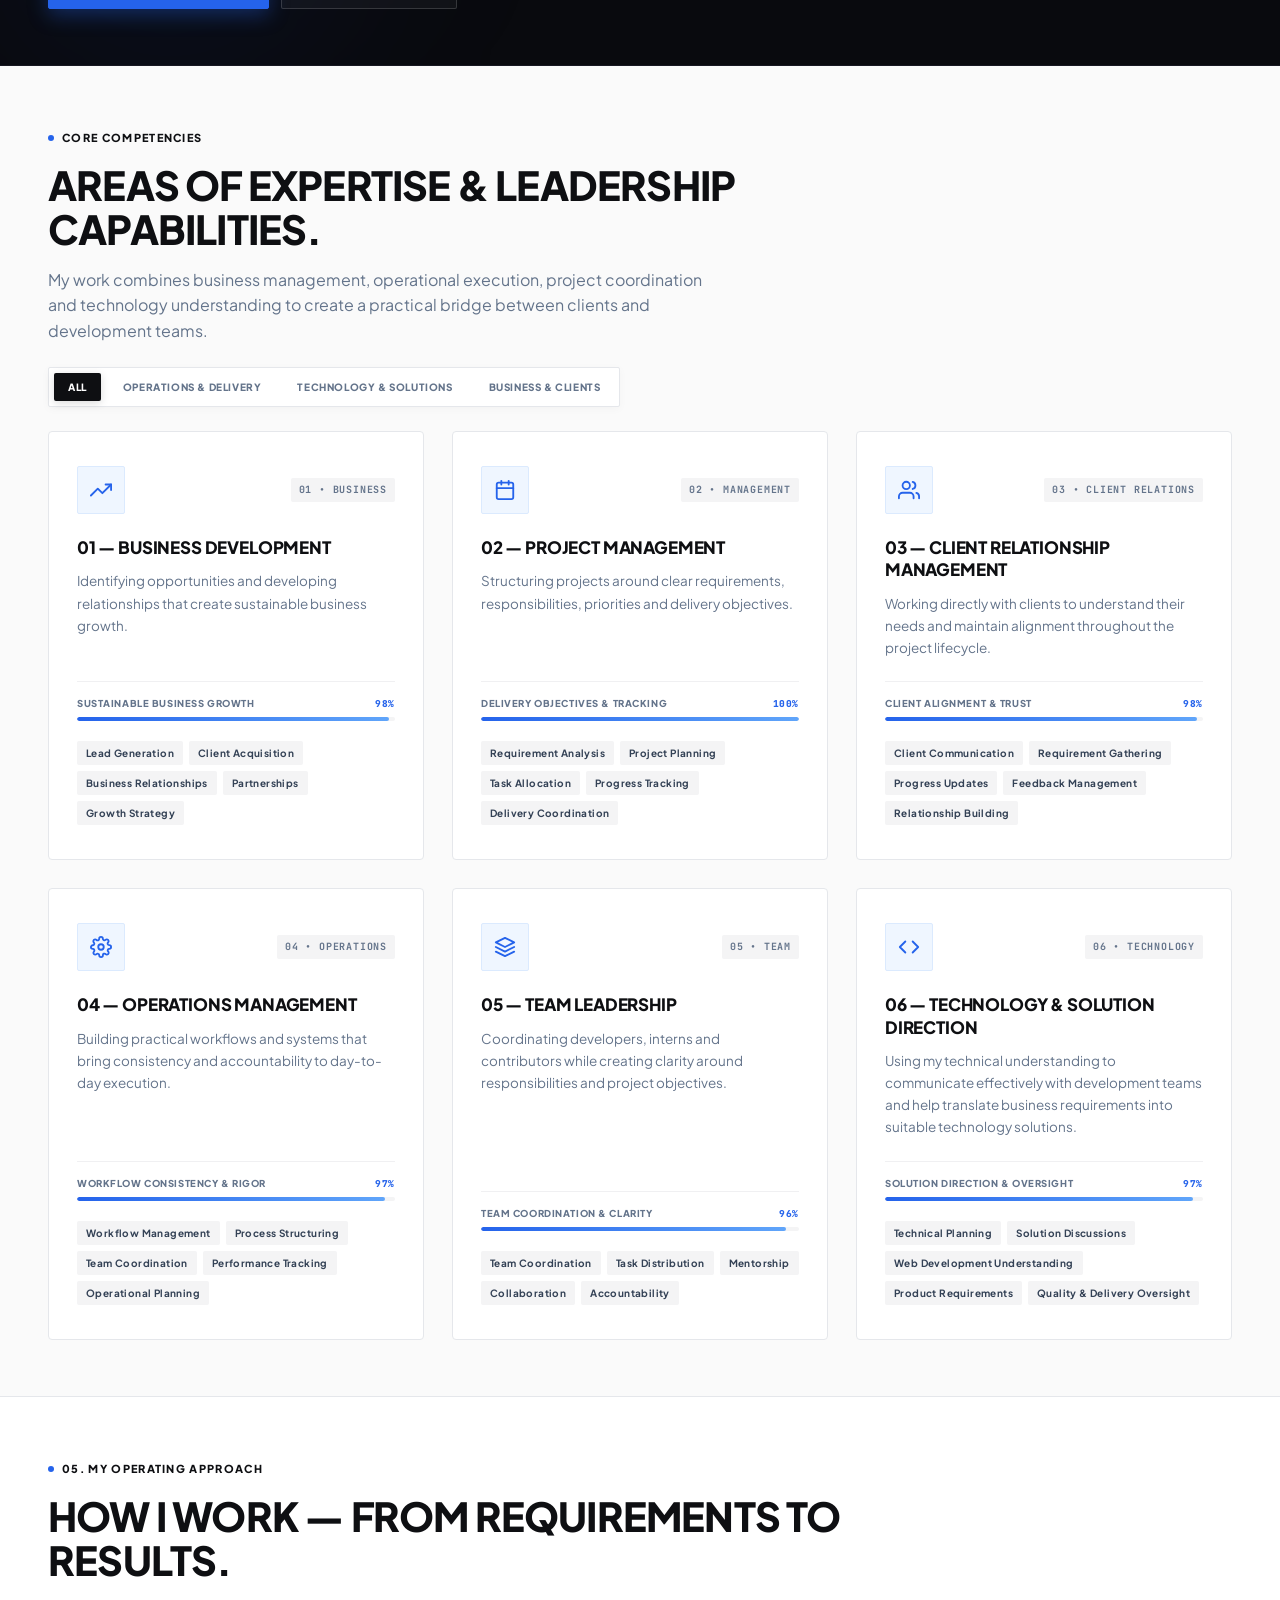
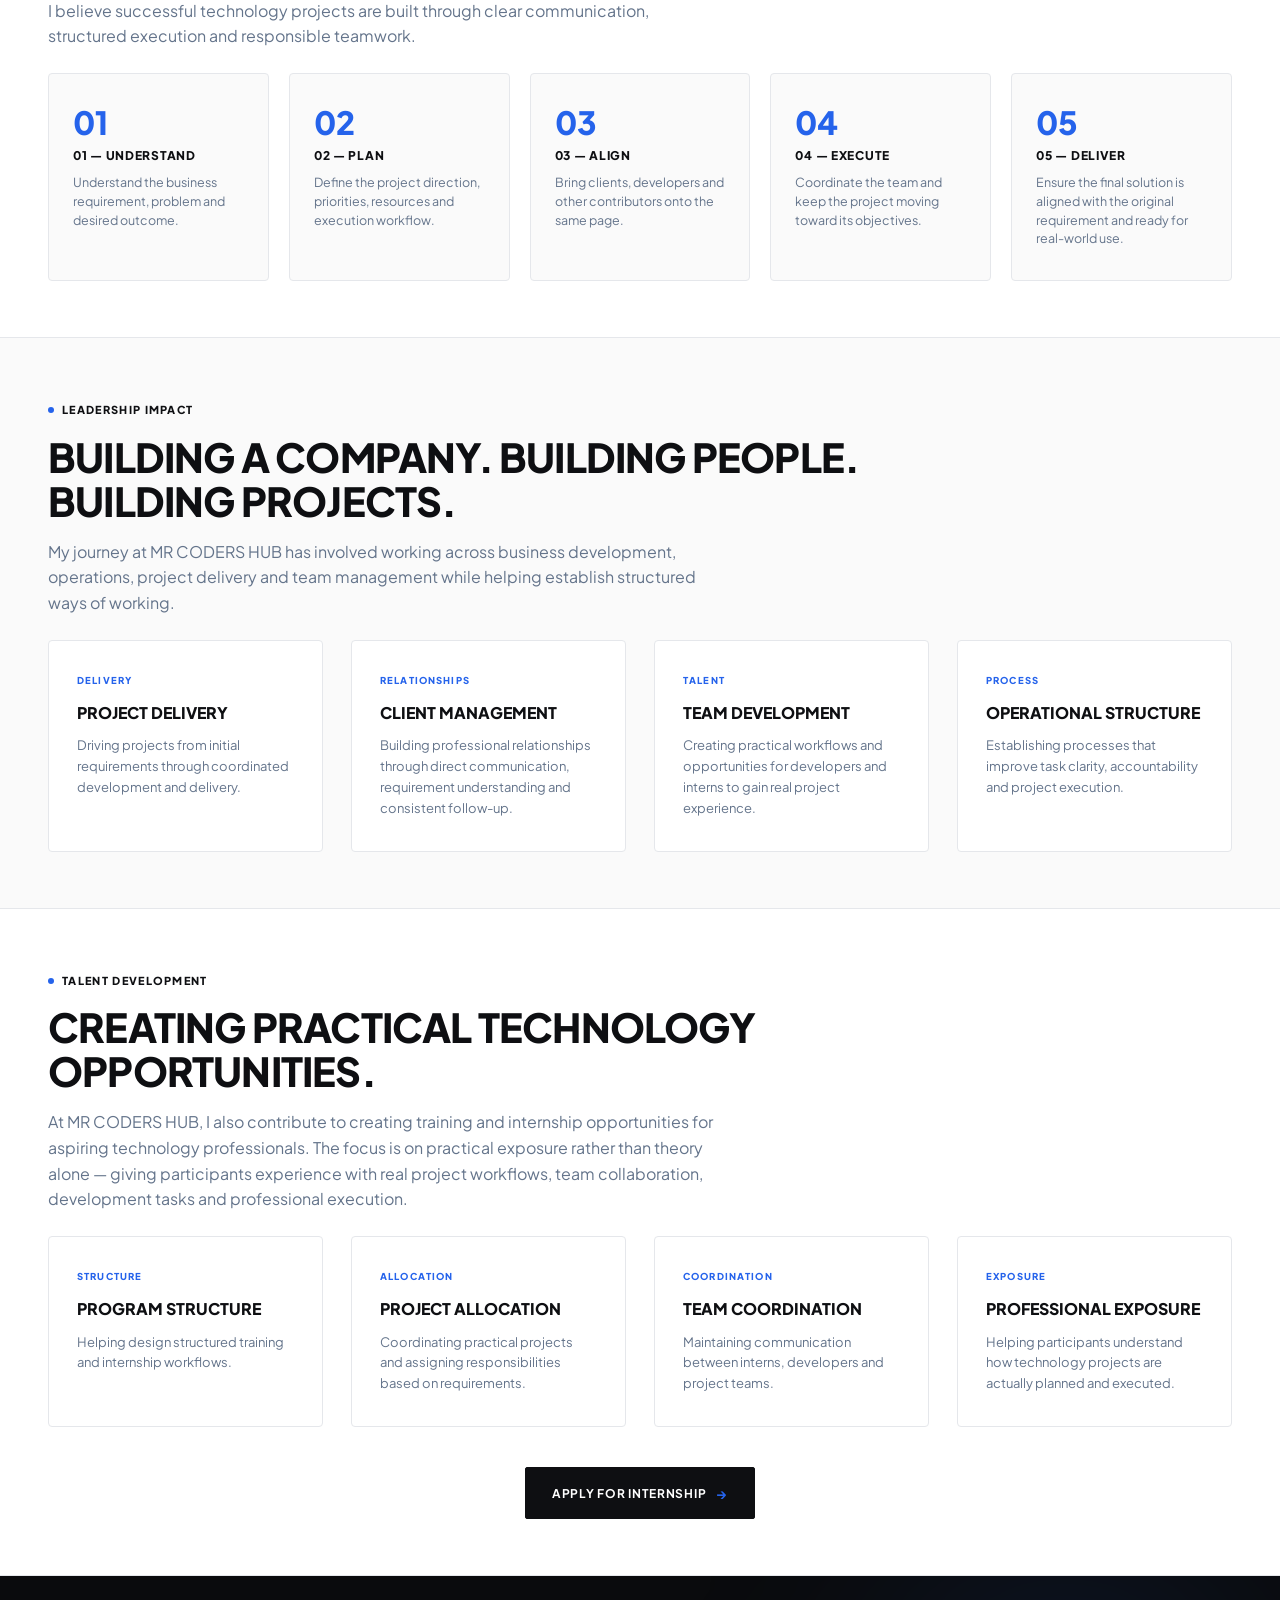
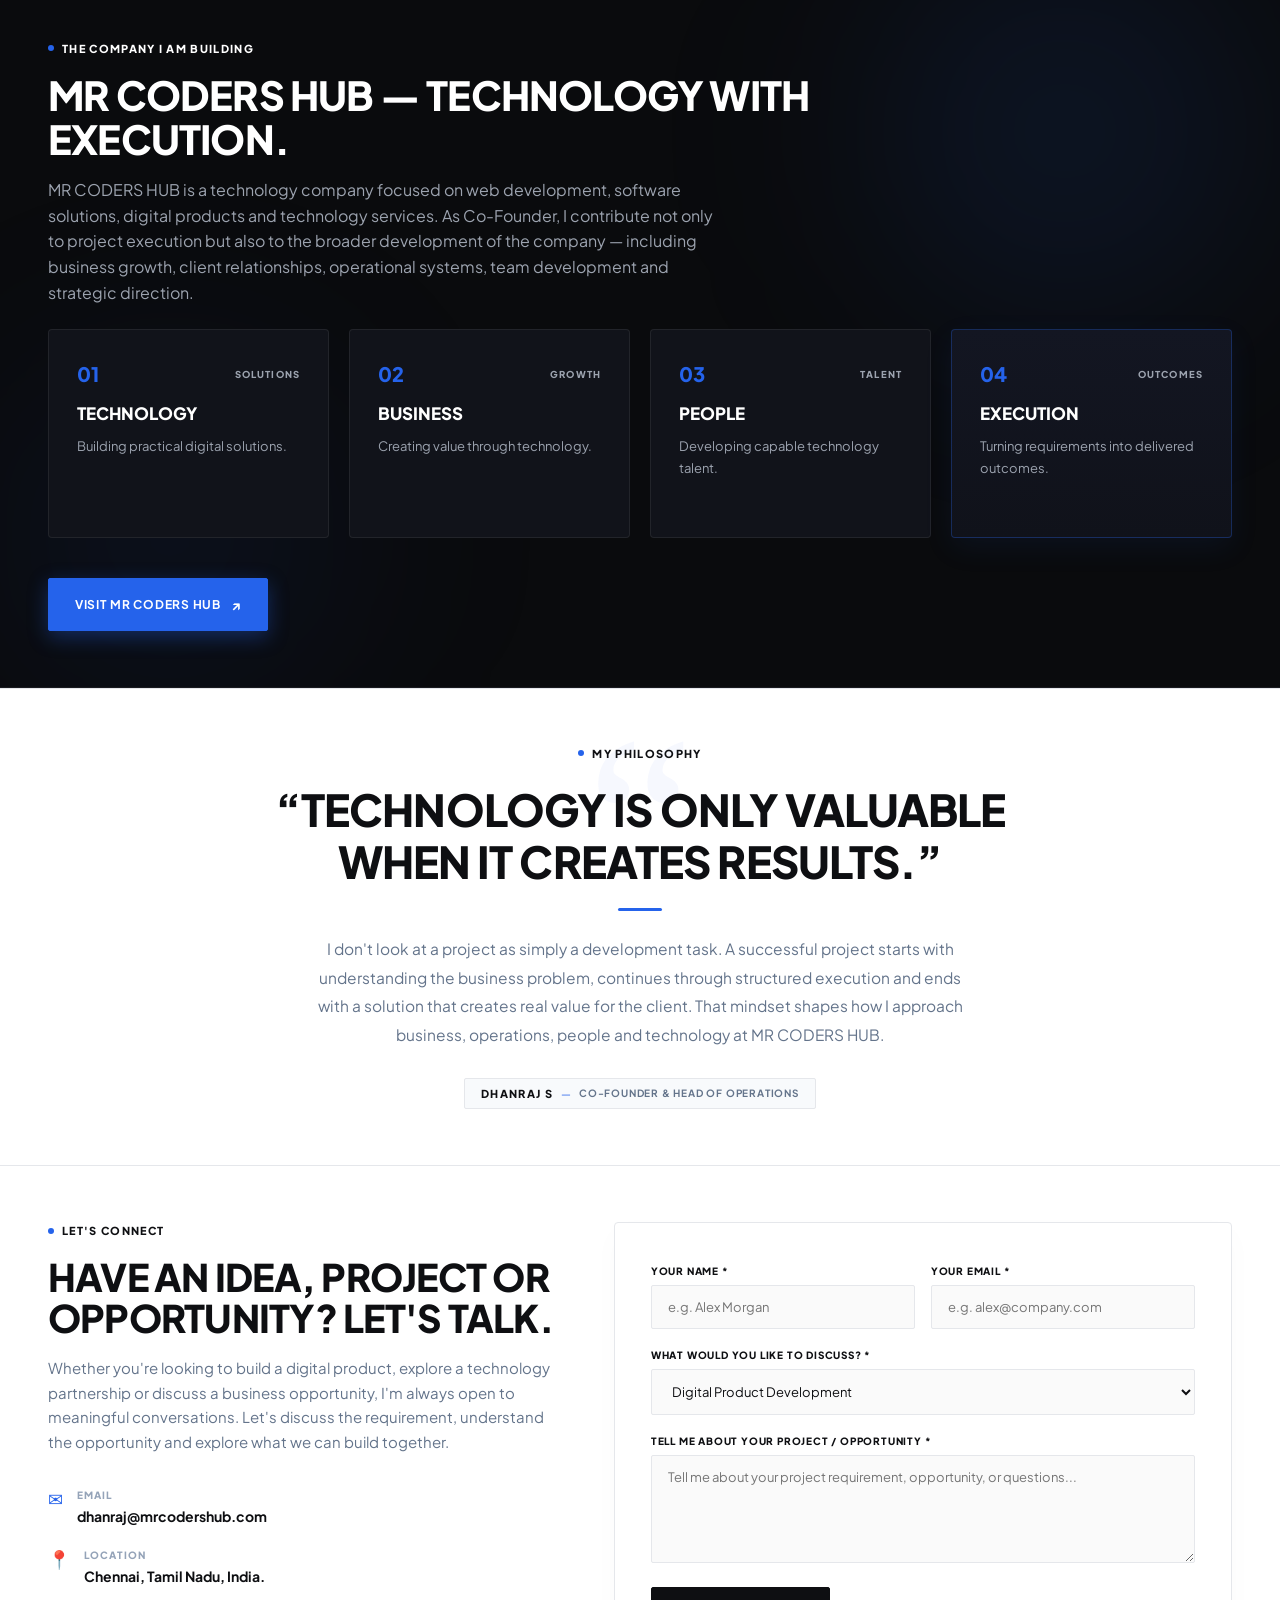
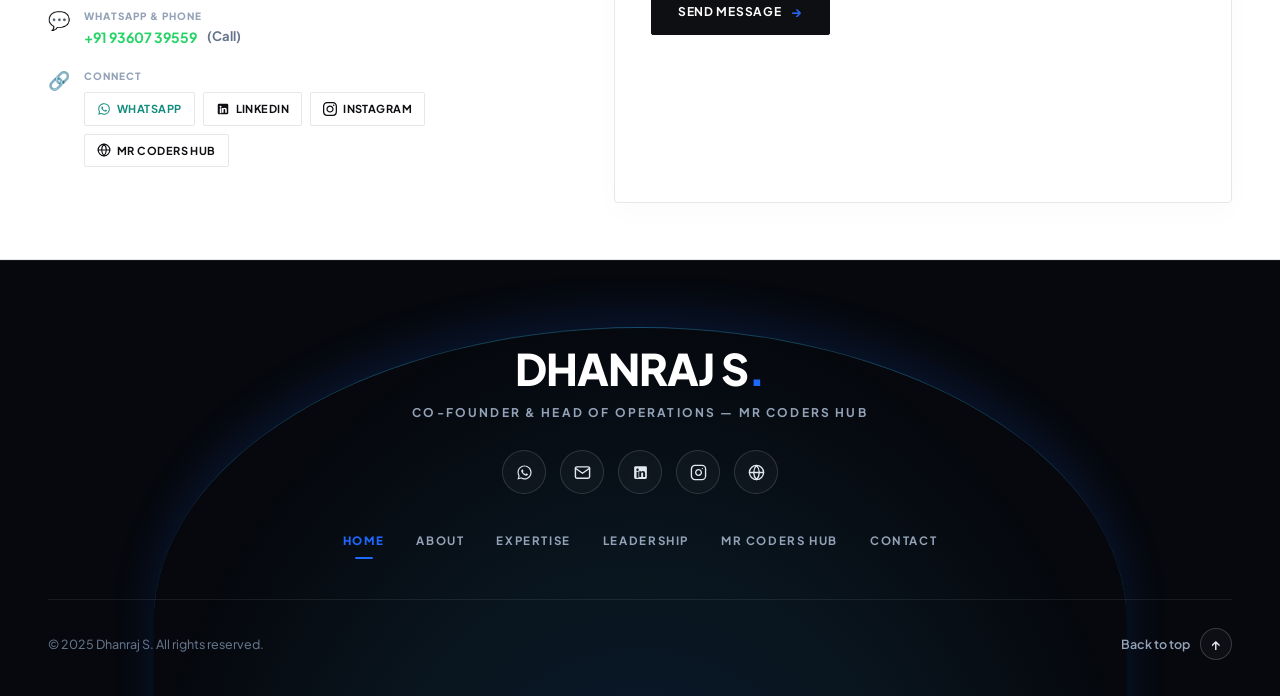
==== commit c96518af: "final commit" ====
--- a/index.html
+++ b/index.html
@@ -166,8 +166,8 @@
                 <line x1="17.5" y1="6.5" x2="17.51" y2="6.5"></line>
               </svg>
             </a>
-            <a href="https://wa.me/" target="_blank" rel="noopener noreferrer" class="social-icon-btn whatsapp-btn"
-              aria-label="WhatsApp">
+            <a href="https://wa.me/919360739559" target="_blank" rel="noopener noreferrer"
+              class="social-icon-btn whatsapp-btn" aria-label="WhatsApp">
               <svg width="18" height="18" viewBox="0 0 24 24" fill="currentColor">
                 <path
                   d="M12.04 2c-5.46 0-9.91 4.45-9.91 9.91 0 1.75.46 3.45 1.32 4.95L2.05 22l5.25-1.38c1.45.79 3.08 1.21 4.74 1.21 5.46 0 9.91-4.45 9.91-9.91 0-2.65-1.03-5.14-2.9-7.01A9.816 9.816 0 0 0 12.04 2m.01 1.67c2.2 0 4.26.86 5.82 2.42a8.225 8.225 0 0 1 2.41 5.83c0 4.54-3.7 8.24-8.24 8.24-1.48 0-2.93-.4-4.2-1.15l-.3-.18-3.12.82.83-3.04-.2-.31a8.196 8.196 0 0 1-1.26-4.38c0-4.54 3.7-8.24 8.24-8.24m4.52 11.66c-.19.53-1.11 1.04-1.54 1.08-.41.04-.92.05-2.73-.7-2.32-.96-3.8-3.32-3.92-3.47-.11-.15-.94-1.25-.94-2.38 0-1.14.6-1.7.81-1.93.21-.23.46-.29.62-.29.15 0 .31 0 .44.01.14.01.33-.05.51.39.19.46.65 1.6.71 1.72.06.12.1.26.02.42-.08.15-.12.25-.24.39-.12.14-.25.31-.36.42-.12.12-.24.25-.1.49.14.24.63 1.04 1.35 1.68.93.83 1.71 1.09 1.95 1.21.24.12.38.1.52-.06.14-.17.6-.7.76-.94.16-.24.32-.2.53-.12.21.08 1.34.63 1.57.75.23.11.38.17.44.27.05.09.05.54-.14 1.07z" />
@@ -1115,10 +1115,30 @@
             </div>
 
             <div class="contact-method-item">
+              <span class="method-icon">💬</span>
+              <div class="method-details">
+                <span class="method-label">WHATSAPP &amp; PHONE</span>
+                <div style="display: flex; gap: 10px; align-items: center; flex-wrap: wrap;">
+                  <a href="https://wa.me/919360739559" target="_blank" rel="noopener noreferrer" class="method-value"
+                    style="color: #25D366; font-weight: 700;">+91 93607 39559</a>
+                  <a href="tel:+919360739559" class="method-value" style="font-size: 13px; color: #64748B;">(Call)</a>
+                </div>
+              </div>
+            </div>
+
+            <div class="contact-method-item">
               <span class="method-icon">🔗</span>
               <div class="method-details">
                 <span class="method-label">CONNECT</span>
                 <div class="social-links-row" style="margin-top: 6px;">
+                  <a href="https://wa.me/919360739559" target="_blank" rel="noopener noreferrer"
+                    class="social-btn whatsapp-btn" aria-label="WhatsApp">
+                    <svg width="14" height="14" viewBox="0 0 24 24" fill="currentColor" aria-hidden="true"
+                      style="vertical-align: -2px; margin-right: 6px;">
+                      <path
+                        d="M12.04 2c-5.46 0-9.91 4.45-9.91 9.91 0 1.75.46 3.45 1.32 4.95L2.05 22l5.25-1.38c1.45.79 3.08 1.21 4.74 1.21 5.46 0 9.91-4.45 9.91-9.91 0-2.65-1.03-5.14-2.9-7.01A9.816 9.816 0 0 0 12.04 2m.01 1.67c2.2 0 4.26.86 5.82 2.42a8.225 8.225 0 0 1 2.41 5.83c0 4.54-3.7 8.24-8.24 8.24-1.48 0-2.93-.4-4.2-1.15l-.3-.18-3.12.82.83-3.04-.2-.31a8.196 8.196 0 0 1-1.26-4.38c0-4.54 3.7-8.24 8.24-8.24m4.52 11.66c-.19.53-1.11 1.04-1.54 1.08-.41.04-.92.05-2.73-.7-2.32-.96-3.8-3.32-3.92-3.47-.11-.15-.94-1.25-.94-2.38 0-1.14.6-1.7.81-1.93.21-.23.46-.29.62-.29.15 0 .31 0 .44.01.14.01.33-.05.51.39.19.46.65 1.6.71 1.72.06.12.1.26.02.42-.08.15-.12.25-.24.39-.12.14-.25.31-.36.42-.12.12-.24.25-.1.49.14.24.63 1.04 1.35 1.68.93.83 1.71 1.09 1.95 1.21.24.12.38.1.52-.06.14-.17.6-.7.76-.94.16-.24.32-.2.53-.12.21.08 1.34.63 1.57.75.23.11.38.17.44.27.05.09.05.54-.14 1.07z" />
+                    </svg>WHATSAPP
+                  </a>
                   <a href="https://www.linkedin.com/in/dhanraj-s-287618298?utm_source=share_via&amp;utm_content=profile&amp;utm_medium=member_android"
                     target="_blank" rel="noopener noreferrer" class="social-btn" aria-label="LinkedIn">
                     <svg width="14" height="14" viewBox="0 0 24 24" fill="currentColor" aria-hidden="true"
@@ -1213,6 +1233,20 @@
 
         <!-- Minimalist Circular Social Buttons Row -->
         <div class="footer-social-row">
+          <a href="https://wa.me/919360739559" target="_blank" rel="noopener noreferrer"
+            class="footer-social-circle whatsapp-circle" aria-label="WhatsApp">
+            <svg width="17" height="17" viewBox="0 0 24 24" fill="currentColor">
+              <path
+                d="M12.04 2c-5.46 0-9.91 4.45-9.91 9.91 0 1.75.46 3.45 1.32 4.95L2.05 22l5.25-1.38c1.45.79 3.08 1.21 4.74 1.21 5.46 0 9.91-4.45 9.91-9.91 0-2.65-1.03-5.14-2.9-7.01A9.816 9.816 0 0 0 12.04 2m.01 1.67c2.2 0 4.26.86 5.82 2.42a8.225 8.225 0 0 1 2.41 5.83c0 4.54-3.7 8.24-8.24 8.24-1.48 0-2.93-.4-4.2-1.15l-.3-.18-3.12.82.83-3.04-.2-.31a8.196 8.196 0 0 1-1.26-4.38c0-4.54 3.7-8.24 8.24-8.24m4.52 11.66c-.19.53-1.11 1.04-1.54 1.08-.41.04-.92.05-2.73-.7-2.32-.96-3.8-3.32-3.92-3.47-.11-.15-.94-1.25-.94-2.38 0-1.14.6-1.7.81-1.93.21-.23.46-.29.62-.29.15 0 .31 0 .44.01.14.01.33-.05.51.39.19.46.65 1.6.71 1.72.06.12.1.26.02.42-.08.15-.12.25-.24.39-.12.14-.25.31-.36.42-.12.12-.24.25-.1.49.14.24.63 1.04 1.35 1.68.93.83 1.71 1.09 1.95 1.21.24.12.38.1.52-.06.14-.17.6-.7.76-.94.16-.24.32-.2.53-.12.21.08 1.34.63 1.57.75.23.11.38.17.44.27.05.09.05.54-.14 1.07z" />
+            </svg>
+          </a>
+          <a href="mailto:dhanraj@mrcodershub.com" class="footer-social-circle" aria-label="Email Dhanraj">
+            <svg width="17" height="17" viewBox="0 0 24 24" fill="none" stroke="currentColor" stroke-width="2"
+              stroke-linecap="round" stroke-linejoin="round">
+              <path d="M4 4h16c1.1 0 2 .9 2 2v12c0 1.1-.9 2-2 2H4c-1.1 0-2-.9-2-2V6c0-1.1.9-2 2-2z"></path>
+              <polyline points="22,6 12,13 2,6"></polyline>
+            </svg>
+          </a>
           <a href="https://www.linkedin.com/in/dhanraj-s-287618298?utm_source=share_via&amp;utm_content=profile&amp;utm_medium=member_android"
             target="_blank" rel="noopener noreferrer" class="footer-social-circle" aria-label="LinkedIn">
             <svg width="17" height="17" viewBox="0 0 24 24" fill="currentColor">
@@ -1266,6 +1300,17 @@
     </div>
   </footer>
 
+  <!-- Floating WhatsApp Quick Connect Button -->
+  <a href="https://wa.me/919360739559?text=Hi%20Dhanraj%2C%20I%20came%20across%20your%20portfolio%20and%20would%20like%20to%20connect!"
+    target="_blank" rel="noopener noreferrer" class="floating-whatsapp-btn" aria-label="Chat on WhatsApp"
+    title="Chat with Dhanraj on WhatsApp">
+    <svg width="28" height="28" viewBox="0 0 24 24" fill="currentColor">
+      <path
+        d="M12.04 2c-5.46 0-9.91 4.45-9.91 9.91 0 1.75.46 3.45 1.32 4.95L2.05 22l5.25-1.38c1.45.79 3.08 1.21 4.74 1.21 5.46 0 9.91-4.45 9.91-9.91 0-2.65-1.03-5.14-2.9-7.01A9.816 9.816 0 0 0 12.04 2m.01 1.67c2.2 0 4.26.86 5.82 2.42a8.225 8.225 0 0 1 2.41 5.83c0 4.54-3.7 8.24-8.24 8.24-1.48 0-2.93-.4-4.2-1.15l-.3-.18-3.12.82.83-3.04-.2-.31a8.196 8.196 0 0 1-1.26-4.38c0-4.54 3.7-8.24 8.24-8.24m4.52 11.66c-.19.53-1.11 1.04-1.54 1.08-.41.04-.92.05-2.73-.7-2.32-.96-3.8-3.32-3.92-3.47-.11-.15-.94-1.25-.94-2.38 0-1.14.6-1.7.81-1.93.21-.23.46-.29.62-.29.15 0 .31 0 .44.01.14.01.33-.05.51.39.19.46.65 1.6.71 1.72.06.12.1.26.02.42-.08.15-.12.25-.24.39-.12.14-.25.31-.36.42-.12.12-.24.25-.1.49.14.24.63 1.04 1.35 1.68.93.83 1.71 1.09 1.95 1.21.24.12.38.1.52-.06.14-.17.6-.7.76-.94.16-.24.32-.2.53-.12.21.08 1.34.63 1.57.75.23.11.38.17.44.27.05.09.05.54-.14 1.07z" />
+    </svg>
+    <span class="whatsapp-tooltip">Chat on WhatsApp</span>
+  </a>
+
   <!-- Main JavaScript File -->
   <script src="assets/js/main.js"></script>
 </body>
--- a/assets/css/styles.css
+++ b/assets/css/styles.css
@@ -649,6 +649,12 @@
 
 .social-icon-btn.whatsapp-btn {
   color: #25D366;
+}
+
+.social-icon-btn.whatsapp-btn:hover {
+  border-color: #25D366;
+  color: #25D366;
+  box-shadow: 0 4px 14px rgba(37, 211, 102, 0.3);
 }
 
 .social-icon-btn:hover {
@@ -3534,3 +3540,83 @@
   pointer-events: auto;
 }
 
+/* WhatsApp Specific Button Modifiers */
+.social-btn.whatsapp-btn {
+  color: #128C7E;
+}
+
+.social-btn.whatsapp-btn:hover {
+  background-color: #25D366;
+  border-color: #25D366;
+  color: #FFFFFF;
+  box-shadow: 0 4px 14px rgba(37, 211, 102, 0.35);
+}
+
+.footer-social-circle.whatsapp-circle:hover {
+  border-color: #25D366;
+  background: rgba(37, 211, 102, 0.18);
+  color: #25D366;
+  box-shadow: 0 0 20px rgba(37, 211, 102, 0.45);
+}
+
+/* Floating WhatsApp Quick Connect Button */
+.floating-whatsapp-btn {
+  position: fixed;
+  bottom: 28px;
+  right: 28px;
+  width: 52px;
+  height: 52px;
+  background: linear-gradient(135deg, #25D366 0%, #128C7E 100%);
+  color: #FFFFFF;
+  border-radius: 50%;
+  display: flex;
+  align-items: center;
+  justify-content: center;
+  box-shadow: 0 8px 24px rgba(37, 211, 102, 0.4);
+  z-index: 999;
+  text-decoration: none;
+  transition: all 0.3s cubic-bezier(0.34, 1.56, 0.64, 1);
+}
+
+.floating-whatsapp-btn:hover {
+  transform: scale(1.08) translateY(-3px);
+  box-shadow: 0 12px 30px rgba(37, 211, 102, 0.6);
+  color: #FFFFFF;
+}
+
+.floating-whatsapp-btn .whatsapp-tooltip {
+  position: absolute;
+  right: 64px;
+  background: #0F172A;
+  color: #FFFFFF;
+  font-family: var(--font-primary);
+  font-size: 12px;
+  font-weight: 600;
+  letter-spacing: 0.02em;
+  padding: 6px 12px;
+  border-radius: 6px;
+  white-space: nowrap;
+  pointer-events: none;
+  opacity: 0;
+  transform: translateX(8px);
+  transition: all 0.25s ease;
+  box-shadow: 0 4px 16px rgba(0, 0, 0, 0.25);
+}
+
+.floating-whatsapp-btn .whatsapp-tooltip::after {
+  content: "";
+  position: absolute;
+  top: 50%;
+  right: -5px;
+  transform: translateY(-50%);
+  border-width: 5px 0 5px 5px;
+  border-style: solid;
+  border-color: transparent transparent transparent #0F172A;
+}
+
+.floating-whatsapp-btn:hover .whatsapp-tooltip {
+  opacity: 1;
+  transform: translateX(0);
+}
+
+
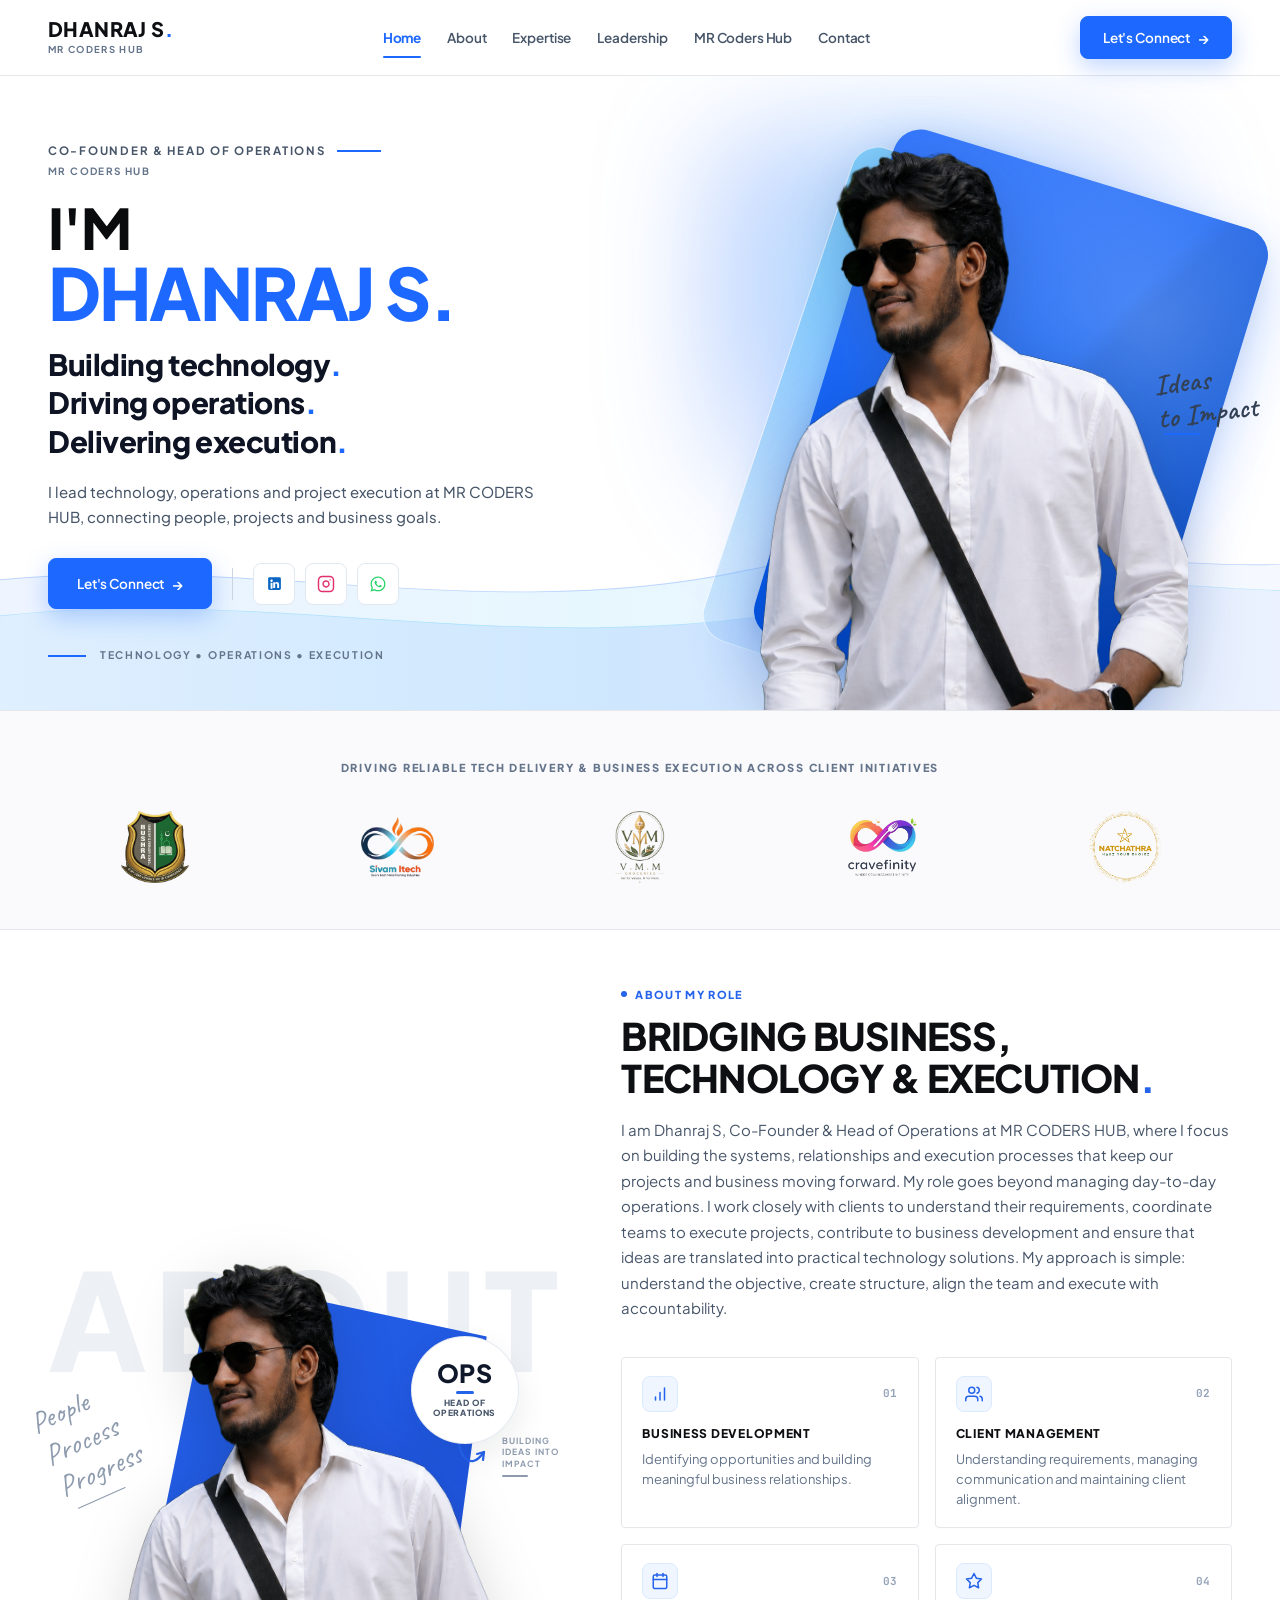
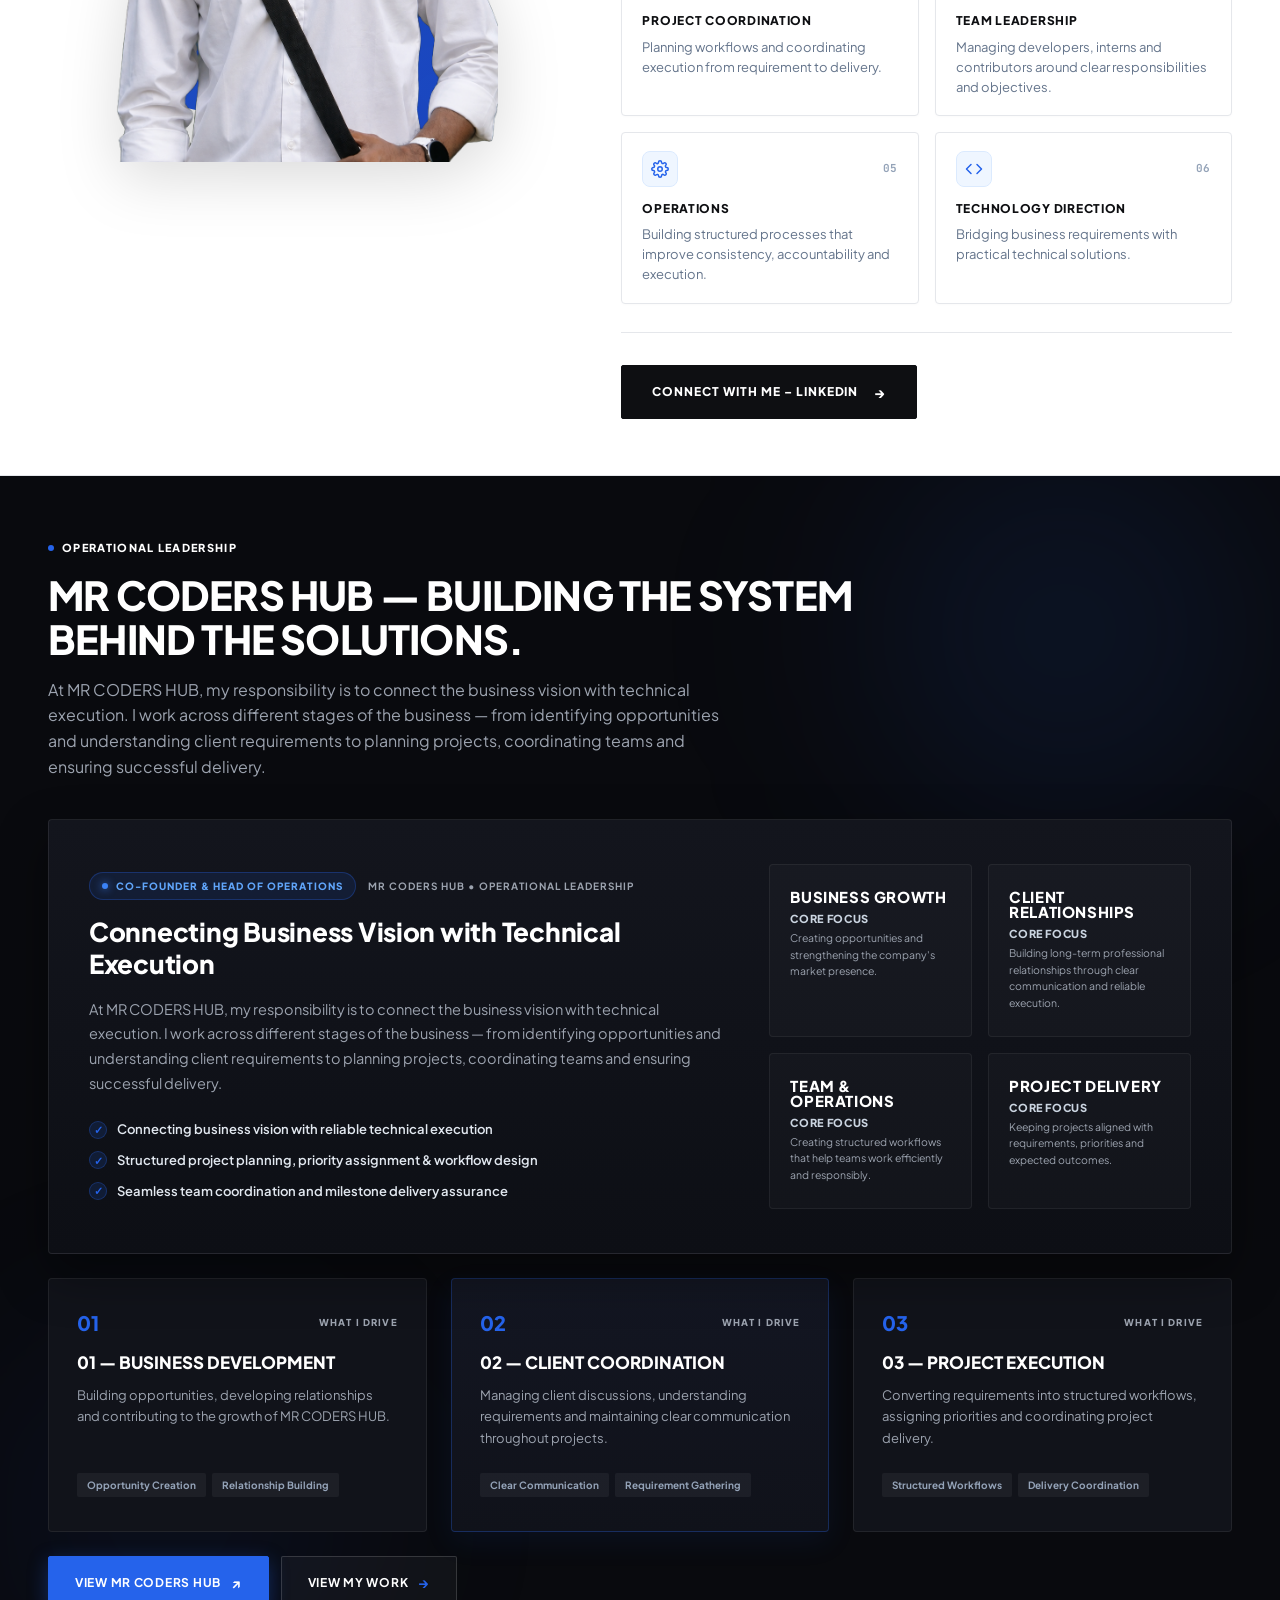
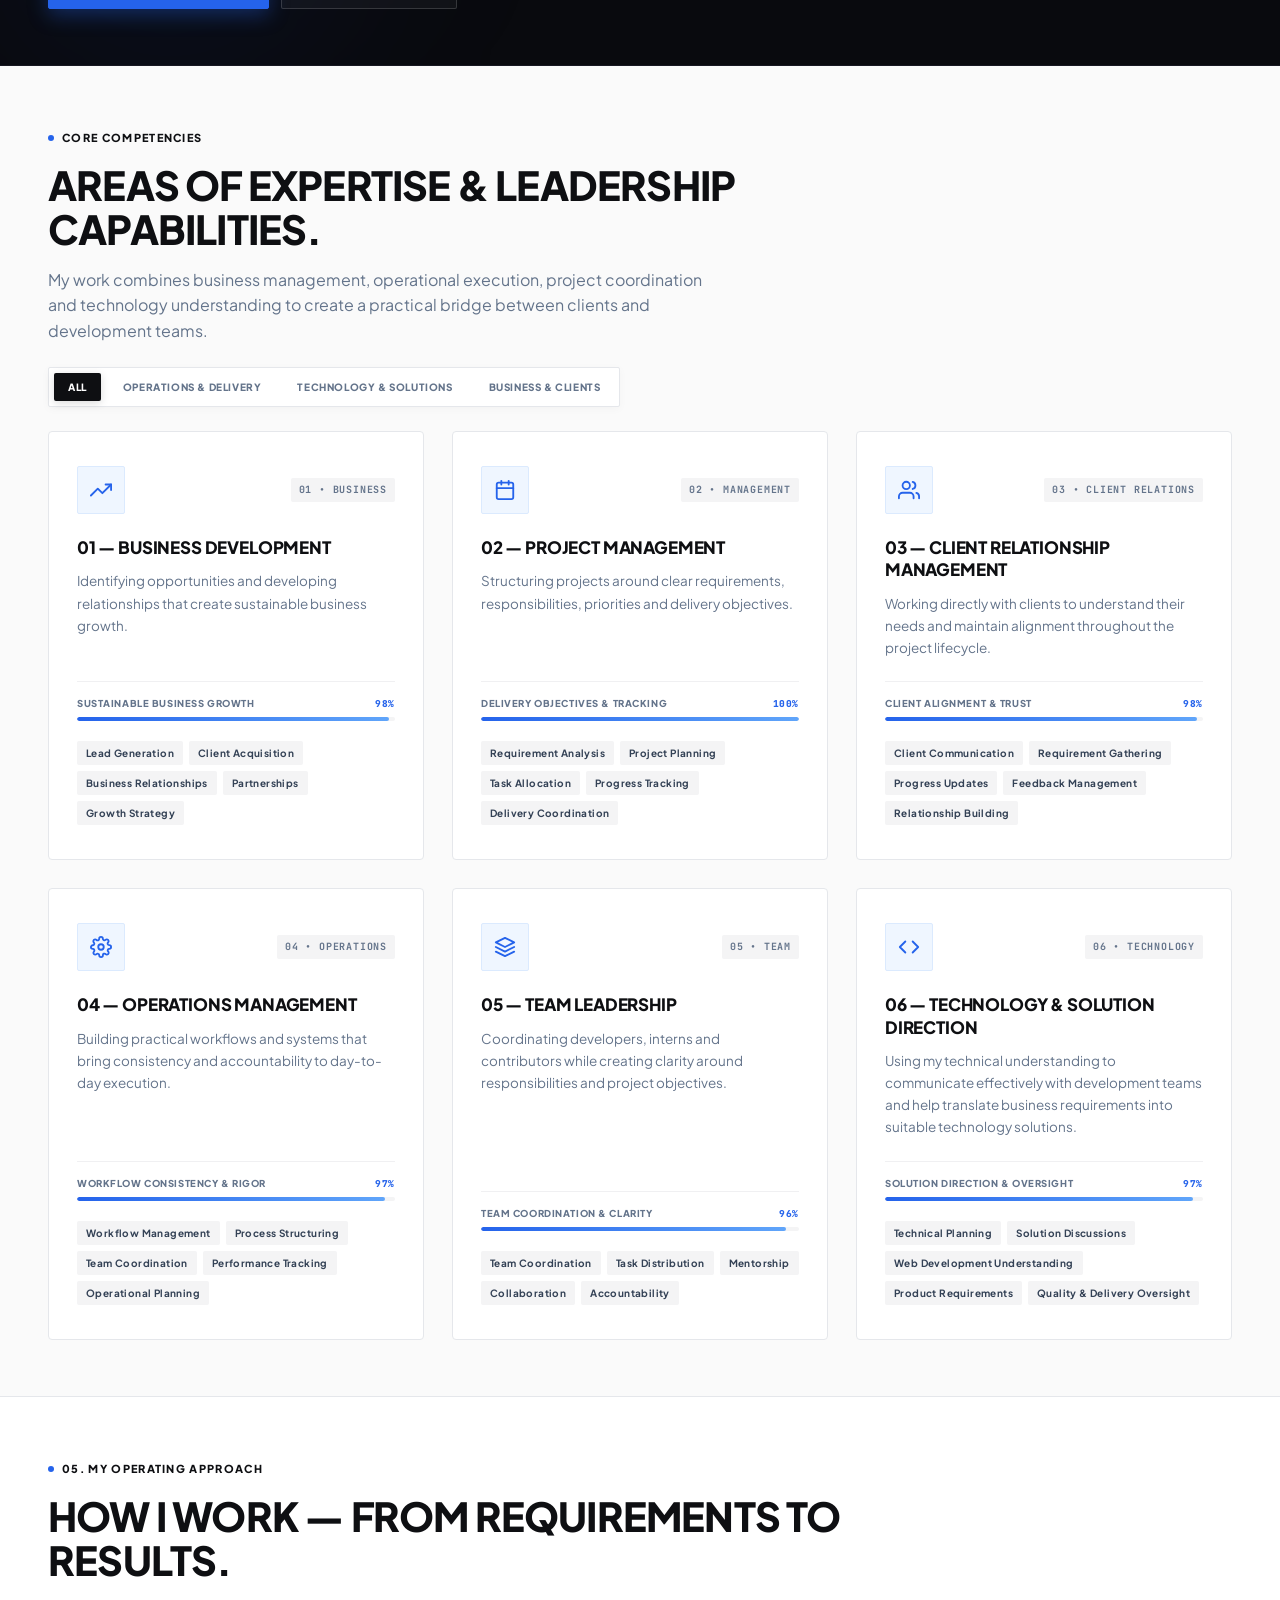
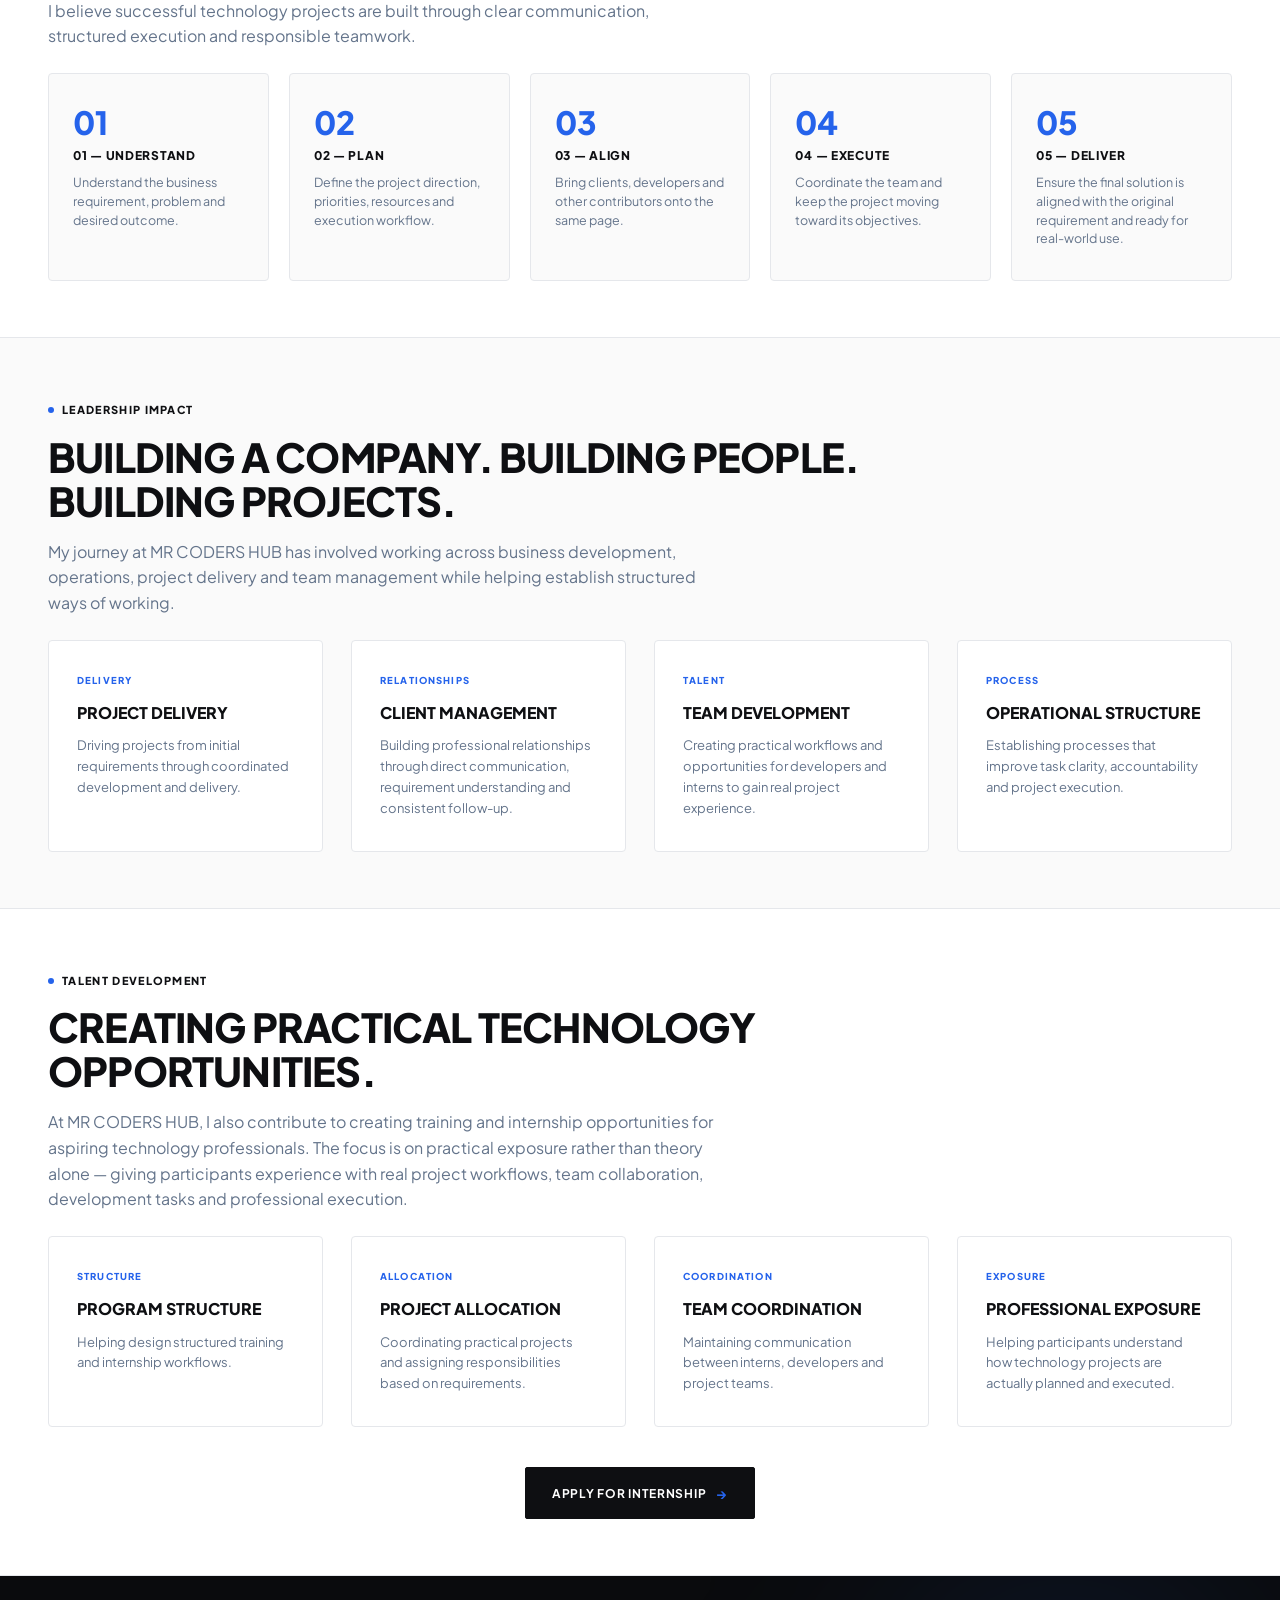
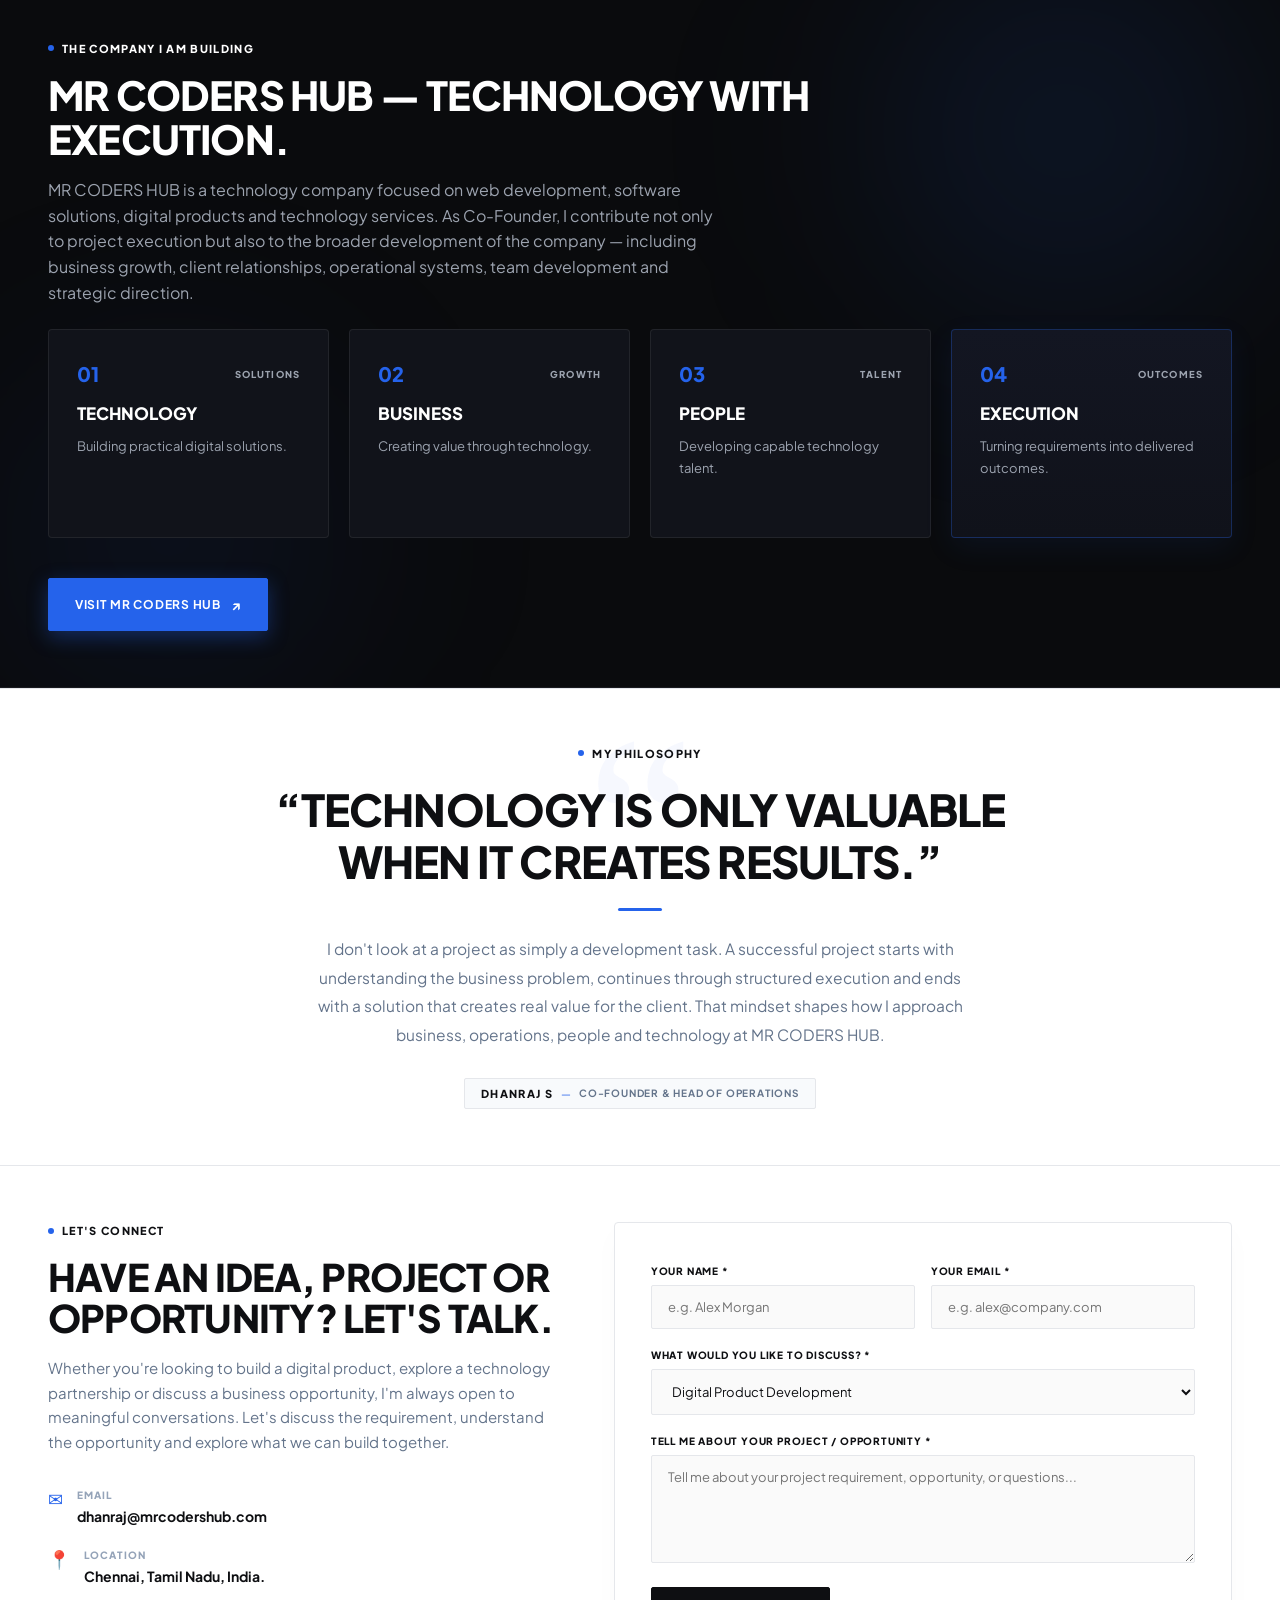
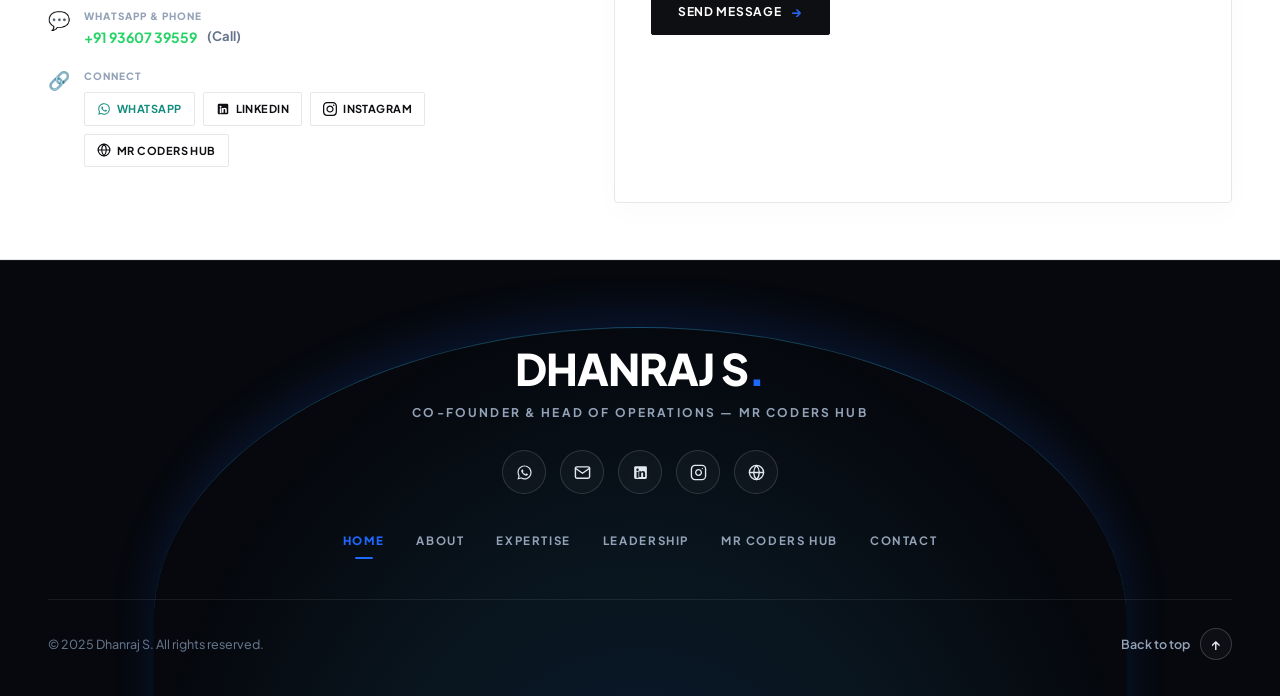
==== commit 5277394d: "final commit" ====
--- a/index.html
+++ b/index.html
@@ -55,9 +55,6 @@
           target="_blank" rel="noopener noreferrer" class="btn btn-electric-blue header-cta">
           Let's Connect <span class="btn-arrow">→</span>
         </a>
-        <button class="mobile-toggle" aria-label="Toggle navigation">
-          <span></span><span></span><span></span>
-        </button>
       </div>
     </div>
 
@@ -1300,17 +1297,6 @@
     </div>
   </footer>
 
-  <!-- Floating WhatsApp Quick Connect Button -->
-  <a href="https://wa.me/919360739559?text=Hi%20Dhanraj%2C%20I%20came%20across%20your%20portfolio%20and%20would%20like%20to%20connect!"
-    target="_blank" rel="noopener noreferrer" class="floating-whatsapp-btn" aria-label="Chat on WhatsApp"
-    title="Chat with Dhanraj on WhatsApp">
-    <svg width="28" height="28" viewBox="0 0 24 24" fill="currentColor">
-      <path
-        d="M12.04 2c-5.46 0-9.91 4.45-9.91 9.91 0 1.75.46 3.45 1.32 4.95L2.05 22l5.25-1.38c1.45.79 3.08 1.21 4.74 1.21 5.46 0 9.91-4.45 9.91-9.91 0-2.65-1.03-5.14-2.9-7.01A9.816 9.816 0 0 0 12.04 2m.01 1.67c2.2 0 4.26.86 5.82 2.42a8.225 8.225 0 0 1 2.41 5.83c0 4.54-3.7 8.24-8.24 8.24-1.48 0-2.93-.4-4.2-1.15l-.3-.18-3.12.82.83-3.04-.2-.31a8.196 8.196 0 0 1-1.26-4.38c0-4.54 3.7-8.24 8.24-8.24m4.52 11.66c-.19.53-1.11 1.04-1.54 1.08-.41.04-.92.05-2.73-.7-2.32-.96-3.8-3.32-3.92-3.47-.11-.15-.94-1.25-.94-2.38 0-1.14.6-1.7.81-1.93.21-.23.46-.29.62-.29.15 0 .31 0 .44.01.14.01.33-.05.51.39.19.46.65 1.6.71 1.72.06.12.1.26.02.42-.08.15-.12.25-.24.39-.12.14-.25.31-.36.42-.12.12-.24.25-.1.49.14.24.63 1.04 1.35 1.68.93.83 1.71 1.09 1.95 1.21.24.12.38.1.52-.06.14-.17.6-.7.76-.94.16-.24.32-.2.53-.12.21.08 1.34.63 1.57.75.23.11.38.17.44.27.05.09.05.54-.14 1.07z" />
-    </svg>
-    <span class="whatsapp-tooltip">Chat on WhatsApp</span>
-  </a>
-
   <!-- Main JavaScript File -->
   <script src="assets/js/main.js"></script>
 </body>
--- a/assets/css/styles.css
+++ b/assets/css/styles.css
@@ -3558,65 +3558,3 @@
   color: #25D366;
   box-shadow: 0 0 20px rgba(37, 211, 102, 0.45);
 }
-
-/* Floating WhatsApp Quick Connect Button */
-.floating-whatsapp-btn {
-  position: fixed;
-  bottom: 28px;
-  right: 28px;
-  width: 52px;
-  height: 52px;
-  background: linear-gradient(135deg, #25D366 0%, #128C7E 100%);
-  color: #FFFFFF;
-  border-radius: 50%;
-  display: flex;
-  align-items: center;
-  justify-content: center;
-  box-shadow: 0 8px 24px rgba(37, 211, 102, 0.4);
-  z-index: 999;
-  text-decoration: none;
-  transition: all 0.3s cubic-bezier(0.34, 1.56, 0.64, 1);
-}
-
-.floating-whatsapp-btn:hover {
-  transform: scale(1.08) translateY(-3px);
-  box-shadow: 0 12px 30px rgba(37, 211, 102, 0.6);
-  color: #FFFFFF;
-}
-
-.floating-whatsapp-btn .whatsapp-tooltip {
-  position: absolute;
-  right: 64px;
-  background: #0F172A;
-  color: #FFFFFF;
-  font-family: var(--font-primary);
-  font-size: 12px;
-  font-weight: 600;
-  letter-spacing: 0.02em;
-  padding: 6px 12px;
-  border-radius: 6px;
-  white-space: nowrap;
-  pointer-events: none;
-  opacity: 0;
-  transform: translateX(8px);
-  transition: all 0.25s ease;
-  box-shadow: 0 4px 16px rgba(0, 0, 0, 0.25);
-}
-
-.floating-whatsapp-btn .whatsapp-tooltip::after {
-  content: "";
-  position: absolute;
-  top: 50%;
-  right: -5px;
-  transform: translateY(-50%);
-  border-width: 5px 0 5px 5px;
-  border-style: solid;
-  border-color: transparent transparent transparent #0F172A;
-}
-
-.floating-whatsapp-btn:hover .whatsapp-tooltip {
-  opacity: 1;
-  transform: translateX(0);
-}
-
-
